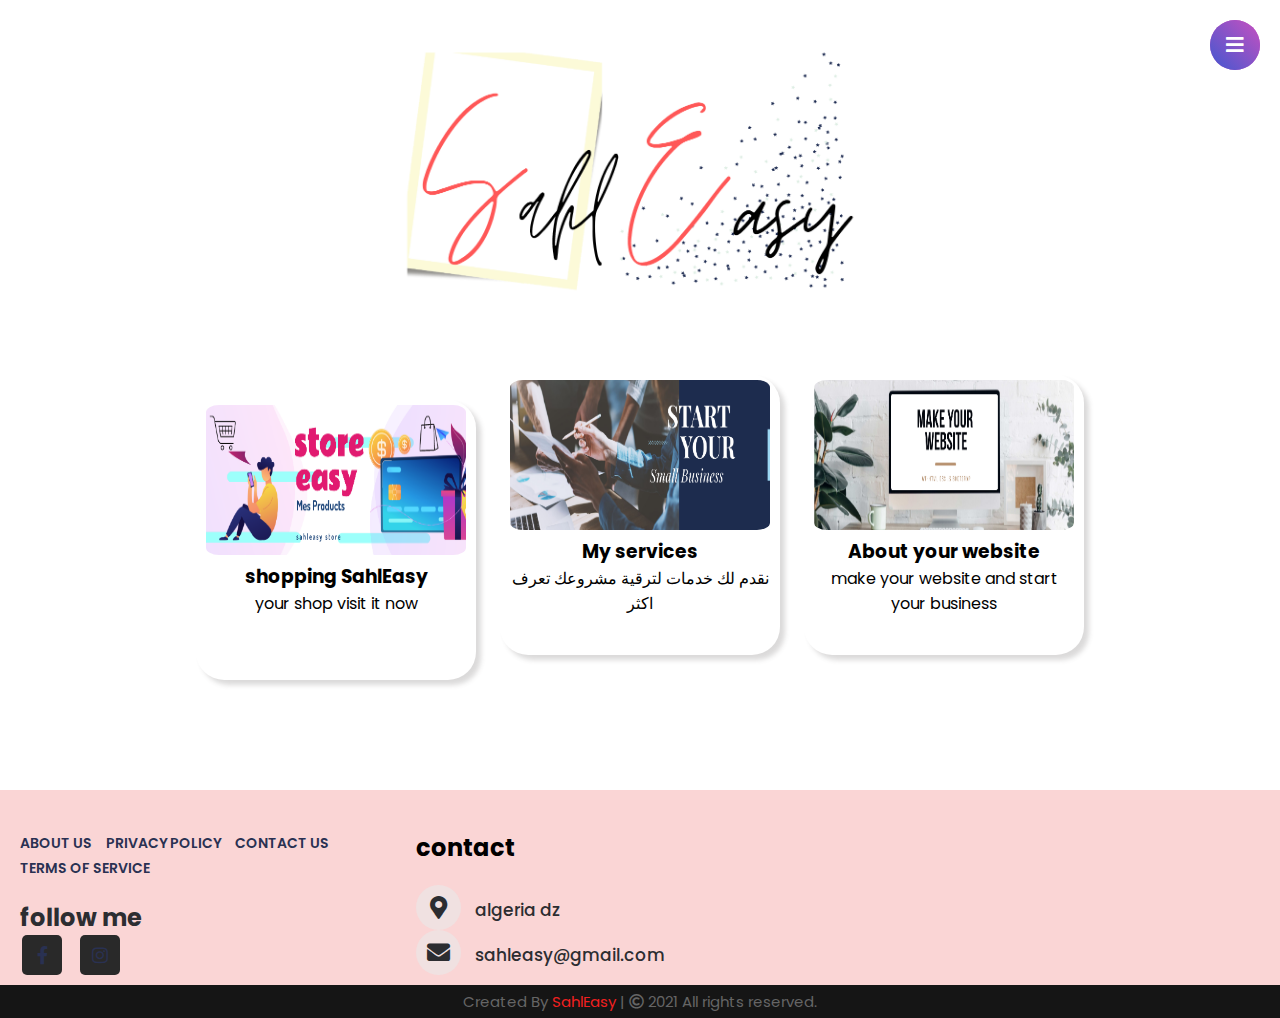
==== index.html @ 8ff3fc7f "new" ====
<!DOCTYPE html>
<html lang="en">
<head>
    <meta charset="UTF-8">
    <meta http-equiv="X-UA-Compatible" content="IE=edge">
    <meta name="viewport" content="width=device-width, initial-scale=1.0">
    <title>my shop</title>
    <link rel="shortcut icon" href="images/logo1.png" type="image/x-icon">
    <meta name="viewport" content="width=device-width, initial-scale=1.0">
    <link rel="stylesheet" href="css/style.css">
    <link rel="stylesheet" href="https://cdnjs.cloudflare.com/ajax/libs/font-awesome/5.15.3/css/all.min.css"/>
   
</head>
<body>
  <div class="canvalogo">
    <img src="images/logo.png" alt="">
  </div>
    <input type="checkbox" id="active">
      <label for="active" class="menu-btn"><i class="fas fa-bars"></i></label>
      <div class="wrapper">
         <ul>
            <li><a href="page/store.html">Home</a></li>
            <li><a href="#">About</a></li>
            <li><a href="page/service.html">Services</a></li>
            <li><a href="page/store.html">store</a></li>
            <li><a href="page/thanks.html">contact</a></li>
         </ul>
      </div>
<br>
<div class="col">
  <div class="coloncard">
    <a href="page/store.html"><img src="images/Couverture store.png" alt=""></a>
    <h3>shopping SahlEasy </h3>
    <p> your shop visit it now </p>
  </div>
  <div class="coloncard">
    <a href="page/service.html"><img src="images/Couverture service.png" alt=""></a>
    <h3>My services</h3>
    <p> نقدم لك خدمات لترقية مشروعك تعرف اكثر  </p>
  </div>
  <div class="coloncard">
    <a href="page/service.html"><img src="images/Couverture website.png" alt=""></a>
    <h3>About your website </h3>
    <p> make your website and start your business </p>
  </div>
  </div>    

 <footer>
  <div class="main-content">
    <div class="left box">
      <a href="page/plus.html">About us</a>
      <a href="page/plus.html">Privacy Policy</a>
      <a href="page/plus.html">Contact Us</a>
      <a href="page/plus.html">Terms of Service</a>
      <div class="content">
        <div class="social">
          <h2>follow me</h2>
          <a href=""><span class="fab fa-facebook-f"></span></a>
          <a href=""><span class="fab fa-instagram"></span></a>
        </div>
      </div>
    </div>
    <div class="center box">
      <h2>contact</h2>
      <div class="content">
        <div class="place">
          <span class="fas fa-map-marker-alt"></span>
          <span class="text">algeria dz</span>
        </div>
        <div class="email">
          <span class="fas fa-envelope"></span>
          <span class="text">sahleasy@gmail.com</span>
        </div>
      </div>
    </div>
  </div>
</footer>
<div class="bottom">
  <center>
    <span class="credit">Created By <a href="index.html">SahlEasy</a> | </span>
    <span class="far fa-copyright"></span><span> 2021 All rights reserved.</span>
  </center>
</div>
</body>
</html>
---- css/style.css ----
@import url('https://fonts.googleapis.com/css?family=Poppins:400,500,600,700&display=swap');
*{
    padding: 0;
    margin: 0;
    box-sizing: border-box;
  font-family: 'Poppins', sans-serif;
}
.headimg{
  text-align: center;
  max-width: 100%;
}
.headimg img{
  max-width: 95%;
  height: auto;
}
.texttiter{
box-sizing: border-box;
padding-right: 15px;
padding-left: 15px;
color: #1b1b1b;
font-weight: 300;
text-align: left;
margin: .4em 0 0 0;
line-height: 1.2em;
margin-top:60px;
}
.service{
display: flex;
text-align: justify;
box-sizing: border-box;
padding-right: 15px;
padding-left: 15px;
margin: 30px;
justify-content: space-between;
  
}

.descp{
  text-align: justify;
  box-sizing: border-box;
  flex-basis: 60%;
  
}
.descp p{
  line-height: 1.5;
  margin: 0 0 1.3em;

}
.canvalogo{
  text-align: center;
  height: 300px;
  margin-top: 20px;
  top: 20px;
  width: 100%;

}
.canvalogo img{
  width: auto;
  height: 300px;
}
.col{
  margin-bottom: 30px;
  padding: 20px;
  text-align: center;
  width: 100%;
 
}
.coloncard{
  width: 280px;
  height: 280px;
  display: inline-block;
  border-radius: 10%;
  padding: 5px 10px;
  margin: 10px 10px;
  cursor: pointer;
  background-position: center;
  background-size: cover;
  box-shadow: 5px 5px 5px rgba(75, 68, 68, 0.2);
  transition: 0.5s;

}
.coloncard img{
  width: 100%;
  border-radius: 5%;
  height: 150px;
}
.coloncard:hover{
transform:translateY(-10px);
color: rgb(77, 136, 80);
}
.barcolon{
  float: right;
  width: 30%;
  margin-bottom: 20px;
  margin-right: 60px;
  padding-bottom: 7px;
  text-align: justify;
  font-family: Verdana, Geneva, sans-serif;
  font-size: 14px;
  line-height: 21px;
  position: relative;
}
.barcolon h3 a{
  text-decoration: none;
  color: #1a1a1a;
  box-shadow: 5px 5px  rgba(231, 227, 227, 0.2);
}

.barcolon h3 a:hover{
  color: #9be2e2;
}
.wrapper{
    position: fixed;
    top: 0;
    left: 0;
    height: 100%;
    width: 100%;
    background: linear-gradient(-135deg, #c850c0, #4158d0);
    clip-path: circle(25px at calc(100% - 45px) 45px);
    transition: all 0.3s ease-in-out;
  }
  #active:checked ~ .wrapper{
    clip-path: circle(75%);
  }
  .menu-btn{
    position: fixed;
    z-index: 2;
    right: 20px;
    top: 20px;
    height: 50px;
    width: 50px;
    text-align: center;
    line-height: 50px;
    border-radius: 50%;
    font-size: 20px;
    color: #fff;
    cursor: pointer;
    background: linear-gradient(-135deg, #c850c0, #4158d0);
    transition: all 0.3s ease-in-out;
  }
  #active:checked ~ .menu-btn{
    background: #fff;
    color: #4158d0;
  }
  #active:checked ~ .menu-btn i:before{
    content: "\f00d";
  }
  .wrapper ul{
    position: absolute;
    top: 50%;
    left: 50%;
    transform: translate(-50%, -50%);
    list-style: none;
    text-align: center;
  }
  .wrapper ul li{
    margin: 15px 0;
  }
  .wrapper ul li a{
    color: none;
    text-decoration: none;
    font-size: 30px;
    font-weight: 500;
    padding: 5px 30px;
    color: #fff;
    position: relative;
    line-height: 50px;
    transition: all 0.3s ease;
  }
  .wrapper ul li a:after{
    position: absolute;
    content: "";
    background: #fff;
    width: 100%;
    height: 50px;
    left: 0;
    border-radius: 50px;
    transform: scaleY(0);
    z-index: -1;
    transition: transform 0.3s ease;
  }
  .wrapper ul li a:hover:after{
    transform: scaleY(1);
  }
  .wrapper ul li a:hover{
    color: #4158d0;
  }
  input[type="checkbox"]{
    display: none;
  }
.prodect{
    padding: 20px;
    text-align: center;
    margin: 30px;
}
.card{
    box-shadow: 0 4px 8px 0 rgba(0, 0, 0, 0.2);
    max-width: 250px;
    margin: 20px;
    text-align: center;
    display: inline-block;
    transition: 0.5s;
}
.card:hover{
  transform:translateY(-10px);
color: rgb(77, 136, 80);
}
.price{
    color: gray;
    font-size: 22px;
}
.card button{
    border: none;
    outline: 0;
    padding: 12px;
    color: white;
    background-color: rgb(54, 52, 52);
    text-align: center;
    cursor: pointer;
    width: 100%;
    font-size: 18px;
}
.card button:hover{
    opacity: 0.7;
}
.card button a{
  text-decoration: none;
  color: rgb(55, 231, 69);
  color: rgb(228, 240, 229);
  text-align: center;
  cursor: pointer;
  width: 100%;
  font-size: 18px;

}
.title{
    text-align: center;
    color: rgb(24, 212, 103);
    font-size: 20px;
    font-weight: initial;
}

footer{
  width: 100%;
  background: rgb(250, 213, 213);
  margin-top: 50px;
  display: inline-flex;
}
.main-content{
  display: flex;
}
.main-content .box{
  flex-basis: 50%;
  padding: 10px 20px;
  margin-top: 30px;
}
.box a{
  font-size: 14px;
  font-weight: 600;
  text-transform: uppercase;
  text-decoration: none;
  color:rgb(41, 49, 82);
  margin-right: 10px;
}
.box a:hover{
  color: #4158d0;
}
.box .content{
  margin: 20px 0 0 0;
  color: #2c2d31;
  
}
.box .content:before{
  position: absolute;
  content: '';
  top: -10px;
  height: 2px;
  width: 100%;
  background: #e9dada;
}
.box .content:after{
  position: absolute;
  content: '';
  height: 2px;
  width: 15%;
  background: #f12020;
  top: -10px;
}
.left .content p{
  text-align: justify;
}
.left .content .social{
  margin: 20px 0 0 0;
}
.left .content .social a{
  padding: 0 2px;
}
.left .content .social a span{
  height: 40px;
  width: 40px;
  background: #292929;
  line-height: 40px;
  text-align: center;
  font-size: 18px;
  border-radius: 5px;
  transition: 0.3s;
}
.left .content .social a span:hover{
  background: #f12020;
}
.center .content .fas{
  font-size: 1.4375rem;
  background: #f0e1e1;
  height: 45px;
  width: 45px;
  line-height: 45px;
  text-align: center;
  border-radius: 50%;
  transition: 0.3s;
  cursor: pointer;
}
.center .content .fas:hover{
  background: #f12020;
}
.center .content .text{
  font-size: 1.0625rem;
  font-weight: 500;
  padding-left: 10px;
}
.center .content .phone{
  margin: 15px 0;
}
.bottom center{
  padding: 5px;
  font-size: 0.9375rem;
  background: #151515;
}
.bottom center span{
  color: #656565;
}
.bottom center a{
  color: #f12020;
  text-decoration: none;
}
.bottom center a:hover{
  text-decoration: underline;
}
@media screen and (max-width: 900px) {
  footer{
    position: relative;
    bottom: 0px;
    width: 95%;
    display: block;
  }
  .main-content{
    flex-wrap: wrap;
    flex-direction: column;
  }
  .main-content .box{
    margin: 5px 0;
  }
  .service{
    display: block;
  }
   .service img{
    width: 300px;
    height: 200px;

  }
 
  .canvalogo{
    text-align: center;
    height: 200px;
    margin-top: 20px;
    top: 20px;
    width: 90%;
  
  }
  .canvalogo img{
    width: auto;
    height: 200px;
  }
 
  .col{
    width:100%;
  }
  .barcolon{
     width: 100%;
    margin-right: 10px;
  margin-left: 10px;
    text-align:center;
  } 
}
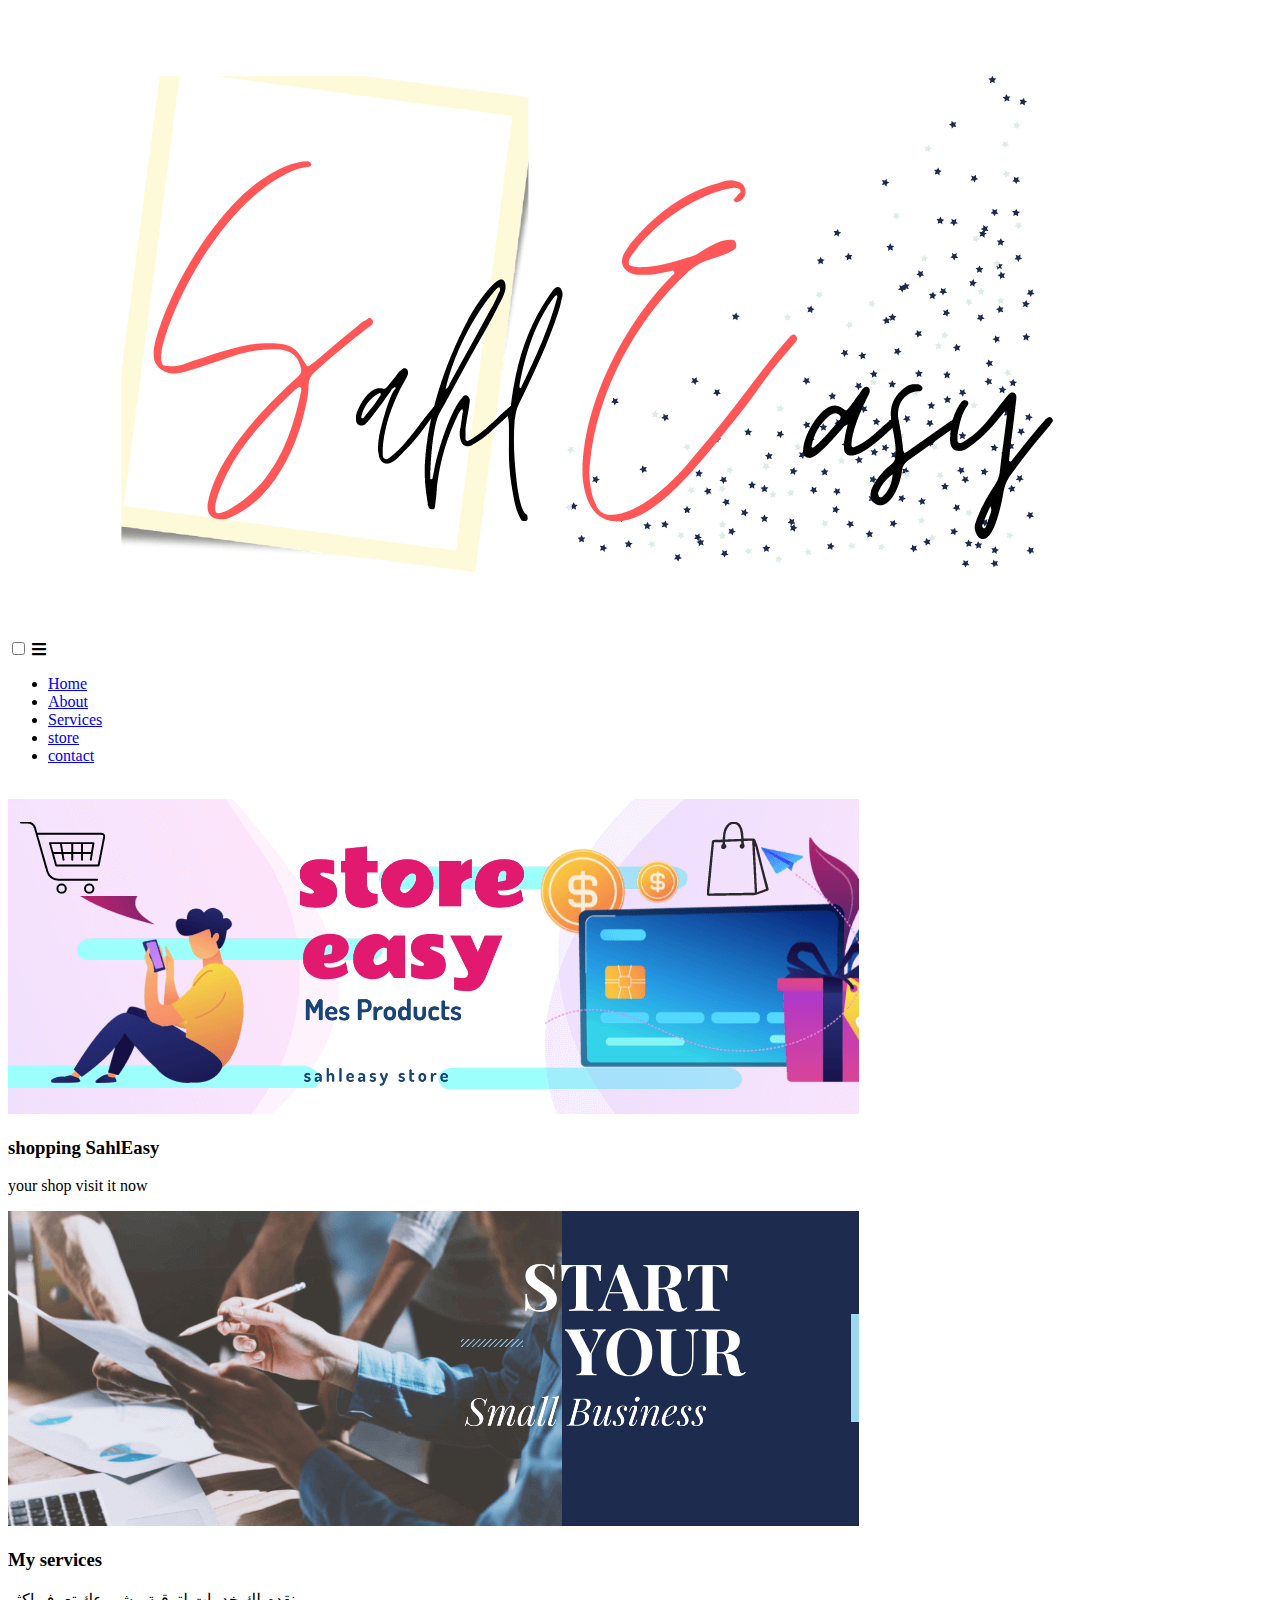
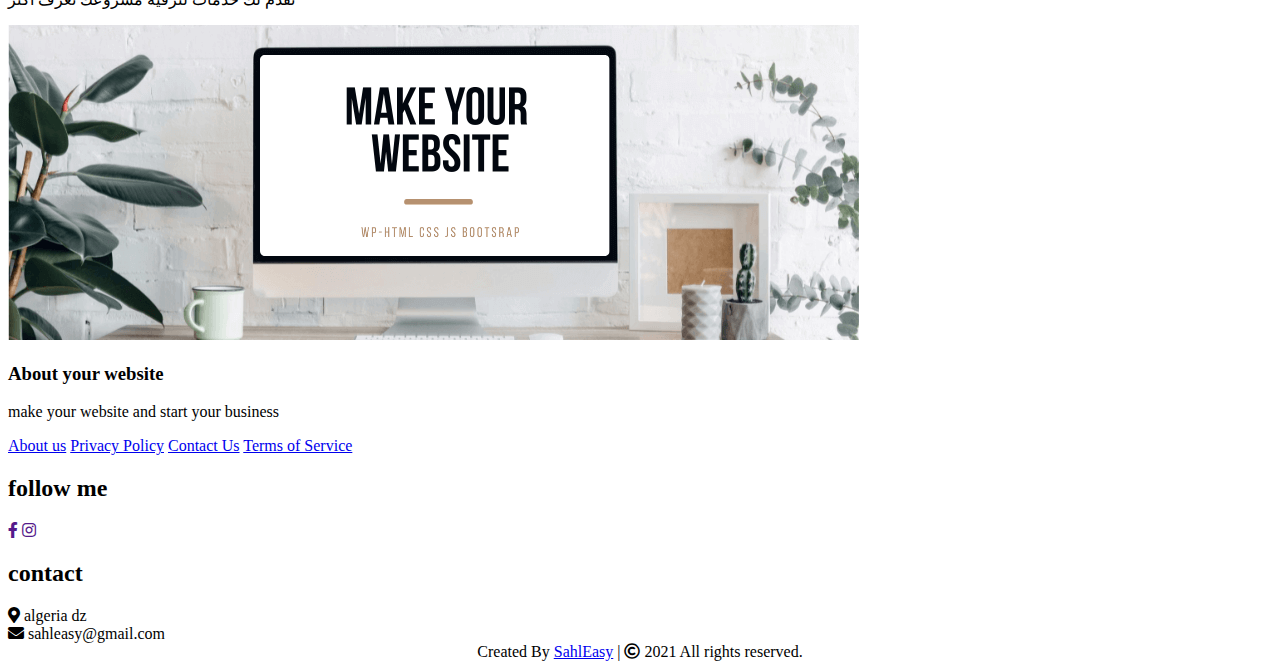
==== commit 42b8c034: "Update index.html" ====
--- a/index.html
+++ b/index.html
@@ -1,85 +1 @@
-<!DOCTYPE html>
-<html lang="en">
-<head>
-    <meta charset="UTF-8">
-    <meta http-equiv="X-UA-Compatible" content="IE=edge">
-    <meta name="viewport" content="width=device-width, initial-scale=1.0">
-    <title>my shop</title>
-    <link rel="shortcut icon" href="images/logo1.png" type="image/x-icon">
-    <meta name="viewport" content="width=device-width, initial-scale=1.0">
-    <link rel="stylesheet" href="css/style.css">
-    <link rel="stylesheet" href="https://cdnjs.cloudflare.com/ajax/libs/font-awesome/5.15.3/css/all.min.css"/>
-   
-</head>
-<body>
-  <div class="canvalogo">
-    <img src="images/logo.png" alt="">
-  </div>
-    <input type="checkbox" id="active">
-      <label for="active" class="menu-btn"><i class="fas fa-bars"></i></label>
-      <div class="wrapper">
-         <ul>
-            <li><a href="page/store.html">Home</a></li>
-            <li><a href="#">About</a></li>
-            <li><a href="page/service.html">Services</a></li>
-            <li><a href="page/store.html">store</a></li>
-            <li><a href="page/thanks.html">contact</a></li>
-         </ul>
-      </div>
-<br>
-<div class="col">
-  <div class="coloncard">
-    <a href="page/store.html"><img src="images/Couverture store.png" alt=""></a>
-    <h3>shopping SahlEasy </h3>
-    <p> your shop visit it now </p>
-  </div>
-  <div class="coloncard">
-    <a href="page/service.html"><img src="images/Couverture service.png" alt=""></a>
-    <h3>My services</h3>
-    <p> نقدم لك خدمات لترقية مشروعك تعرف اكثر  </p>
-  </div>
-  <div class="coloncard">
-    <a href="page/service.html"><img src="images/Couverture website.png" alt=""></a>
-    <h3>About your website </h3>
-    <p> make your website and start your business </p>
-  </div>
-  </div>    
-
- <footer>
-  <div class="main-content">
-    <div class="left box">
-      <a href="page/plus.html">About us</a>
-      <a href="page/plus.html">Privacy Policy</a>
-      <a href="page/plus.html">Contact Us</a>
-      <a href="page/plus.html">Terms of Service</a>
-      <div class="content">
-        <div class="social">
-          <h2>follow me</h2>
-          <a href=""><span class="fab fa-facebook-f"></span></a>
-          <a href=""><span class="fab fa-instagram"></span></a>
-        </div>
-      </div>
-    </div>
-    <div class="center box">
-      <h2>contact</h2>
-      <div class="content">
-        <div class="place">
-          <span class="fas fa-map-marker-alt"></span>
-          <span class="text">algeria dz</span>
-        </div>
-        <div class="email">
-          <span class="fas fa-envelope"></span>
-          <span class="text">sahleasy@gmail.com</span>
-        </div>
-      </div>
-    </div>
-  </div>
-</footer>
-<div class="bottom">
-  <center>
-    <span class="credit">Created By <a href="index.html">SahlEasy</a> | </span>
-    <span class="far fa-copyright"></span><span> 2021 All rights reserved.</span>
-  </center>
-</div>
-</body>
-</html>
+<!DOCTYPE html><html lang="en"><head><meta charset="UTF-8"><meta http-equiv="X-UA-Compatible" content="IE=edge"><meta name="viewport" content="width=device-width, initial-scale=1.0"><title>my shop</title><link rel="shortcut icon" href="images/logo1.png" type="image/x-icon"><meta name="viewport" content="width=device-width, initial-scale=1.0"><link rel="stylesheet" href="css/style.css"><link rel="stylesheet" href="https://cdnjs.cloudflare.com/ajax/libs/font-awesome/5.15.3/css/all.min.css"/></head><body><div class="canvalogo"> <img src="images/logo.png" alt=""></div> <input type="checkbox" id="active"> <label for="active" class="menu-btn"><i class="fas fa-bars"></i></label><div class="wrapper"><ul><li><a href="page/store.html">Home</a></li><li><a href="#">About</a></li><li><a href="page/service.html">Services</a></li><li><a href="page/store.html">store</a></li><li><a href="page/thanks.html">contact</a></li></ul></div> <br><div class="col"><div class="coloncard"> <a href="page/store.html"><img src="images/Couverture store.png" alt=""></a><h3>shopping SahlEasy</h3><p> your shop visit it now</p></div><div class="coloncard"> <a href="page/service.html"><img src="images/Couverture service.png" alt=""></a><h3>My services</h3><p> نقدم لك خدمات لترقية مشروعك تعرف اكثر</p></div><div class="coloncard"> <a href="page/service.html"><img src="images/Couverture website.png" alt=""></a><h3>About your website</h3><p> make your website and start your business</p></div></div><footer><div class="main-content"><div class="left box"> <a href="page/plus.html">About us</a> <a href="page/plus.html">Privacy Policy</a> <a href="page/plus.html">Contact Us</a> <a href="page/plus.html">Terms of Service</a><div class="content"><div class="social"><h2>follow me</h2> <a href=""><span class="fab fa-facebook-f"></span></a> <a href=""><span class="fab fa-instagram"></span></a></div></div></div><div class="center box"><h2>contact</h2><div class="content"><div class="place"> <span class="fas fa-map-marker-alt"></span> <span class="text">algeria dz</span></div><div class="email"> <span class="fas fa-envelope"></span> <span class="text">sahleasy@gmail.com</span></div></div></div></div> </footer><div class="bottom"><center> <span class="credit">Created By <a href="index.html">SahlEasy</a> | </span> <span class="far fa-copyright"></span><span> 2021 All rights reserved.</span></center></div></body></html>
--- a/css/style.css
+++ b/css/style.css
@@ -1,393 +1,5 @@
-@import url('https://fonts.googleapis.com/css?family=Poppins:400,500,600,700&display=swap');
-*{
-    padding: 0;
-    margin: 0;
-    box-sizing: border-box;
-  font-family: 'Poppins', sans-serif;
-}
-.headimg{
-  text-align: center;
-  max-width: 100%;
-}
-.headimg img{
-  max-width: 95%;
-  height: auto;
-}
-.texttiter{
-box-sizing: border-box;
-padding-right: 15px;
-padding-left: 15px;
-color: #1b1b1b;
-font-weight: 300;
-text-align: left;
-margin: .4em 0 0 0;
-line-height: 1.2em;
-margin-top:60px;
-}
-.service{
-display: flex;
-text-align: justify;
-box-sizing: border-box;
-padding-right: 15px;
-padding-left: 15px;
-margin: 30px;
-justify-content: space-between;
-  
-}
-
-.descp{
-  text-align: justify;
-  box-sizing: border-box;
-  flex-basis: 60%;
-  
-}
-.descp p{
-  line-height: 1.5;
-  margin: 0 0 1.3em;
-
-}
-.canvalogo{
-  text-align: center;
-  height: 300px;
-  margin-top: 20px;
-  top: 20px;
-  width: 100%;
-
-}
-.canvalogo img{
-  width: auto;
-  height: 300px;
-}
-.col{
-  margin-bottom: 30px;
-  padding: 20px;
-  text-align: center;
-  width: 100%;
- 
-}
-.coloncard{
-  width: 280px;
-  height: 280px;
-  display: inline-block;
-  border-radius: 10%;
-  padding: 5px 10px;
-  margin: 10px 10px;
-  cursor: pointer;
-  background-position: center;
-  background-size: cover;
-  box-shadow: 5px 5px 5px rgba(75, 68, 68, 0.2);
-  transition: 0.5s;
-
-}
-.coloncard img{
-  width: 100%;
-  border-radius: 5%;
-  height: 150px;
-}
-.coloncard:hover{
-transform:translateY(-10px);
-color: rgb(77, 136, 80);
-}
-.barcolon{
-  float: right;
-  width: 30%;
-  margin-bottom: 20px;
-  margin-right: 60px;
-  padding-bottom: 7px;
-  text-align: justify;
-  font-family: Verdana, Geneva, sans-serif;
-  font-size: 14px;
-  line-height: 21px;
-  position: relative;
-}
-.barcolon h3 a{
-  text-decoration: none;
-  color: #1a1a1a;
-  box-shadow: 5px 5px  rgba(231, 227, 227, 0.2);
-}
-
-.barcolon h3 a:hover{
-  color: #9be2e2;
-}
-.wrapper{
-    position: fixed;
-    top: 0;
-    left: 0;
-    height: 100%;
-    width: 100%;
-    background: linear-gradient(-135deg, #c850c0, #4158d0);
-    clip-path: circle(25px at calc(100% - 45px) 45px);
-    transition: all 0.3s ease-in-out;
-  }
-  #active:checked ~ .wrapper{
-    clip-path: circle(75%);
-  }
-  .menu-btn{
-    position: fixed;
-    z-index: 2;
-    right: 20px;
-    top: 20px;
-    height: 50px;
-    width: 50px;
-    text-align: center;
-    line-height: 50px;
-    border-radius: 50%;
-    font-size: 20px;
-    color: #fff;
-    cursor: pointer;
-    background: linear-gradient(-135deg, #c850c0, #4158d0);
-    transition: all 0.3s ease-in-out;
-  }
-  #active:checked ~ .menu-btn{
-    background: #fff;
-    color: #4158d0;
-  }
-  #active:checked ~ .menu-btn i:before{
-    content: "\f00d";
-  }
-  .wrapper ul{
-    position: absolute;
-    top: 50%;
-    left: 50%;
-    transform: translate(-50%, -50%);
-    list-style: none;
-    text-align: center;
-  }
-  .wrapper ul li{
-    margin: 15px 0;
-  }
-  .wrapper ul li a{
-    color: none;
-    text-decoration: none;
-    font-size: 30px;
-    font-weight: 500;
-    padding: 5px 30px;
-    color: #fff;
-    position: relative;
-    line-height: 50px;
-    transition: all 0.3s ease;
-  }
-  .wrapper ul li a:after{
-    position: absolute;
-    content: "";
-    background: #fff;
-    width: 100%;
-    height: 50px;
-    left: 0;
-    border-radius: 50px;
-    transform: scaleY(0);
-    z-index: -1;
-    transition: transform 0.3s ease;
-  }
-  .wrapper ul li a:hover:after{
-    transform: scaleY(1);
-  }
-  .wrapper ul li a:hover{
-    color: #4158d0;
-  }
-  input[type="checkbox"]{
-    display: none;
-  }
-.prodect{
-    padding: 20px;
-    text-align: center;
-    margin: 30px;
-}
-.card{
-    box-shadow: 0 4px 8px 0 rgba(0, 0, 0, 0.2);
-    max-width: 250px;
-    margin: 20px;
-    text-align: center;
-    display: inline-block;
-    transition: 0.5s;
-}
-.card:hover{
-  transform:translateY(-10px);
-color: rgb(77, 136, 80);
-}
-.price{
-    color: gray;
-    font-size: 22px;
-}
-.card button{
-    border: none;
-    outline: 0;
-    padding: 12px;
-    color: white;
-    background-color: rgb(54, 52, 52);
-    text-align: center;
-    cursor: pointer;
-    width: 100%;
-    font-size: 18px;
-}
-.card button:hover{
-    opacity: 0.7;
-}
-.card button a{
-  text-decoration: none;
-  color: rgb(55, 231, 69);
-  color: rgb(228, 240, 229);
-  text-align: center;
-  cursor: pointer;
-  width: 100%;
-  font-size: 18px;
-
-}
-.title{
-    text-align: center;
-    color: rgb(24, 212, 103);
-    font-size: 20px;
-    font-weight: initial;
-}
-
-footer{
-  width: 100%;
-  background: rgb(250, 213, 213);
-  margin-top: 50px;
-  display: inline-flex;
-}
-.main-content{
-  display: flex;
-}
-.main-content .box{
-  flex-basis: 50%;
-  padding: 10px 20px;
-  margin-top: 30px;
-}
-.box a{
-  font-size: 14px;
-  font-weight: 600;
-  text-transform: uppercase;
-  text-decoration: none;
-  color:rgb(41, 49, 82);
-  margin-right: 10px;
-}
-.box a:hover{
-  color: #4158d0;
-}
-.box .content{
-  margin: 20px 0 0 0;
-  color: #2c2d31;
-  
-}
-.box .content:before{
-  position: absolute;
-  content: '';
-  top: -10px;
-  height: 2px;
-  width: 100%;
-  background: #e9dada;
-}
-.box .content:after{
-  position: absolute;
-  content: '';
-  height: 2px;
-  width: 15%;
-  background: #f12020;
-  top: -10px;
-}
-.left .content p{
-  text-align: justify;
-}
-.left .content .social{
-  margin: 20px 0 0 0;
-}
-.left .content .social a{
-  padding: 0 2px;
-}
-.left .content .social a span{
-  height: 40px;
-  width: 40px;
-  background: #292929;
-  line-height: 40px;
-  text-align: center;
-  font-size: 18px;
-  border-radius: 5px;
-  transition: 0.3s;
-}
-.left .content .social a span:hover{
-  background: #f12020;
-}
-.center .content .fas{
-  font-size: 1.4375rem;
-  background: #f0e1e1;
-  height: 45px;
-  width: 45px;
-  line-height: 45px;
-  text-align: center;
-  border-radius: 50%;
-  transition: 0.3s;
-  cursor: pointer;
-}
-.center .content .fas:hover{
-  background: #f12020;
-}
-.center .content .text{
-  font-size: 1.0625rem;
-  font-weight: 500;
-  padding-left: 10px;
-}
-.center .content .phone{
-  margin: 15px 0;
-}
-.bottom center{
-  padding: 5px;
-  font-size: 0.9375rem;
-  background: #151515;
-}
-.bottom center span{
-  color: #656565;
-}
-.bottom center a{
-  color: #f12020;
-  text-decoration: none;
-}
-.bottom center a:hover{
-  text-decoration: underline;
-}
-@media screen and (max-width: 900px) {
-  footer{
-    position: relative;
-    bottom: 0px;
-    width: 95%;
-    display: block;
-  }
-  .main-content{
-    flex-wrap: wrap;
-    flex-direction: column;
-  }
-  .main-content .box{
-    margin: 5px 0;
-  }
-  .service{
-    display: block;
-  }
-   .service img{
-    width: 300px;
-    height: 200px;
-
-  }
- 
-  .canvalogo{
-    text-align: center;
-    height: 200px;
-    margin-top: 20px;
-    top: 20px;
-    width: 90%;
-  
-  }
-  .canvalogo img{
-    width: auto;
-    height: 200px;
-  }
- 
-  .col{
-    width:100%;
-  }
-  .barcolon{
-     width: 100%;
-    margin-right: 10px;
-  margin-left: 10px;
-    text-align:center;
-  } 
-}
+/*!
+ * Font Awesome Free 5.15.3 by @fontawesome - https://fontawesome.com
+ * License - https://fontawesome.com/license/free (Icons: CC BY 4.0, Fonts: SIL OFL 1.1, Code: MIT License)
+ */
+.fa,.fab,.fad,.fal,.far,.fas{-moz-osx-font-smoothing:grayscale;-webkit-font-smoothing:antialiased;display:inline-block;font-style:normal;font-variant:normal;text-rendering:auto;line-height:1}.fa-lg{font-size:1.33333em;line-height:.75em;vertical-align:-.0667em}.fa-xs{font-size:.75em}.fa-sm{font-size:.875em}.fa-1x{font-size:1em}.fa-2x{font-size:2em}.fa-3x{font-size:3em}.fa-4x{font-size:4em}.fa-5x{font-size:5em}.fa-6x{font-size:6em}.fa-7x{font-size:7em}.fa-8x{font-size:8em}.fa-9x{font-size:9em}.fa-10x{font-size:10em}.fa-fw{text-align:center;width:1.25em}.fa-ul{list-style-type:none;margin-left:2.5em;padding-left:0}.fa-ul>li{position:relative}.fa-li{left:-2em;position:absolute;text-align:center;width:2em;line-height:inherit}.fa-border{border:.08em solid #eee;border-radius:.1em;padding:.2em .25em .15em}.fa-pull-left{float:left}.fa-pull-right{float:right}.fa.fa-pull-left,.fab.fa-pull-left,.fal.fa-pull-left,.far.fa-pull-left,.fas.fa-pull-left{margin-right:.3em}.fa.fa-pull-right,.fab.fa-pull-right,.fal.fa-pull-right,.far.fa-pull-right,.fas.fa-pull-right{margin-left:.3em}.fa-spin{-webkit-animation:fa-spin 2s linear infinite;animation:fa-spin 2s linear infinite}.fa-pulse{-webkit-animation:fa-spin 1s steps(8) infinite;animation:fa-spin 1s steps(8) infinite}@-webkit-keyframes fa-spin{0%{-webkit-transform:rotate(0deg);transform:rotate(0deg)}to{-webkit-transform:rotate(1turn);transform:rotate(1turn)}}@keyframes fa-spin{0%{-webkit-transform:rotate(0deg);transform:rotate(0deg)}to{-webkit-transform:rotate(1turn);transform:rotate(1turn)}}.fa-rotate-90{-ms-filter:"progid:DXImageTransform.Microsoft.BasicImage(rotation=1)";-webkit-transform:rotate(90deg);transform:rotate(90deg)}.fa-rotate-180{-ms-filter:"progid:DXImageTransform.Microsoft.BasicImage(rotation=2)";-webkit-transform:rotate(180deg);transform:rotate(180deg)}.fa-rotate-270{-ms-filter:"progid:DXImageTransform.Microsoft.BasicImage(rotation=3)";-webkit-transform:rotate(270deg);transform:rotate(270deg)}.fa-flip-horizontal{-ms-filter:"progid:DXImageTransform.Microsoft.BasicImage(rotation=0, mirror=1)";-webkit-transform:scaleX(-1);transform:scaleX(-1)}.fa-flip-vertical{-webkit-transform:scaleY(-1);transform:scaleY(-1)}.fa-flip-both,.fa-flip-horizontal.fa-flip-vertical,.fa-flip-vertical{-ms-filter:"progid:DXImageTransform.Microsoft.BasicImage(rotation=2, mirror=1)"}.fa-flip-both,.fa-flip-horizontal.fa-flip-vertical{-webkit-transform:scale(-1);transform:scale(-1)}:root .fa-flip-both,:root .fa-flip-horizontal,:root .fa-flip-vertical,:root .fa-rotate-90,:root .fa-rotate-180,:root .fa-rotate-270{-webkit-filter:none;filter:none}.fa-stack{display:inline-block;height:2em;line-height:2em;position:relative;vertical-align:middle;width:2.5em}.fa-stack-1x,.fa-stack-2x{left:0;position:absolute;text-align:center;width:100%}.fa-stack-1x{line-height:inherit}.fa-stack-2x{font-size:2em}.fa-inverse{color:#fff}.fa-500px:before{content:"\f26e"}.fa-accessible-icon:before{content:"\f368"}.fa-accusoft:before{content:"\f369"}.fa-acquisitions-incorporated:before{content:"\f6af"}.fa-ad:before{content:"\f641"}.fa-address-book:before{content:"\f2b9"}.fa-address-card:before{content:"\f2bb"}.fa-adjust:before{content:"\f042"}.fa-adn:before{content:"\f170"}.fa-adversal:before{content:"\f36a"}.fa-affiliatetheme:before{content:"\f36b"}.fa-air-freshener:before{content:"\f5d0"}.fa-airbnb:before{content:"\f834"}.fa-algolia:before{content:"\f36c"}.fa-align-center:before{content:"\f037"}.fa-align-justify:before{content:"\f039"}.fa-align-left:before{content:"\f036"}.fa-align-right:before{content:"\f038"}.fa-alipay:before{content:"\f642"}.fa-allergies:before{content:"\f461"}.fa-amazon:before{content:"\f270"}.fa-amazon-pay:before{content:"\f42c"}.fa-ambulance:before{content:"\f0f9"}.fa-american-sign-language-interpreting:before{content:"\f2a3"}.fa-amilia:before{content:"\f36d"}.fa-anchor:before{content:"\f13d"}.fa-android:before{content:"\f17b"}.fa-angellist:before{content:"\f209"}.fa-angle-double-down:before{content:"\f103"}.fa-angle-double-left:before{content:"\f100"}.fa-angle-double-right:before{content:"\f101"}.fa-angle-double-up:before{content:"\f102"}.fa-angle-down:before{content:"\f107"}.fa-angle-left:before{content:"\f104"}.fa-angle-right:before{content:"\f105"}.fa-angle-up:before{content:"\f106"}.fa-angry:before{content:"\f556"}.fa-angrycreative:before{content:"\f36e"}.fa-angular:before{content:"\f420"}.fa-ankh:before{content:"\f644"}.fa-app-store:before{content:"\f36f"}.fa-app-store-ios:before{content:"\f370"}.fa-apper:before{content:"\f371"}.fa-apple:before{content:"\f179"}.fa-apple-alt:before{content:"\f5d1"}.fa-apple-pay:before{content:"\f415"}.fa-archive:before{content:"\f187"}.fa-archway:before{content:"\f557"}.fa-arrow-alt-circle-down:before{content:"\f358"}.fa-arrow-alt-circle-left:before{content:"\f359"}.fa-arrow-alt-circle-right:before{content:"\f35a"}.fa-arrow-alt-circle-up:before{content:"\f35b"}.fa-arrow-circle-down:before{content:"\f0ab"}.fa-arrow-circle-left:before{content:"\f0a8"}.fa-arrow-circle-right:before{content:"\f0a9"}.fa-arrow-circle-up:before{content:"\f0aa"}.fa-arrow-down:before{content:"\f063"}.fa-arrow-left:before{content:"\f060"}.fa-arrow-right:before{content:"\f061"}.fa-arrow-up:before{content:"\f062"}.fa-arrows-alt:before{content:"\f0b2"}.fa-arrows-alt-h:before{content:"\f337"}.fa-arrows-alt-v:before{content:"\f338"}.fa-artstation:before{content:"\f77a"}.fa-assistive-listening-systems:before{content:"\f2a2"}.fa-asterisk:before{content:"\f069"}.fa-asymmetrik:before{content:"\f372"}.fa-at:before{content:"\f1fa"}.fa-atlas:before{content:"\f558"}.fa-atlassian:before{content:"\f77b"}.fa-atom:before{content:"\f5d2"}.fa-audible:before{content:"\f373"}.fa-audio-description:before{content:"\f29e"}.fa-autoprefixer:before{content:"\f41c"}.fa-avianex:before{content:"\f374"}.fa-aviato:before{content:"\f421"}.fa-award:before{content:"\f559"}.fa-aws:before{content:"\f375"}.fa-baby:before{content:"\f77c"}.fa-baby-carriage:before{content:"\f77d"}.fa-backspace:before{content:"\f55a"}.fa-backward:before{content:"\f04a"}.fa-bacon:before{content:"\f7e5"}.fa-bacteria:before{content:"\e059"}.fa-bacterium:before{content:"\e05a"}.fa-bahai:before{content:"\f666"}.fa-balance-scale:before{content:"\f24e"}.fa-balance-scale-left:before{content:"\f515"}.fa-balance-scale-right:before{content:"\f516"}.fa-ban:before{content:"\f05e"}.fa-band-aid:before{content:"\f462"}.fa-bandcamp:before{content:"\f2d5"}.fa-barcode:before{content:"\f02a"}.fa-bars:before{content:"\f0c9"}.fa-baseball-ball:before{content:"\f433"}.fa-basketball-ball:before{content:"\f434"}.fa-bath:before{content:"\f2cd"}.fa-battery-empty:before{content:"\f244"}.fa-battery-full:before{content:"\f240"}.fa-battery-half:before{content:"\f242"}.fa-battery-quarter:before{content:"\f243"}.fa-battery-three-quarters:before{content:"\f241"}.fa-battle-net:before{content:"\f835"}.fa-bed:before{content:"\f236"}.fa-beer:before{content:"\f0fc"}.fa-behance:before{content:"\f1b4"}.fa-behance-square:before{content:"\f1b5"}.fa-bell:before{content:"\f0f3"}.fa-bell-slash:before{content:"\f1f6"}.fa-bezier-curve:before{content:"\f55b"}.fa-bible:before{content:"\f647"}.fa-bicycle:before{content:"\f206"}.fa-biking:before{content:"\f84a"}.fa-bimobject:before{content:"\f378"}.fa-binoculars:before{content:"\f1e5"}.fa-biohazard:before{content:"\f780"}.fa-birthday-cake:before{content:"\f1fd"}.fa-bitbucket:before{content:"\f171"}.fa-bitcoin:before{content:"\f379"}.fa-bity:before{content:"\f37a"}.fa-black-tie:before{content:"\f27e"}.fa-blackberry:before{content:"\f37b"}.fa-blender:before{content:"\f517"}.fa-blender-phone:before{content:"\f6b6"}.fa-blind:before{content:"\f29d"}.fa-blog:before{content:"\f781"}.fa-blogger:before{content:"\f37c"}.fa-blogger-b:before{content:"\f37d"}.fa-bluetooth:before{content:"\f293"}.fa-bluetooth-b:before{content:"\f294"}.fa-bold:before{content:"\f032"}.fa-bolt:before{content:"\f0e7"}.fa-bomb:before{content:"\f1e2"}.fa-bone:before{content:"\f5d7"}.fa-bong:before{content:"\f55c"}.fa-book:before{content:"\f02d"}.fa-book-dead:before{content:"\f6b7"}.fa-book-medical:before{content:"\f7e6"}.fa-book-open:before{content:"\f518"}.fa-book-reader:before{content:"\f5da"}.fa-bookmark:before{content:"\f02e"}.fa-bootstrap:before{content:"\f836"}.fa-border-all:before{content:"\f84c"}.fa-border-none:before{content:"\f850"}.fa-border-style:before{content:"\f853"}.fa-bowling-ball:before{content:"\f436"}.fa-box:before{content:"\f466"}.fa-box-open:before{content:"\f49e"}.fa-box-tissue:before{content:"\e05b"}.fa-boxes:before{content:"\f468"}.fa-braille:before{content:"\f2a1"}.fa-brain:before{content:"\f5dc"}.fa-bread-slice:before{content:"\f7ec"}.fa-briefcase:before{content:"\f0b1"}.fa-briefcase-medical:before{content:"\f469"}.fa-broadcast-tower:before{content:"\f519"}.fa-broom:before{content:"\f51a"}.fa-brush:before{content:"\f55d"}.fa-btc:before{content:"\f15a"}.fa-buffer:before{content:"\f837"}.fa-bug:before{content:"\f188"}.fa-building:before{content:"\f1ad"}.fa-bullhorn:before{content:"\f0a1"}.fa-bullseye:before{content:"\f140"}.fa-burn:before{content:"\f46a"}.fa-buromobelexperte:before{content:"\f37f"}.fa-bus:before{content:"\f207"}.fa-bus-alt:before{content:"\f55e"}.fa-business-time:before{content:"\f64a"}.fa-buy-n-large:before{content:"\f8a6"}.fa-buysellads:before{content:"\f20d"}.fa-calculator:before{content:"\f1ec"}.fa-calendar:before{content:"\f133"}.fa-calendar-alt:before{content:"\f073"}.fa-calendar-check:before{content:"\f274"}.fa-calendar-day:before{content:"\f783"}.fa-calendar-minus:before{content:"\f272"}.fa-calendar-plus:before{content:"\f271"}.fa-calendar-times:before{content:"\f273"}.fa-calendar-week:before{content:"\f784"}.fa-camera:before{content:"\f030"}.fa-camera-retro:before{content:"\f083"}.fa-campground:before{content:"\f6bb"}.fa-canadian-maple-leaf:before{content:"\f785"}.fa-candy-cane:before{content:"\f786"}.fa-cannabis:before{content:"\f55f"}.fa-capsules:before{content:"\f46b"}.fa-car:before{content:"\f1b9"}.fa-car-alt:before{content:"\f5de"}.fa-car-battery:before{content:"\f5df"}.fa-car-crash:before{content:"\f5e1"}.fa-car-side:before{content:"\f5e4"}.fa-caravan:before{content:"\f8ff"}.fa-caret-down:before{content:"\f0d7"}.fa-caret-left:before{content:"\f0d9"}.fa-caret-right:before{content:"\f0da"}.fa-caret-square-down:before{content:"\f150"}.fa-caret-square-left:before{content:"\f191"}.fa-caret-square-right:before{content:"\f152"}.fa-caret-square-up:before{content:"\f151"}.fa-caret-up:before{content:"\f0d8"}.fa-carrot:before{content:"\f787"}.fa-cart-arrow-down:before{content:"\f218"}.fa-cart-plus:before{content:"\f217"}.fa-cash-register:before{content:"\f788"}.fa-cat:before{content:"\f6be"}.fa-cc-amazon-pay:before{content:"\f42d"}.fa-cc-amex:before{content:"\f1f3"}.fa-cc-apple-pay:before{content:"\f416"}.fa-cc-diners-club:before{content:"\f24c"}.fa-cc-discover:before{content:"\f1f2"}.fa-cc-jcb:before{content:"\f24b"}.fa-cc-mastercard:before{content:"\f1f1"}.fa-cc-paypal:before{content:"\f1f4"}.fa-cc-stripe:before{content:"\f1f5"}.fa-cc-visa:before{content:"\f1f0"}.fa-centercode:before{content:"\f380"}.fa-centos:before{content:"\f789"}.fa-certificate:before{content:"\f0a3"}.fa-chair:before{content:"\f6c0"}.fa-chalkboard:before{content:"\f51b"}.fa-chalkboard-teacher:before{content:"\f51c"}.fa-charging-station:before{content:"\f5e7"}.fa-chart-area:before{content:"\f1fe"}.fa-chart-bar:before{content:"\f080"}.fa-chart-line:before{content:"\f201"}.fa-chart-pie:before{content:"\f200"}.fa-check:before{content:"\f00c"}.fa-check-circle:before{content:"\f058"}.fa-check-double:before{content:"\f560"}.fa-check-square:before{content:"\f14a"}.fa-cheese:before{content:"\f7ef"}.fa-chess:before{content:"\f439"}.fa-chess-bishop:before{content:"\f43a"}.fa-chess-board:before{content:"\f43c"}.fa-chess-king:before{content:"\f43f"}.fa-chess-knight:before{content:"\f441"}.fa-chess-pawn:before{content:"\f443"}.fa-chess-queen:before{content:"\f445"}.fa-chess-rook:before{content:"\f447"}.fa-chevron-circle-down:before{content:"\f13a"}.fa-chevron-circle-left:before{content:"\f137"}.fa-chevron-circle-right:before{content:"\f138"}.fa-chevron-circle-up:before{content:"\f139"}.fa-chevron-down:before{content:"\f078"}.fa-chevron-left:before{content:"\f053"}.fa-chevron-right:before{content:"\f054"}.fa-chevron-up:before{content:"\f077"}.fa-child:before{content:"\f1ae"}.fa-chrome:before{content:"\f268"}.fa-chromecast:before{content:"\f838"}.fa-church:before{content:"\f51d"}.fa-circle:before{content:"\f111"}.fa-circle-notch:before{content:"\f1ce"}.fa-city:before{content:"\f64f"}.fa-clinic-medical:before{content:"\f7f2"}.fa-clipboard:before{content:"\f328"}.fa-clipboard-check:before{content:"\f46c"}.fa-clipboard-list:before{content:"\f46d"}.fa-clock:before{content:"\f017"}.fa-clone:before{content:"\f24d"}.fa-closed-captioning:before{content:"\f20a"}.fa-cloud:before{content:"\f0c2"}.fa-cloud-download-alt:before{content:"\f381"}.fa-cloud-meatball:before{content:"\f73b"}.fa-cloud-moon:before{content:"\f6c3"}.fa-cloud-moon-rain:before{content:"\f73c"}.fa-cloud-rain:before{content:"\f73d"}.fa-cloud-showers-heavy:before{content:"\f740"}.fa-cloud-sun:before{content:"\f6c4"}.fa-cloud-sun-rain:before{content:"\f743"}.fa-cloud-upload-alt:before{content:"\f382"}.fa-cloudflare:before{content:"\e07d"}.fa-cloudscale:before{content:"\f383"}.fa-cloudsmith:before{content:"\f384"}.fa-cloudversify:before{content:"\f385"}.fa-cocktail:before{content:"\f561"}.fa-code:before{content:"\f121"}.fa-code-branch:before{content:"\f126"}.fa-codepen:before{content:"\f1cb"}.fa-codiepie:before{content:"\f284"}.fa-coffee:before{content:"\f0f4"}.fa-cog:before{content:"\f013"}.fa-cogs:before{content:"\f085"}.fa-coins:before{content:"\f51e"}.fa-columns:before{content:"\f0db"}.fa-comment:before{content:"\f075"}.fa-comment-alt:before{content:"\f27a"}.fa-comment-dollar:before{content:"\f651"}.fa-comment-dots:before{content:"\f4ad"}.fa-comment-medical:before{content:"\f7f5"}.fa-comment-slash:before{content:"\f4b3"}.fa-comments:before{content:"\f086"}.fa-comments-dollar:before{content:"\f653"}.fa-compact-disc:before{content:"\f51f"}.fa-compass:before{content:"\f14e"}.fa-compress:before{content:"\f066"}.fa-compress-alt:before{content:"\f422"}.fa-compress-arrows-alt:before{content:"\f78c"}.fa-concierge-bell:before{content:"\f562"}.fa-confluence:before{content:"\f78d"}.fa-connectdevelop:before{content:"\f20e"}.fa-contao:before{content:"\f26d"}.fa-cookie:before{content:"\f563"}.fa-cookie-bite:before{content:"\f564"}.fa-copy:before{content:"\f0c5"}.fa-copyright:before{content:"\f1f9"}.fa-cotton-bureau:before{content:"\f89e"}.fa-couch:before{content:"\f4b8"}.fa-cpanel:before{content:"\f388"}.fa-creative-commons:before{content:"\f25e"}.fa-creative-commons-by:before{content:"\f4e7"}.fa-creative-commons-nc:before{content:"\f4e8"}.fa-creative-commons-nc-eu:before{content:"\f4e9"}.fa-creative-commons-nc-jp:before{content:"\f4ea"}.fa-creative-commons-nd:before{content:"\f4eb"}.fa-creative-commons-pd:before{content:"\f4ec"}.fa-creative-commons-pd-alt:before{content:"\f4ed"}.fa-creative-commons-remix:before{content:"\f4ee"}.fa-creative-commons-sa:before{content:"\f4ef"}.fa-creative-commons-sampling:before{content:"\f4f0"}.fa-creative-commons-sampling-plus:before{content:"\f4f1"}.fa-creative-commons-share:before{content:"\f4f2"}.fa-creative-commons-zero:before{content:"\f4f3"}.fa-credit-card:before{content:"\f09d"}.fa-critical-role:before{content:"\f6c9"}.fa-crop:before{content:"\f125"}.fa-crop-alt:before{content:"\f565"}.fa-cross:before{content:"\f654"}.fa-crosshairs:before{content:"\f05b"}.fa-crow:before{content:"\f520"}.fa-crown:before{content:"\f521"}.fa-crutch:before{content:"\f7f7"}.fa-css3:before{content:"\f13c"}.fa-css3-alt:before{content:"\f38b"}.fa-cube:before{content:"\f1b2"}.fa-cubes:before{content:"\f1b3"}.fa-cut:before{content:"\f0c4"}.fa-cuttlefish:before{content:"\f38c"}.fa-d-and-d:before{content:"\f38d"}.fa-d-and-d-beyond:before{content:"\f6ca"}.fa-dailymotion:before{content:"\e052"}.fa-dashcube:before{content:"\f210"}.fa-database:before{content:"\f1c0"}.fa-deaf:before{content:"\f2a4"}.fa-deezer:before{content:"\e077"}.fa-delicious:before{content:"\f1a5"}.fa-democrat:before{content:"\f747"}.fa-deploydog:before{content:"\f38e"}.fa-deskpro:before{content:"\f38f"}.fa-desktop:before{content:"\f108"}.fa-dev:before{content:"\f6cc"}.fa-deviantart:before{content:"\f1bd"}.fa-dharmachakra:before{content:"\f655"}.fa-dhl:before{content:"\f790"}.fa-diagnoses:before{content:"\f470"}.fa-diaspora:before{content:"\f791"}.fa-dice:before{content:"\f522"}.fa-dice-d20:before{content:"\f6cf"}.fa-dice-d6:before{content:"\f6d1"}.fa-dice-five:before{content:"\f523"}.fa-dice-four:before{content:"\f524"}.fa-dice-one:before{content:"\f525"}.fa-dice-six:before{content:"\f526"}.fa-dice-three:before{content:"\f527"}.fa-dice-two:before{content:"\f528"}.fa-digg:before{content:"\f1a6"}.fa-digital-ocean:before{content:"\f391"}.fa-digital-tachograph:before{content:"\f566"}.fa-directions:before{content:"\f5eb"}.fa-discord:before{content:"\f392"}.fa-discourse:before{content:"\f393"}.fa-disease:before{content:"\f7fa"}.fa-divide:before{content:"\f529"}.fa-dizzy:before{content:"\f567"}.fa-dna:before{content:"\f471"}.fa-dochub:before{content:"\f394"}.fa-docker:before{content:"\f395"}.fa-dog:before{content:"\f6d3"}.fa-dollar-sign:before{content:"\f155"}.fa-dolly:before{content:"\f472"}.fa-dolly-flatbed:before{content:"\f474"}.fa-donate:before{content:"\f4b9"}.fa-door-closed:before{content:"\f52a"}.fa-door-open:before{content:"\f52b"}.fa-dot-circle:before{content:"\f192"}.fa-dove:before{content:"\f4ba"}.fa-download:before{content:"\f019"}.fa-draft2digital:before{content:"\f396"}.fa-drafting-compass:before{content:"\f568"}.fa-dragon:before{content:"\f6d5"}.fa-draw-polygon:before{content:"\f5ee"}.fa-dribbble:before{content:"\f17d"}.fa-dribbble-square:before{content:"\f397"}.fa-dropbox:before{content:"\f16b"}.fa-drum:before{content:"\f569"}.fa-drum-steelpan:before{content:"\f56a"}.fa-drumstick-bite:before{content:"\f6d7"}.fa-drupal:before{content:"\f1a9"}.fa-dumbbell:before{content:"\f44b"}.fa-dumpster:before{content:"\f793"}.fa-dumpster-fire:before{content:"\f794"}.fa-dungeon:before{content:"\f6d9"}.fa-dyalog:before{content:"\f399"}.fa-earlybirds:before{content:"\f39a"}.fa-ebay:before{content:"\f4f4"}.fa-edge:before{content:"\f282"}.fa-edge-legacy:before{content:"\e078"}.fa-edit:before{content:"\f044"}.fa-egg:before{content:"\f7fb"}.fa-eject:before{content:"\f052"}.fa-elementor:before{content:"\f430"}.fa-ellipsis-h:before{content:"\f141"}.fa-ellipsis-v:before{content:"\f142"}.fa-ello:before{content:"\f5f1"}.fa-ember:before{content:"\f423"}.fa-empire:before{content:"\f1d1"}.fa-envelope:before{content:"\f0e0"}.fa-envelope-open:before{content:"\f2b6"}.fa-envelope-open-text:before{content:"\f658"}.fa-envelope-square:before{content:"\f199"}.fa-envira:before{content:"\f299"}.fa-equals:before{content:"\f52c"}.fa-eraser:before{content:"\f12d"}.fa-erlang:before{content:"\f39d"}.fa-ethereum:before{content:"\f42e"}.fa-ethernet:before{content:"\f796"}.fa-etsy:before{content:"\f2d7"}.fa-euro-sign:before{content:"\f153"}.fa-evernote:before{content:"\f839"}.fa-exchange-alt:before{content:"\f362"}.fa-exclamation:before{content:"\f12a"}.fa-exclamation-circle:before{content:"\f06a"}.fa-exclamation-triangle:before{content:"\f071"}.fa-expand:before{content:"\f065"}.fa-expand-alt:before{content:"\f424"}.fa-expand-arrows-alt:before{content:"\f31e"}.fa-expeditedssl:before{content:"\f23e"}.fa-external-link-alt:before{content:"\f35d"}.fa-external-link-square-alt:before{content:"\f360"}.fa-eye:before{content:"\f06e"}.fa-eye-dropper:before{content:"\f1fb"}.fa-eye-slash:before{content:"\f070"}.fa-facebook:before{content:"\f09a"}.fa-facebook-f:before{content:"\f39e"}.fa-facebook-messenger:before{content:"\f39f"}.fa-facebook-square:before{content:"\f082"}.fa-fan:before{content:"\f863"}.fa-fantasy-flight-games:before{content:"\f6dc"}.fa-fast-backward:before{content:"\f049"}.fa-fast-forward:before{content:"\f050"}.fa-faucet:before{content:"\e005"}.fa-fax:before{content:"\f1ac"}.fa-feather:before{content:"\f52d"}.fa-feather-alt:before{content:"\f56b"}.fa-fedex:before{content:"\f797"}.fa-fedora:before{content:"\f798"}.fa-female:before{content:"\f182"}.fa-fighter-jet:before{content:"\f0fb"}.fa-figma:before{content:"\f799"}.fa-file:before{content:"\f15b"}.fa-file-alt:before{content:"\f15c"}.fa-file-archive:before{content:"\f1c6"}.fa-file-audio:before{content:"\f1c7"}.fa-file-code:before{content:"\f1c9"}.fa-file-contract:before{content:"\f56c"}.fa-file-csv:before{content:"\f6dd"}.fa-file-download:before{content:"\f56d"}.fa-file-excel:before{content:"\f1c3"}.fa-file-export:before{content:"\f56e"}.fa-file-image:before{content:"\f1c5"}.fa-file-import:before{content:"\f56f"}.fa-file-invoice:before{content:"\f570"}.fa-file-invoice-dollar:before{content:"\f571"}.fa-file-medical:before{content:"\f477"}.fa-file-medical-alt:before{content:"\f478"}.fa-file-pdf:before{content:"\f1c1"}.fa-file-powerpoint:before{content:"\f1c4"}.fa-file-prescription:before{content:"\f572"}.fa-file-signature:before{content:"\f573"}.fa-file-upload:before{content:"\f574"}.fa-file-video:before{content:"\f1c8"}.fa-file-word:before{content:"\f1c2"}.fa-fill:before{content:"\f575"}.fa-fill-drip:before{content:"\f576"}.fa-film:before{content:"\f008"}.fa-filter:before{content:"\f0b0"}.fa-fingerprint:before{content:"\f577"}.fa-fire:before{content:"\f06d"}.fa-fire-alt:before{content:"\f7e4"}.fa-fire-extinguisher:before{content:"\f134"}.fa-firefox:before{content:"\f269"}.fa-firefox-browser:before{content:"\e007"}.fa-first-aid:before{content:"\f479"}.fa-first-order:before{content:"\f2b0"}.fa-first-order-alt:before{content:"\f50a"}.fa-firstdraft:before{content:"\f3a1"}.fa-fish:before{content:"\f578"}.fa-fist-raised:before{content:"\f6de"}.fa-flag:before{content:"\f024"}.fa-flag-checkered:before{content:"\f11e"}.fa-flag-usa:before{content:"\f74d"}.fa-flask:before{content:"\f0c3"}.fa-flickr:before{content:"\f16e"}.fa-flipboard:before{content:"\f44d"}.fa-flushed:before{content:"\f579"}.fa-fly:before{content:"\f417"}.fa-folder:before{content:"\f07b"}.fa-folder-minus:before{content:"\f65d"}.fa-folder-open:before{content:"\f07c"}.fa-folder-plus:before{content:"\f65e"}.fa-font:before{content:"\f031"}.fa-font-awesome:before{content:"\f2b4"}.fa-font-awesome-alt:before{content:"\f35c"}.fa-font-awesome-flag:before{content:"\f425"}.fa-font-awesome-logo-full:before{content:"\f4e6"}.fa-fonticons:before{content:"\f280"}.fa-fonticons-fi:before{content:"\f3a2"}.fa-football-ball:before{content:"\f44e"}.fa-fort-awesome:before{content:"\f286"}.fa-fort-awesome-alt:before{content:"\f3a3"}.fa-forumbee:before{content:"\f211"}.fa-forward:before{content:"\f04e"}.fa-foursquare:before{content:"\f180"}.fa-free-code-camp:before{content:"\f2c5"}.fa-freebsd:before{content:"\f3a4"}.fa-frog:before{content:"\f52e"}.fa-frown:before{content:"\f119"}.fa-frown-open:before{content:"\f57a"}.fa-fulcrum:before{content:"\f50b"}.fa-funnel-dollar:before{content:"\f662"}.fa-futbol:before{content:"\f1e3"}.fa-galactic-republic:before{content:"\f50c"}.fa-galactic-senate:before{content:"\f50d"}.fa-gamepad:before{content:"\f11b"}.fa-gas-pump:before{content:"\f52f"}.fa-gavel:before{content:"\f0e3"}.fa-gem:before{content:"\f3a5"}.fa-genderless:before{content:"\f22d"}.fa-get-pocket:before{content:"\f265"}.fa-gg:before{content:"\f260"}.fa-gg-circle:before{content:"\f261"}.fa-ghost:before{content:"\f6e2"}.fa-gift:before{content:"\f06b"}.fa-gifts:before{content:"\f79c"}.fa-git:before{content:"\f1d3"}.fa-git-alt:before{content:"\f841"}.fa-git-square:before{content:"\f1d2"}.fa-github:before{content:"\f09b"}.fa-github-alt:before{content:"\f113"}.fa-github-square:before{content:"\f092"}.fa-gitkraken:before{content:"\f3a6"}.fa-gitlab:before{content:"\f296"}.fa-gitter:before{content:"\f426"}.fa-glass-cheers:before{content:"\f79f"}.fa-glass-martini:before{content:"\f000"}.fa-glass-martini-alt:before{content:"\f57b"}.fa-glass-whiskey:before{content:"\f7a0"}.fa-glasses:before{content:"\f530"}.fa-glide:before{content:"\f2a5"}.fa-glide-g:before{content:"\f2a6"}.fa-globe:before{content:"\f0ac"}.fa-globe-africa:before{content:"\f57c"}.fa-globe-americas:before{content:"\f57d"}.fa-globe-asia:before{content:"\f57e"}.fa-globe-europe:before{content:"\f7a2"}.fa-gofore:before{content:"\f3a7"}.fa-golf-ball:before{content:"\f450"}.fa-goodreads:before{content:"\f3a8"}.fa-goodreads-g:before{content:"\f3a9"}.fa-google:before{content:"\f1a0"}.fa-google-drive:before{content:"\f3aa"}.fa-google-pay:before{content:"\e079"}.fa-google-play:before{content:"\f3ab"}.fa-google-plus:before{content:"\f2b3"}.fa-google-plus-g:before{content:"\f0d5"}.fa-google-plus-square:before{content:"\f0d4"}.fa-google-wallet:before{content:"\f1ee"}.fa-gopuram:before{content:"\f664"}.fa-graduation-cap:before{content:"\f19d"}.fa-gratipay:before{content:"\f184"}.fa-grav:before{content:"\f2d6"}.fa-greater-than:before{content:"\f531"}.fa-greater-than-equal:before{content:"\f532"}.fa-grimace:before{content:"\f57f"}.fa-grin:before{content:"\f580"}.fa-grin-alt:before{content:"\f581"}.fa-grin-beam:before{content:"\f582"}.fa-grin-beam-sweat:before{content:"\f583"}.fa-grin-hearts:before{content:"\f584"}.fa-grin-squint:before{content:"\f585"}.fa-grin-squint-tears:before{content:"\f586"}.fa-grin-stars:before{content:"\f587"}.fa-grin-tears:before{content:"\f588"}.fa-grin-tongue:before{content:"\f589"}.fa-grin-tongue-squint:before{content:"\f58a"}.fa-grin-tongue-wink:before{content:"\f58b"}.fa-grin-wink:before{content:"\f58c"}.fa-grip-horizontal:before{content:"\f58d"}.fa-grip-lines:before{content:"\f7a4"}.fa-grip-lines-vertical:before{content:"\f7a5"}.fa-grip-vertical:before{content:"\f58e"}.fa-gripfire:before{content:"\f3ac"}.fa-grunt:before{content:"\f3ad"}.fa-guilded:before{content:"\e07e"}.fa-guitar:before{content:"\f7a6"}.fa-gulp:before{content:"\f3ae"}.fa-h-square:before{content:"\f0fd"}.fa-hacker-news:before{content:"\f1d4"}.fa-hacker-news-square:before{content:"\f3af"}.fa-hackerrank:before{content:"\f5f7"}.fa-hamburger:before{content:"\f805"}.fa-hammer:before{content:"\f6e3"}.fa-hamsa:before{content:"\f665"}.fa-hand-holding:before{content:"\f4bd"}.fa-hand-holding-heart:before{content:"\f4be"}.fa-hand-holding-medical:before{content:"\e05c"}.fa-hand-holding-usd:before{content:"\f4c0"}.fa-hand-holding-water:before{content:"\f4c1"}.fa-hand-lizard:before{content:"\f258"}.fa-hand-middle-finger:before{content:"\f806"}.fa-hand-paper:before{content:"\f256"}.fa-hand-peace:before{content:"\f25b"}.fa-hand-point-down:before{content:"\f0a7"}.fa-hand-point-left:before{content:"\f0a5"}.fa-hand-point-right:before{content:"\f0a4"}.fa-hand-point-up:before{content:"\f0a6"}.fa-hand-pointer:before{content:"\f25a"}.fa-hand-rock:before{content:"\f255"}.fa-hand-scissors:before{content:"\f257"}.fa-hand-sparkles:before{content:"\e05d"}.fa-hand-spock:before{content:"\f259"}.fa-hands:before{content:"\f4c2"}.fa-hands-helping:before{content:"\f4c4"}.fa-hands-wash:before{content:"\e05e"}.fa-handshake:before{content:"\f2b5"}.fa-handshake-alt-slash:before{content:"\e05f"}.fa-handshake-slash:before{content:"\e060"}.fa-hanukiah:before{content:"\f6e6"}.fa-hard-hat:before{content:"\f807"}.fa-hashtag:before{content:"\f292"}.fa-hat-cowboy:before{content:"\f8c0"}.fa-hat-cowboy-side:before{content:"\f8c1"}.fa-hat-wizard:before{content:"\f6e8"}.fa-hdd:before{content:"\f0a0"}.fa-head-side-cough:before{content:"\e061"}.fa-head-side-cough-slash:before{content:"\e062"}.fa-head-side-mask:before{content:"\e063"}.fa-head-side-virus:before{content:"\e064"}.fa-heading:before{content:"\f1dc"}.fa-headphones:before{content:"\f025"}.fa-headphones-alt:before{content:"\f58f"}.fa-headset:before{content:"\f590"}.fa-heart:before{content:"\f004"}.fa-heart-broken:before{content:"\f7a9"}.fa-heartbeat:before{content:"\f21e"}.fa-helicopter:before{content:"\f533"}.fa-highlighter:before{content:"\f591"}.fa-hiking:before{content:"\f6ec"}.fa-hippo:before{content:"\f6ed"}.fa-hips:before{content:"\f452"}.fa-hire-a-helper:before{content:"\f3b0"}.fa-history:before{content:"\f1da"}.fa-hive:before{content:"\e07f"}.fa-hockey-puck:before{content:"\f453"}.fa-holly-berry:before{content:"\f7aa"}.fa-home:before{content:"\f015"}.fa-hooli:before{content:"\f427"}.fa-hornbill:before{content:"\f592"}.fa-horse:before{content:"\f6f0"}.fa-horse-head:before{content:"\f7ab"}.fa-hospital:before{content:"\f0f8"}.fa-hospital-alt:before{content:"\f47d"}.fa-hospital-symbol:before{content:"\f47e"}.fa-hospital-user:before{content:"\f80d"}.fa-hot-tub:before{content:"\f593"}.fa-hotdog:before{content:"\f80f"}.fa-hotel:before{content:"\f594"}.fa-hotjar:before{content:"\f3b1"}.fa-hourglass:before{content:"\f254"}.fa-hourglass-end:before{content:"\f253"}.fa-hourglass-half:before{content:"\f252"}.fa-hourglass-start:before{content:"\f251"}.fa-house-damage:before{content:"\f6f1"}.fa-house-user:before{content:"\e065"}.fa-houzz:before{content:"\f27c"}.fa-hryvnia:before{content:"\f6f2"}.fa-html5:before{content:"\f13b"}.fa-hubspot:before{content:"\f3b2"}.fa-i-cursor:before{content:"\f246"}.fa-ice-cream:before{content:"\f810"}.fa-icicles:before{content:"\f7ad"}.fa-icons:before{content:"\f86d"}.fa-id-badge:before{content:"\f2c1"}.fa-id-card:before{content:"\f2c2"}.fa-id-card-alt:before{content:"\f47f"}.fa-ideal:before{content:"\e013"}.fa-igloo:before{content:"\f7ae"}.fa-image:before{content:"\f03e"}.fa-images:before{content:"\f302"}.fa-imdb:before{content:"\f2d8"}.fa-inbox:before{content:"\f01c"}.fa-indent:before{content:"\f03c"}.fa-industry:before{content:"\f275"}.fa-infinity:before{content:"\f534"}.fa-info:before{content:"\f129"}.fa-info-circle:before{content:"\f05a"}.fa-innosoft:before{content:"\e080"}.fa-instagram:before{content:"\f16d"}.fa-instagram-square:before{content:"\e055"}.fa-instalod:before{content:"\e081"}.fa-intercom:before{content:"\f7af"}.fa-internet-explorer:before{content:"\f26b"}.fa-invision:before{content:"\f7b0"}.fa-ioxhost:before{content:"\f208"}.fa-italic:before{content:"\f033"}.fa-itch-io:before{content:"\f83a"}.fa-itunes:before{content:"\f3b4"}.fa-itunes-note:before{content:"\f3b5"}.fa-java:before{content:"\f4e4"}.fa-jedi:before{content:"\f669"}.fa-jedi-order:before{content:"\f50e"}.fa-jenkins:before{content:"\f3b6"}.fa-jira:before{content:"\f7b1"}.fa-joget:before{content:"\f3b7"}.fa-joint:before{content:"\f595"}.fa-joomla:before{content:"\f1aa"}.fa-journal-whills:before{content:"\f66a"}.fa-js:before{content:"\f3b8"}.fa-js-square:before{content:"\f3b9"}.fa-jsfiddle:before{content:"\f1cc"}.fa-kaaba:before{content:"\f66b"}.fa-kaggle:before{content:"\f5fa"}.fa-key:before{content:"\f084"}.fa-keybase:before{content:"\f4f5"}.fa-keyboard:before{content:"\f11c"}.fa-keycdn:before{content:"\f3ba"}.fa-khanda:before{content:"\f66d"}.fa-kickstarter:before{content:"\f3bb"}.fa-kickstarter-k:before{content:"\f3bc"}.fa-kiss:before{content:"\f596"}.fa-kiss-beam:before{content:"\f597"}.fa-kiss-wink-heart:before{content:"\f598"}.fa-kiwi-bird:before{content:"\f535"}.fa-korvue:before{content:"\f42f"}.fa-landmark:before{content:"\f66f"}.fa-language:before{content:"\f1ab"}.fa-laptop:before{content:"\f109"}.fa-laptop-code:before{content:"\f5fc"}.fa-laptop-house:before{content:"\e066"}.fa-laptop-medical:before{content:"\f812"}.fa-laravel:before{content:"\f3bd"}.fa-lastfm:before{content:"\f202"}.fa-lastfm-square:before{content:"\f203"}.fa-laugh:before{content:"\f599"}.fa-laugh-beam:before{content:"\f59a"}.fa-laugh-squint:before{content:"\f59b"}.fa-laugh-wink:before{content:"\f59c"}.fa-layer-group:before{content:"\f5fd"}.fa-leaf:before{content:"\f06c"}.fa-leanpub:before{content:"\f212"}.fa-lemon:before{content:"\f094"}.fa-less:before{content:"\f41d"}.fa-less-than:before{content:"\f536"}.fa-less-than-equal:before{content:"\f537"}.fa-level-down-alt:before{content:"\f3be"}.fa-level-up-alt:before{content:"\f3bf"}.fa-life-ring:before{content:"\f1cd"}.fa-lightbulb:before{content:"\f0eb"}.fa-line:before{content:"\f3c0"}.fa-link:before{content:"\f0c1"}.fa-linkedin:before{content:"\f08c"}.fa-linkedin-in:before{content:"\f0e1"}.fa-linode:before{content:"\f2b8"}.fa-linux:before{content:"\f17c"}.fa-lira-sign:before{content:"\f195"}.fa-list:before{content:"\f03a"}.fa-list-alt:before{content:"\f022"}.fa-list-ol:before{content:"\f0cb"}.fa-list-ul:before{content:"\f0ca"}.fa-location-arrow:before{content:"\f124"}.fa-lock:before{content:"\f023"}.fa-lock-open:before{content:"\f3c1"}.fa-long-arrow-alt-down:before{content:"\f309"}.fa-long-arrow-alt-left:before{content:"\f30a"}.fa-long-arrow-alt-right:before{content:"\f30b"}.fa-long-arrow-alt-up:before{content:"\f30c"}.fa-low-vision:before{content:"\f2a8"}.fa-luggage-cart:before{content:"\f59d"}.fa-lungs:before{content:"\f604"}.fa-lungs-virus:before{content:"\e067"}.fa-lyft:before{content:"\f3c3"}.fa-magento:before{content:"\f3c4"}.fa-magic:before{content:"\f0d0"}.fa-magnet:before{content:"\f076"}.fa-mail-bulk:before{content:"\f674"}.fa-mailchimp:before{content:"\f59e"}.fa-male:before{content:"\f183"}.fa-mandalorian:before{content:"\f50f"}.fa-map:before{content:"\f279"}.fa-map-marked:before{content:"\f59f"}.fa-map-marked-alt:before{content:"\f5a0"}.fa-map-marker:before{content:"\f041"}.fa-map-marker-alt:before{content:"\f3c5"}.fa-map-pin:before{content:"\f276"}.fa-map-signs:before{content:"\f277"}.fa-markdown:before{content:"\f60f"}.fa-marker:before{content:"\f5a1"}.fa-mars:before{content:"\f222"}.fa-mars-double:before{content:"\f227"}.fa-mars-stroke:before{content:"\f229"}.fa-mars-stroke-h:before{content:"\f22b"}.fa-mars-stroke-v:before{content:"\f22a"}.fa-mask:before{content:"\f6fa"}.fa-mastodon:before{content:"\f4f6"}.fa-maxcdn:before{content:"\f136"}.fa-mdb:before{content:"\f8ca"}.fa-medal:before{content:"\f5a2"}.fa-medapps:before{content:"\f3c6"}.fa-medium:before{content:"\f23a"}.fa-medium-m:before{content:"\f3c7"}.fa-medkit:before{content:"\f0fa"}.fa-medrt:before{content:"\f3c8"}.fa-meetup:before{content:"\f2e0"}.fa-megaport:before{content:"\f5a3"}.fa-meh:before{content:"\f11a"}.fa-meh-blank:before{content:"\f5a4"}.fa-meh-rolling-eyes:before{content:"\f5a5"}.fa-memory:before{content:"\f538"}.fa-mendeley:before{content:"\f7b3"}.fa-menorah:before{content:"\f676"}.fa-mercury:before{content:"\f223"}.fa-meteor:before{content:"\f753"}.fa-microblog:before{content:"\e01a"}.fa-microchip:before{content:"\f2db"}.fa-microphone:before{content:"\f130"}.fa-microphone-alt:before{content:"\f3c9"}.fa-microphone-alt-slash:before{content:"\f539"}.fa-microphone-slash:before{content:"\f131"}.fa-microscope:before{content:"\f610"}.fa-microsoft:before{content:"\f3ca"}.fa-minus:before{content:"\f068"}.fa-minus-circle:before{content:"\f056"}.fa-minus-square:before{content:"\f146"}.fa-mitten:before{content:"\f7b5"}.fa-mix:before{content:"\f3cb"}.fa-mixcloud:before{content:"\f289"}.fa-mixer:before{content:"\e056"}.fa-mizuni:before{content:"\f3cc"}.fa-mobile:before{content:"\f10b"}.fa-mobile-alt:before{content:"\f3cd"}.fa-modx:before{content:"\f285"}.fa-monero:before{content:"\f3d0"}.fa-money-bill:before{content:"\f0d6"}.fa-money-bill-alt:before{content:"\f3d1"}.fa-money-bill-wave:before{content:"\f53a"}.fa-money-bill-wave-alt:before{content:"\f53b"}.fa-money-check:before{content:"\f53c"}.fa-money-check-alt:before{content:"\f53d"}.fa-monument:before{content:"\f5a6"}.fa-moon:before{content:"\f186"}.fa-mortar-pestle:before{content:"\f5a7"}.fa-mosque:before{content:"\f678"}.fa-motorcycle:before{content:"\f21c"}.fa-mountain:before{content:"\f6fc"}.fa-mouse:before{content:"\f8cc"}.fa-mouse-pointer:before{content:"\f245"}.fa-mug-hot:before{content:"\f7b6"}.fa-music:before{content:"\f001"}.fa-napster:before{content:"\f3d2"}.fa-neos:before{content:"\f612"}.fa-network-wired:before{content:"\f6ff"}.fa-neuter:before{content:"\f22c"}.fa-newspaper:before{content:"\f1ea"}.fa-nimblr:before{content:"\f5a8"}.fa-node:before{content:"\f419"}.fa-node-js:before{content:"\f3d3"}.fa-not-equal:before{content:"\f53e"}.fa-notes-medical:before{content:"\f481"}.fa-npm:before{content:"\f3d4"}.fa-ns8:before{content:"\f3d5"}.fa-nutritionix:before{content:"\f3d6"}.fa-object-group:before{content:"\f247"}.fa-object-ungroup:before{content:"\f248"}.fa-octopus-deploy:before{content:"\e082"}.fa-odnoklassniki:before{content:"\f263"}.fa-odnoklassniki-square:before{content:"\f264"}.fa-oil-can:before{content:"\f613"}.fa-old-republic:before{content:"\f510"}.fa-om:before{content:"\f679"}.fa-opencart:before{content:"\f23d"}.fa-openid:before{content:"\f19b"}.fa-opera:before{content:"\f26a"}.fa-optin-monster:before{content:"\f23c"}.fa-orcid:before{content:"\f8d2"}.fa-osi:before{content:"\f41a"}.fa-otter:before{content:"\f700"}.fa-outdent:before{content:"\f03b"}.fa-page4:before{content:"\f3d7"}.fa-pagelines:before{content:"\f18c"}.fa-pager:before{content:"\f815"}.fa-paint-brush:before{content:"\f1fc"}.fa-paint-roller:before{content:"\f5aa"}.fa-palette:before{content:"\f53f"}.fa-palfed:before{content:"\f3d8"}.fa-pallet:before{content:"\f482"}.fa-paper-plane:before{content:"\f1d8"}.fa-paperclip:before{content:"\f0c6"}.fa-parachute-box:before{content:"\f4cd"}.fa-paragraph:before{content:"\f1dd"}.fa-parking:before{content:"\f540"}.fa-passport:before{content:"\f5ab"}.fa-pastafarianism:before{content:"\f67b"}.fa-paste:before{content:"\f0ea"}.fa-patreon:before{content:"\f3d9"}.fa-pause:before{content:"\f04c"}.fa-pause-circle:before{content:"\f28b"}.fa-paw:before{content:"\f1b0"}.fa-paypal:before{content:"\f1ed"}.fa-peace:before{content:"\f67c"}.fa-pen:before{content:"\f304"}.fa-pen-alt:before{content:"\f305"}.fa-pen-fancy:before{content:"\f5ac"}.fa-pen-nib:before{content:"\f5ad"}.fa-pen-square:before{content:"\f14b"}.fa-pencil-alt:before{content:"\f303"}.fa-pencil-ruler:before{content:"\f5ae"}.fa-penny-arcade:before{content:"\f704"}.fa-people-arrows:before{content:"\e068"}.fa-people-carry:before{content:"\f4ce"}.fa-pepper-hot:before{content:"\f816"}.fa-perbyte:before{content:"\e083"}.fa-percent:before{content:"\f295"}.fa-percentage:before{content:"\f541"}.fa-periscope:before{content:"\f3da"}.fa-person-booth:before{content:"\f756"}.fa-phabricator:before{content:"\f3db"}.fa-phoenix-framework:before{content:"\f3dc"}.fa-phoenix-squadron:before{content:"\f511"}.fa-phone:before{content:"\f095"}.fa-phone-alt:before{content:"\f879"}.fa-phone-slash:before{content:"\f3dd"}.fa-phone-square:before{content:"\f098"}.fa-phone-square-alt:before{content:"\f87b"}.fa-phone-volume:before{content:"\f2a0"}.fa-photo-video:before{content:"\f87c"}.fa-php:before{content:"\f457"}.fa-pied-piper:before{content:"\f2ae"}.fa-pied-piper-alt:before{content:"\f1a8"}.fa-pied-piper-hat:before{content:"\f4e5"}.fa-pied-piper-pp:before{content:"\f1a7"}.fa-pied-piper-square:before{content:"\e01e"}.fa-piggy-bank:before{content:"\f4d3"}.fa-pills:before{content:"\f484"}.fa-pinterest:before{content:"\f0d2"}.fa-pinterest-p:before{content:"\f231"}.fa-pinterest-square:before{content:"\f0d3"}.fa-pizza-slice:before{content:"\f818"}.fa-place-of-worship:before{content:"\f67f"}.fa-plane:before{content:"\f072"}.fa-plane-arrival:before{content:"\f5af"}.fa-plane-departure:before{content:"\f5b0"}.fa-plane-slash:before{content:"\e069"}.fa-play:before{content:"\f04b"}.fa-play-circle:before{content:"\f144"}.fa-playstation:before{content:"\f3df"}.fa-plug:before{content:"\f1e6"}.fa-plus:before{content:"\f067"}.fa-plus-circle:before{content:"\f055"}.fa-plus-square:before{content:"\f0fe"}.fa-podcast:before{content:"\f2ce"}.fa-poll:before{content:"\f681"}.fa-poll-h:before{content:"\f682"}.fa-poo:before{content:"\f2fe"}.fa-poo-storm:before{content:"\f75a"}.fa-poop:before{content:"\f619"}.fa-portrait:before{content:"\f3e0"}.fa-pound-sign:before{content:"\f154"}.fa-power-off:before{content:"\f011"}.fa-pray:before{content:"\f683"}.fa-praying-hands:before{content:"\f684"}.fa-prescription:before{content:"\f5b1"}.fa-prescription-bottle:before{content:"\f485"}.fa-prescription-bottle-alt:before{content:"\f486"}.fa-print:before{content:"\f02f"}.fa-procedures:before{content:"\f487"}.fa-product-hunt:before{content:"\f288"}.fa-project-diagram:before{content:"\f542"}.fa-pump-medical:before{content:"\e06a"}.fa-pump-soap:before{content:"\e06b"}.fa-pushed:before{content:"\f3e1"}.fa-puzzle-piece:before{content:"\f12e"}.fa-python:before{content:"\f3e2"}.fa-qq:before{content:"\f1d6"}.fa-qrcode:before{content:"\f029"}.fa-question:before{content:"\f128"}.fa-question-circle:before{content:"\f059"}.fa-quidditch:before{content:"\f458"}.fa-quinscape:before{content:"\f459"}.fa-quora:before{content:"\f2c4"}.fa-quote-left:before{content:"\f10d"}.fa-quote-right:before{content:"\f10e"}.fa-quran:before{content:"\f687"}.fa-r-project:before{content:"\f4f7"}.fa-radiation:before{content:"\f7b9"}.fa-radiation-alt:before{content:"\f7ba"}.fa-rainbow:before{content:"\f75b"}.fa-random:before{content:"\f074"}.fa-raspberry-pi:before{content:"\f7bb"}.fa-ravelry:before{content:"\f2d9"}.fa-react:before{content:"\f41b"}.fa-reacteurope:before{content:"\f75d"}.fa-readme:before{content:"\f4d5"}.fa-rebel:before{content:"\f1d0"}.fa-receipt:before{content:"\f543"}.fa-record-vinyl:before{content:"\f8d9"}.fa-recycle:before{content:"\f1b8"}.fa-red-river:before{content:"\f3e3"}.fa-reddit:before{content:"\f1a1"}.fa-reddit-alien:before{content:"\f281"}.fa-reddit-square:before{content:"\f1a2"}.fa-redhat:before{content:"\f7bc"}.fa-redo:before{content:"\f01e"}.fa-redo-alt:before{content:"\f2f9"}.fa-registered:before{content:"\f25d"}.fa-remove-format:before{content:"\f87d"}.fa-renren:before{content:"\f18b"}.fa-reply:before{content:"\f3e5"}.fa-reply-all:before{content:"\f122"}.fa-replyd:before{content:"\f3e6"}.fa-republican:before{content:"\f75e"}.fa-researchgate:before{content:"\f4f8"}.fa-resolving:before{content:"\f3e7"}.fa-restroom:before{content:"\f7bd"}.fa-retweet:before{content:"\f079"}.fa-rev:before{content:"\f5b2"}.fa-ribbon:before{content:"\f4d6"}.fa-ring:before{content:"\f70b"}.fa-road:before{content:"\f018"}.fa-robot:before{content:"\f544"}.fa-rocket:before{content:"\f135"}.fa-rocketchat:before{content:"\f3e8"}.fa-rockrms:before{content:"\f3e9"}.fa-route:before{content:"\f4d7"}.fa-rss:before{content:"\f09e"}.fa-rss-square:before{content:"\f143"}.fa-ruble-sign:before{content:"\f158"}.fa-ruler:before{content:"\f545"}.fa-ruler-combined:before{content:"\f546"}.fa-ruler-horizontal:before{content:"\f547"}.fa-ruler-vertical:before{content:"\f548"}.fa-running:before{content:"\f70c"}.fa-rupee-sign:before{content:"\f156"}.fa-rust:before{content:"\e07a"}.fa-sad-cry:before{content:"\f5b3"}.fa-sad-tear:before{content:"\f5b4"}.fa-safari:before{content:"\f267"}.fa-salesforce:before{content:"\f83b"}.fa-sass:before{content:"\f41e"}.fa-satellite:before{content:"\f7bf"}.fa-satellite-dish:before{content:"\f7c0"}.fa-save:before{content:"\f0c7"}.fa-schlix:before{content:"\f3ea"}.fa-school:before{content:"\f549"}.fa-screwdriver:before{content:"\f54a"}.fa-scribd:before{content:"\f28a"}.fa-scroll:before{content:"\f70e"}.fa-sd-card:before{content:"\f7c2"}.fa-search:before{content:"\f002"}.fa-search-dollar:before{content:"\f688"}.fa-search-location:before{content:"\f689"}.fa-search-minus:before{content:"\f010"}.fa-search-plus:before{content:"\f00e"}.fa-searchengin:before{content:"\f3eb"}.fa-seedling:before{content:"\f4d8"}.fa-sellcast:before{content:"\f2da"}.fa-sellsy:before{content:"\f213"}.fa-server:before{content:"\f233"}.fa-servicestack:before{content:"\f3ec"}.fa-shapes:before{content:"\f61f"}.fa-share:before{content:"\f064"}.fa-share-alt:before{content:"\f1e0"}.fa-share-alt-square:before{content:"\f1e1"}.fa-share-square:before{content:"\f14d"}.fa-shekel-sign:before{content:"\f20b"}.fa-shield-alt:before{content:"\f3ed"}.fa-shield-virus:before{content:"\e06c"}.fa-ship:before{content:"\f21a"}.fa-shipping-fast:before{content:"\f48b"}.fa-shirtsinbulk:before{content:"\f214"}.fa-shoe-prints:before{content:"\f54b"}.fa-shopify:before{content:"\e057"}.fa-shopping-bag:before{content:"\f290"}.fa-shopping-basket:before{content:"\f291"}.fa-shopping-cart:before{content:"\f07a"}.fa-shopware:before{content:"\f5b5"}.fa-shower:before{content:"\f2cc"}.fa-shuttle-van:before{content:"\f5b6"}.fa-sign:before{content:"\f4d9"}.fa-sign-in-alt:before{content:"\f2f6"}.fa-sign-language:before{content:"\f2a7"}.fa-sign-out-alt:before{content:"\f2f5"}.fa-signal:before{content:"\f012"}.fa-signature:before{content:"\f5b7"}.fa-sim-card:before{content:"\f7c4"}.fa-simplybuilt:before{content:"\f215"}.fa-sink:before{content:"\e06d"}.fa-sistrix:before{content:"\f3ee"}.fa-sitemap:before{content:"\f0e8"}.fa-sith:before{content:"\f512"}.fa-skating:before{content:"\f7c5"}.fa-sketch:before{content:"\f7c6"}.fa-skiing:before{content:"\f7c9"}.fa-skiing-nordic:before{content:"\f7ca"}.fa-skull:before{content:"\f54c"}.fa-skull-crossbones:before{content:"\f714"}.fa-skyatlas:before{content:"\f216"}.fa-skype:before{content:"\f17e"}.fa-slack:before{content:"\f198"}.fa-slack-hash:before{content:"\f3ef"}.fa-slash:before{content:"\f715"}.fa-sleigh:before{content:"\f7cc"}.fa-sliders-h:before{content:"\f1de"}.fa-slideshare:before{content:"\f1e7"}.fa-smile:before{content:"\f118"}.fa-smile-beam:before{content:"\f5b8"}.fa-smile-wink:before{content:"\f4da"}.fa-smog:before{content:"\f75f"}.fa-smoking:before{content:"\f48d"}.fa-smoking-ban:before{content:"\f54d"}.fa-sms:before{content:"\f7cd"}.fa-snapchat:before{content:"\f2ab"}.fa-snapchat-ghost:before{content:"\f2ac"}.fa-snapchat-square:before{content:"\f2ad"}.fa-snowboarding:before{content:"\f7ce"}.fa-snowflake:before{content:"\f2dc"}.fa-snowman:before{content:"\f7d0"}.fa-snowplow:before{content:"\f7d2"}.fa-soap:before{content:"\e06e"}.fa-socks:before{content:"\f696"}.fa-solar-panel:before{content:"\f5ba"}.fa-sort:before{content:"\f0dc"}.fa-sort-alpha-down:before{content:"\f15d"}.fa-sort-alpha-down-alt:before{content:"\f881"}.fa-sort-alpha-up:before{content:"\f15e"}.fa-sort-alpha-up-alt:before{content:"\f882"}.fa-sort-amount-down:before{content:"\f160"}.fa-sort-amount-down-alt:before{content:"\f884"}.fa-sort-amount-up:before{content:"\f161"}.fa-sort-amount-up-alt:before{content:"\f885"}.fa-sort-down:before{content:"\f0dd"}.fa-sort-numeric-down:before{content:"\f162"}.fa-sort-numeric-down-alt:before{content:"\f886"}.fa-sort-numeric-up:before{content:"\f163"}.fa-sort-numeric-up-alt:before{content:"\f887"}.fa-sort-up:before{content:"\f0de"}.fa-soundcloud:before{content:"\f1be"}.fa-sourcetree:before{content:"\f7d3"}.fa-spa:before{content:"\f5bb"}.fa-space-shuttle:before{content:"\f197"}.fa-speakap:before{content:"\f3f3"}.fa-speaker-deck:before{content:"\f83c"}.fa-spell-check:before{content:"\f891"}.fa-spider:before{content:"\f717"}.fa-spinner:before{content:"\f110"}.fa-splotch:before{content:"\f5bc"}.fa-spotify:before{content:"\f1bc"}.fa-spray-can:before{content:"\f5bd"}.fa-square:before{content:"\f0c8"}.fa-square-full:before{content:"\f45c"}.fa-square-root-alt:before{content:"\f698"}.fa-squarespace:before{content:"\f5be"}.fa-stack-exchange:before{content:"\f18d"}.fa-stack-overflow:before{content:"\f16c"}.fa-stackpath:before{content:"\f842"}.fa-stamp:before{content:"\f5bf"}.fa-star:before{content:"\f005"}.fa-star-and-crescent:before{content:"\f699"}.fa-star-half:before{content:"\f089"}.fa-star-half-alt:before{content:"\f5c0"}.fa-star-of-david:before{content:"\f69a"}.fa-star-of-life:before{content:"\f621"}.fa-staylinked:before{content:"\f3f5"}.fa-steam:before{content:"\f1b6"}.fa-steam-square:before{content:"\f1b7"}.fa-steam-symbol:before{content:"\f3f6"}.fa-step-backward:before{content:"\f048"}.fa-step-forward:before{content:"\f051"}.fa-stethoscope:before{content:"\f0f1"}.fa-sticker-mule:before{content:"\f3f7"}.fa-sticky-note:before{content:"\f249"}.fa-stop:before{content:"\f04d"}.fa-stop-circle:before{content:"\f28d"}.fa-stopwatch:before{content:"\f2f2"}.fa-stopwatch-20:before{content:"\e06f"}.fa-store:before{content:"\f54e"}.fa-store-alt:before{content:"\f54f"}.fa-store-alt-slash:before{content:"\e070"}.fa-store-slash:before{content:"\e071"}.fa-strava:before{content:"\f428"}.fa-stream:before{content:"\f550"}.fa-street-view:before{content:"\f21d"}.fa-strikethrough:before{content:"\f0cc"}.fa-stripe:before{content:"\f429"}.fa-stripe-s:before{content:"\f42a"}.fa-stroopwafel:before{content:"\f551"}.fa-studiovinari:before{content:"\f3f8"}.fa-stumbleupon:before{content:"\f1a4"}.fa-stumbleupon-circle:before{content:"\f1a3"}.fa-subscript:before{content:"\f12c"}.fa-subway:before{content:"\f239"}.fa-suitcase:before{content:"\f0f2"}.fa-suitcase-rolling:before{content:"\f5c1"}.fa-sun:before{content:"\f185"}.fa-superpowers:before{content:"\f2dd"}.fa-superscript:before{content:"\f12b"}.fa-supple:before{content:"\f3f9"}.fa-surprise:before{content:"\f5c2"}.fa-suse:before{content:"\f7d6"}.fa-swatchbook:before{content:"\f5c3"}.fa-swift:before{content:"\f8e1"}.fa-swimmer:before{content:"\f5c4"}.fa-swimming-pool:before{content:"\f5c5"}.fa-symfony:before{content:"\f83d"}.fa-synagogue:before{content:"\f69b"}.fa-sync:before{content:"\f021"}.fa-sync-alt:before{content:"\f2f1"}.fa-syringe:before{content:"\f48e"}.fa-table:before{content:"\f0ce"}.fa-table-tennis:before{content:"\f45d"}.fa-tablet:before{content:"\f10a"}.fa-tablet-alt:before{content:"\f3fa"}.fa-tablets:before{content:"\f490"}.fa-tachometer-alt:before{content:"\f3fd"}.fa-tag:before{content:"\f02b"}.fa-tags:before{content:"\f02c"}.fa-tape:before{content:"\f4db"}.fa-tasks:before{content:"\f0ae"}.fa-taxi:before{content:"\f1ba"}.fa-teamspeak:before{content:"\f4f9"}.fa-teeth:before{content:"\f62e"}.fa-teeth-open:before{content:"\f62f"}.fa-telegram:before{content:"\f2c6"}.fa-telegram-plane:before{content:"\f3fe"}.fa-temperature-high:before{content:"\f769"}.fa-temperature-low:before{content:"\f76b"}.fa-tencent-weibo:before{content:"\f1d5"}.fa-tenge:before{content:"\f7d7"}.fa-terminal:before{content:"\f120"}.fa-text-height:before{content:"\f034"}.fa-text-width:before{content:"\f035"}.fa-th:before{content:"\f00a"}.fa-th-large:before{content:"\f009"}.fa-th-list:before{content:"\f00b"}.fa-the-red-yeti:before{content:"\f69d"}.fa-theater-masks:before{content:"\f630"}.fa-themeco:before{content:"\f5c6"}.fa-themeisle:before{content:"\f2b2"}.fa-thermometer:before{content:"\f491"}.fa-thermometer-empty:before{content:"\f2cb"}.fa-thermometer-full:before{content:"\f2c7"}.fa-thermometer-half:before{content:"\f2c9"}.fa-thermometer-quarter:before{content:"\f2ca"}.fa-thermometer-three-quarters:before{content:"\f2c8"}.fa-think-peaks:before{content:"\f731"}.fa-thumbs-down:before{content:"\f165"}.fa-thumbs-up:before{content:"\f164"}.fa-thumbtack:before{content:"\f08d"}.fa-ticket-alt:before{content:"\f3ff"}.fa-tiktok:before{content:"\e07b"}.fa-times:before{content:"\f00d"}.fa-times-circle:before{content:"\f057"}.fa-tint:before{content:"\f043"}.fa-tint-slash:before{content:"\f5c7"}.fa-tired:before{content:"\f5c8"}.fa-toggle-off:before{content:"\f204"}.fa-toggle-on:before{content:"\f205"}.fa-toilet:before{content:"\f7d8"}.fa-toilet-paper:before{content:"\f71e"}.fa-toilet-paper-slash:before{content:"\e072"}.fa-toolbox:before{content:"\f552"}.fa-tools:before{content:"\f7d9"}.fa-tooth:before{content:"\f5c9"}.fa-torah:before{content:"\f6a0"}.fa-torii-gate:before{content:"\f6a1"}.fa-tractor:before{content:"\f722"}.fa-trade-federation:before{content:"\f513"}.fa-trademark:before{content:"\f25c"}.fa-traffic-light:before{content:"\f637"}.fa-trailer:before{content:"\e041"}.fa-train:before{content:"\f238"}.fa-tram:before{content:"\f7da"}.fa-transgender:before{content:"\f224"}.fa-transgender-alt:before{content:"\f225"}.fa-trash:before{content:"\f1f8"}.fa-trash-alt:before{content:"\f2ed"}.fa-trash-restore:before{content:"\f829"}.fa-trash-restore-alt:before{content:"\f82a"}.fa-tree:before{content:"\f1bb"}.fa-trello:before{content:"\f181"}.fa-tripadvisor:before{content:"\f262"}.fa-trophy:before{content:"\f091"}.fa-truck:before{content:"\f0d1"}.fa-truck-loading:before{content:"\f4de"}.fa-truck-monster:before{content:"\f63b"}.fa-truck-moving:before{content:"\f4df"}.fa-truck-pickup:before{content:"\f63c"}.fa-tshirt:before{content:"\f553"}.fa-tty:before{content:"\f1e4"}.fa-tumblr:before{content:"\f173"}.fa-tumblr-square:before{content:"\f174"}.fa-tv:before{content:"\f26c"}.fa-twitch:before{content:"\f1e8"}.fa-twitter:before{content:"\f099"}.fa-twitter-square:before{content:"\f081"}.fa-typo3:before{content:"\f42b"}.fa-uber:before{content:"\f402"}.fa-ubuntu:before{content:"\f7df"}.fa-uikit:before{content:"\f403"}.fa-umbraco:before{content:"\f8e8"}.fa-umbrella:before{content:"\f0e9"}.fa-umbrella-beach:before{content:"\f5ca"}.fa-uncharted:before{content:"\e084"}.fa-underline:before{content:"\f0cd"}.fa-undo:before{content:"\f0e2"}.fa-undo-alt:before{content:"\f2ea"}.fa-uniregistry:before{content:"\f404"}.fa-unity:before{content:"\e049"}.fa-universal-access:before{content:"\f29a"}.fa-university:before{content:"\f19c"}.fa-unlink:before{content:"\f127"}.fa-unlock:before{content:"\f09c"}.fa-unlock-alt:before{content:"\f13e"}.fa-unsplash:before{content:"\e07c"}.fa-untappd:before{content:"\f405"}.fa-upload:before{content:"\f093"}.fa-ups:before{content:"\f7e0"}.fa-usb:before{content:"\f287"}.fa-user:before{content:"\f007"}.fa-user-alt:before{content:"\f406"}.fa-user-alt-slash:before{content:"\f4fa"}.fa-user-astronaut:before{content:"\f4fb"}.fa-user-check:before{content:"\f4fc"}.fa-user-circle:before{content:"\f2bd"}.fa-user-clock:before{content:"\f4fd"}.fa-user-cog:before{content:"\f4fe"}.fa-user-edit:before{content:"\f4ff"}.fa-user-friends:before{content:"\f500"}.fa-user-graduate:before{content:"\f501"}.fa-user-injured:before{content:"\f728"}.fa-user-lock:before{content:"\f502"}.fa-user-md:before{content:"\f0f0"}.fa-user-minus:before{content:"\f503"}.fa-user-ninja:before{content:"\f504"}.fa-user-nurse:before{content:"\f82f"}.fa-user-plus:before{content:"\f234"}.fa-user-secret:before{content:"\f21b"}.fa-user-shield:before{content:"\f505"}.fa-user-slash:before{content:"\f506"}.fa-user-tag:before{content:"\f507"}.fa-user-tie:before{content:"\f508"}.fa-user-times:before{content:"\f235"}.fa-users:before{content:"\f0c0"}.fa-users-cog:before{content:"\f509"}.fa-users-slash:before{content:"\e073"}.fa-usps:before{content:"\f7e1"}.fa-ussunnah:before{content:"\f407"}.fa-utensil-spoon:before{content:"\f2e5"}.fa-utensils:before{content:"\f2e7"}.fa-vaadin:before{content:"\f408"}.fa-vector-square:before{content:"\f5cb"}.fa-venus:before{content:"\f221"}.fa-venus-double:before{content:"\f226"}.fa-venus-mars:before{content:"\f228"}.fa-vest:before{content:"\e085"}.fa-vest-patches:before{content:"\e086"}.fa-viacoin:before{content:"\f237"}.fa-viadeo:before{content:"\f2a9"}.fa-viadeo-square:before{content:"\f2aa"}.fa-vial:before{content:"\f492"}.fa-vials:before{content:"\f493"}.fa-viber:before{content:"\f409"}.fa-video:before{content:"\f03d"}.fa-video-slash:before{content:"\f4e2"}.fa-vihara:before{content:"\f6a7"}.fa-vimeo:before{content:"\f40a"}.fa-vimeo-square:before{content:"\f194"}.fa-vimeo-v:before{content:"\f27d"}.fa-vine:before{content:"\f1ca"}.fa-virus:before{content:"\e074"}.fa-virus-slash:before{content:"\e075"}.fa-viruses:before{content:"\e076"}.fa-vk:before{content:"\f189"}.fa-vnv:before{content:"\f40b"}.fa-voicemail:before{content:"\f897"}.fa-volleyball-ball:before{content:"\f45f"}.fa-volume-down:before{content:"\f027"}.fa-volume-mute:before{content:"\f6a9"}.fa-volume-off:before{content:"\f026"}.fa-volume-up:before{content:"\f028"}.fa-vote-yea:before{content:"\f772"}.fa-vr-cardboard:before{content:"\f729"}.fa-vuejs:before{content:"\f41f"}.fa-walking:before{content:"\f554"}.fa-wallet:before{content:"\f555"}.fa-warehouse:before{content:"\f494"}.fa-watchman-monitoring:before{content:"\e087"}.fa-water:before{content:"\f773"}.fa-wave-square:before{content:"\f83e"}.fa-waze:before{content:"\f83f"}.fa-weebly:before{content:"\f5cc"}.fa-weibo:before{content:"\f18a"}.fa-weight:before{content:"\f496"}.fa-weight-hanging:before{content:"\f5cd"}.fa-weixin:before{content:"\f1d7"}.fa-whatsapp:before{content:"\f232"}.fa-whatsapp-square:before{content:"\f40c"}.fa-wheelchair:before{content:"\f193"}.fa-whmcs:before{content:"\f40d"}.fa-wifi:before{content:"\f1eb"}.fa-wikipedia-w:before{content:"\f266"}.fa-wind:before{content:"\f72e"}.fa-window-close:before{content:"\f410"}.fa-window-maximize:before{content:"\f2d0"}.fa-window-minimize:before{content:"\f2d1"}.fa-window-restore:before{content:"\f2d2"}.fa-windows:before{content:"\f17a"}.fa-wine-bottle:before{content:"\f72f"}.fa-wine-glass:before{content:"\f4e3"}.fa-wine-glass-alt:before{content:"\f5ce"}.fa-wix:before{content:"\f5cf"}.fa-wizards-of-the-coast:before{content:"\f730"}.fa-wodu:before{content:"\e088"}.fa-wolf-pack-battalion:before{content:"\f514"}.fa-won-sign:before{content:"\f159"}.fa-wordpress:before{content:"\f19a"}.fa-wordpress-simple:before{content:"\f411"}.fa-wpbeginner:before{content:"\f297"}.fa-wpexplorer:before{content:"\f2de"}.fa-wpforms:before{content:"\f298"}.fa-wpressr:before{content:"\f3e4"}.fa-wrench:before{content:"\f0ad"}.fa-x-ray:before{content:"\f497"}.fa-xbox:before{content:"\f412"}.fa-xing:before{content:"\f168"}.fa-xing-square:before{content:"\f169"}.fa-y-combinator:before{content:"\f23b"}.fa-yahoo:before{content:"\f19e"}.fa-yammer:before{content:"\f840"}.fa-yandex:before{content:"\f413"}.fa-yandex-international:before{content:"\f414"}.fa-yarn:before{content:"\f7e3"}.fa-yelp:before{content:"\f1e9"}.fa-yen-sign:before{content:"\f157"}.fa-yin-yang:before{content:"\f6ad"}.fa-yoast:before{content:"\f2b1"}.fa-youtube:before{content:"\f167"}.fa-youtube-square:before{content:"\f431"}.fa-zhihu:before{content:"\f63f"}.sr-only{border:0;clip:rect(0,0,0,0);height:1px;margin:-1px;overflow:hidden;padding:0;position:absolute;width:1px}.sr-only-focusable:active,.sr-only-focusable:focus{clip:auto;height:auto;margin:0;overflow:visible;position:static;width:auto}@font-face{font-family:"Font Awesome 5 Brands";font-style:normal;font-weight:400;font-display:block;src:url(../webfonts/fa-brands-400.eot);src:url(../webfonts/fa-brands-400.eot?#iefix) format("embedded-opentype"),url(../webfonts/fa-brands-400.woff2) format("woff2"),url(../webfonts/fa-brands-400.woff) format("woff"),url(../webfonts/fa-brands-400.ttf) format("truetype"),url(../webfonts/fa-brands-400.svg#fontawesome) format("svg")}.fab{font-family:"Font Awesome 5 Brands"}@font-face{font-family:"Font Awesome 5 Free";font-style:normal;font-weight:400;font-display:block;src:url(../webfonts/fa-regular-400.eot);src:url(../webfonts/fa-regular-400.eot?#iefix) format("embedded-opentype"),url(../webfonts/fa-regular-400.woff2) format("woff2"),url(../webfonts/fa-regular-400.woff) format("woff"),url(../webfonts/fa-regular-400.ttf) format("truetype"),url(../webfonts/fa-regular-400.svg#fontawesome) format("svg")}.fab,.far{font-weight:400}@font-face{font-family:"Font Awesome 5 Free";font-style:normal;font-weight:900;font-display:block;src:url(../webfonts/fa-solid-900.eot);src:url(../webfonts/fa-solid-900.eot?#iefix) format("embedded-opentype"),url(../webfonts/fa-solid-900.woff2) format("woff2"),url(../webfonts/fa-solid-900.woff) format("woff"),url(../webfonts/fa-solid-900.ttf) format("truetype"),url(../webfonts/fa-solid-900.svg#fontawesome) format("svg")}.fa,.far,.fas{font-family:"Font Awesome 5 Free"}.fa,.fas{font-weight:900}
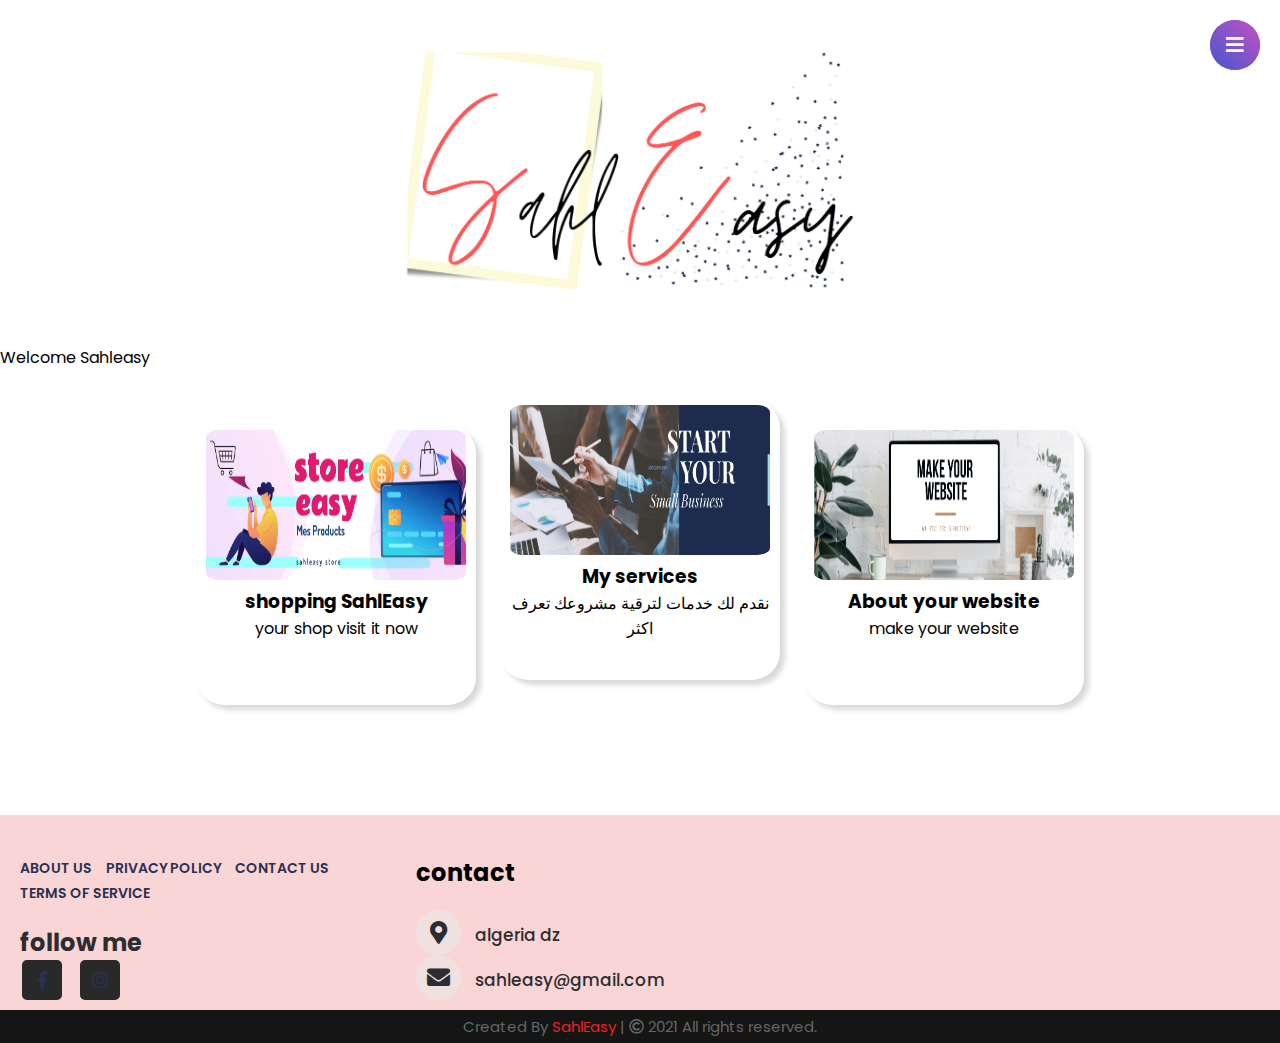
==== commit 702feac8: "Update index.html" ====
--- a/index.html
+++ b/index.html
@@ -1 +1,86 @@
-<!DOCTYPE html><html lang="en"><head><meta charset="UTF-8"><meta http-equiv="X-UA-Compatible" content="IE=edge"><meta name="viewport" content="width=device-width, initial-scale=1.0"><title>my shop</title><link rel="shortcut icon" href="images/logo1.png" type="image/x-icon"><meta name="viewport" content="width=device-width, initial-scale=1.0"><link rel="stylesheet" href="css/style.css"><link rel="stylesheet" href="https://cdnjs.cloudflare.com/ajax/libs/font-awesome/5.15.3/css/all.min.css"/></head><body><div class="canvalogo"> <img src="images/logo.png" alt=""></div> <input type="checkbox" id="active"> <label for="active" class="menu-btn"><i class="fas fa-bars"></i></label><div class="wrapper"><ul><li><a href="page/store.html">Home</a></li><li><a href="#">About</a></li><li><a href="page/service.html">Services</a></li><li><a href="page/store.html">store</a></li><li><a href="page/thanks.html">contact</a></li></ul></div> <br><div class="col"><div class="coloncard"> <a href="page/store.html"><img src="images/Couverture store.png" alt=""></a><h3>shopping SahlEasy</h3><p> your shop visit it now</p></div><div class="coloncard"> <a href="page/service.html"><img src="images/Couverture service.png" alt=""></a><h3>My services</h3><p> نقدم لك خدمات لترقية مشروعك تعرف اكثر</p></div><div class="coloncard"> <a href="page/service.html"><img src="images/Couverture website.png" alt=""></a><h3>About your website</h3><p> make your website and start your business</p></div></div><footer><div class="main-content"><div class="left box"> <a href="page/plus.html">About us</a> <a href="page/plus.html">Privacy Policy</a> <a href="page/plus.html">Contact Us</a> <a href="page/plus.html">Terms of Service</a><div class="content"><div class="social"><h2>follow me</h2> <a href=""><span class="fab fa-facebook-f"></span></a> <a href=""><span class="fab fa-instagram"></span></a></div></div></div><div class="center box"><h2>contact</h2><div class="content"><div class="place"> <span class="fas fa-map-marker-alt"></span> <span class="text">algeria dz</span></div><div class="email"> <span class="fas fa-envelope"></span> <span class="text">sahleasy@gmail.com</span></div></div></div></div> </footer><div class="bottom"><center> <span class="credit">Created By <a href="index.html">SahlEasy</a> | </span> <span class="far fa-copyright"></span><span> 2021 All rights reserved.</span></center></div></body></html>
+<!DOCTYPE html>
+<html lang="en">
+<head>
+    <meta charset="UTF-8">
+    <meta http-equiv="X-UA-Compatible" content="IE=edge">
+    <meta name="viewport" content="width=device-width, initial-scale=1.0">
+    <title>my shop</title>
+    <link rel="shortcut icon" href="images/logo.png" type="image/x-icon">
+    <meta name="viewport" content="width=device-width, initial-scale=1.0">
+    <link rel="stylesheet" href="css/style.css">
+    <link rel="stylesheet" href="https://cdnjs.cloudflare.com/ajax/libs/font-awesome/5.15.3/css/all.min.css"/>
+   
+</head>
+<body>
+  <div class="canvalogo">
+    <img src="images/logo.png" alt="">
+  </div>
+    <input type="checkbox" id="active">
+      <label for="active" class="menu-btn"><i class="fas fa-bars"></i></label>
+      <div class="wrapper">
+         <ul>
+            <li><a href="page/store.html">Home</a></li>
+            <li><a href="page/about us.html">About</a></li>
+            <li><a href="page/service.html">Services</a></li>
+            <li><a href="page/store.html">store</a></li>
+            <li><a href="page/CONTACT US.html">contact</a></li>
+         </ul>
+      </div>
+<br>
+    <p class="neons col-12"> Welcome Sahleasy</p>
+<div class="col">
+  <div class="coloncard">
+    <a href="page/store.html"><img src="images/Couverture store.png" alt=""></a>
+    <h3>shopping SahlEasy </h3>
+    <p> your shop visit it now </p>
+  </div>
+  <div class="coloncard">
+    <a href="page/service.html"><img src="images/Couverture service.png" alt=""></a>
+    <h3>My services</h3>
+    <p> نقدم لك خدمات لترقية مشروعك تعرف اكثر  </p>
+  </div>
+  <div class="coloncard">
+    <a href="page/service.html"><img src="images/Couverture website.png" alt=""></a>
+    <h3>About your website </h3>
+    <p> make your website  </p>
+  </div>
+  </div>    
+
+ <footer>
+  <div class="main-content">
+    <div class="left box">
+      <a href="page/about us.html">About us</a>
+      <a href="page/Privasy  policy.html">Privacy Policy</a>
+      <a href="page/CONTACT US.html">Contact Us</a>
+      <a href="page/TERMS OF SERVICE.html">Terms of Service</a>
+      <div class="content">
+        <div class="social">
+          <h2>follow me</h2>
+          <a href=""><span class="fab fa-facebook-f"></span></a>
+          <a href=""><span class="fab fa-instagram"></span></a>
+        </div>
+      </div>
+    </div>
+    <div class="center box">
+      <h2>contact</h2>
+      <div class="content">
+        <div class="place">
+          <span class="fas fa-map-marker-alt"></span>
+          <span class="text">algeria dz</span>
+        </div>
+        <div class="email">
+          <span class="fas fa-envelope"></span>
+          <span class="text">sahleasy@gmail.com</span>
+        </div>
+      </div>
+    </div>
+  </div>
+</footer>
+<div class="bottom">
+  <center>
+    <span class="credit">Created By <a href="index.html">SahlEasy</a> | </span>
+    <span class="far fa-copyright"></span><span> 2021 All rights reserved.</span>
+  </center>
+</div>
+</body>
+</html>
--- a/css/style.css
+++ b/css/style.css
@@ -1,5 +1,419 @@
-/*!
- * Font Awesome Free 5.15.3 by @fontawesome - https://fontawesome.com
- * License - https://fontawesome.com/license/free (Icons: CC BY 4.0, Fonts: SIL OFL 1.1, Code: MIT License)
- */
-.fa,.fab,.fad,.fal,.far,.fas{-moz-osx-font-smoothing:grayscale;-webkit-font-smoothing:antialiased;display:inline-block;font-style:normal;font-variant:normal;text-rendering:auto;line-height:1}.fa-lg{font-size:1.33333em;line-height:.75em;vertical-align:-.0667em}.fa-xs{font-size:.75em}.fa-sm{font-size:.875em}.fa-1x{font-size:1em}.fa-2x{font-size:2em}.fa-3x{font-size:3em}.fa-4x{font-size:4em}.fa-5x{font-size:5em}.fa-6x{font-size:6em}.fa-7x{font-size:7em}.fa-8x{font-size:8em}.fa-9x{font-size:9em}.fa-10x{font-size:10em}.fa-fw{text-align:center;width:1.25em}.fa-ul{list-style-type:none;margin-left:2.5em;padding-left:0}.fa-ul>li{position:relative}.fa-li{left:-2em;position:absolute;text-align:center;width:2em;line-height:inherit}.fa-border{border:.08em solid #eee;border-radius:.1em;padding:.2em .25em .15em}.fa-pull-left{float:left}.fa-pull-right{float:right}.fa.fa-pull-left,.fab.fa-pull-left,.fal.fa-pull-left,.far.fa-pull-left,.fas.fa-pull-left{margin-right:.3em}.fa.fa-pull-right,.fab.fa-pull-right,.fal.fa-pull-right,.far.fa-pull-right,.fas.fa-pull-right{margin-left:.3em}.fa-spin{-webkit-animation:fa-spin 2s linear infinite;animation:fa-spin 2s linear infinite}.fa-pulse{-webkit-animation:fa-spin 1s steps(8) infinite;animation:fa-spin 1s steps(8) infinite}@-webkit-keyframes fa-spin{0%{-webkit-transform:rotate(0deg);transform:rotate(0deg)}to{-webkit-transform:rotate(1turn);transform:rotate(1turn)}}@keyframes fa-spin{0%{-webkit-transform:rotate(0deg);transform:rotate(0deg)}to{-webkit-transform:rotate(1turn);transform:rotate(1turn)}}.fa-rotate-90{-ms-filter:"progid:DXImageTransform.Microsoft.BasicImage(rotation=1)";-webkit-transform:rotate(90deg);transform:rotate(90deg)}.fa-rotate-180{-ms-filter:"progid:DXImageTransform.Microsoft.BasicImage(rotation=2)";-webkit-transform:rotate(180deg);transform:rotate(180deg)}.fa-rotate-270{-ms-filter:"progid:DXImageTransform.Microsoft.BasicImage(rotation=3)";-webkit-transform:rotate(270deg);transform:rotate(270deg)}.fa-flip-horizontal{-ms-filter:"progid:DXImageTransform.Microsoft.BasicImage(rotation=0, mirror=1)";-webkit-transform:scaleX(-1);transform:scaleX(-1)}.fa-flip-vertical{-webkit-transform:scaleY(-1);transform:scaleY(-1)}.fa-flip-both,.fa-flip-horizontal.fa-flip-vertical,.fa-flip-vertical{-ms-filter:"progid:DXImageTransform.Microsoft.BasicImage(rotation=2, mirror=1)"}.fa-flip-both,.fa-flip-horizontal.fa-flip-vertical{-webkit-transform:scale(-1);transform:scale(-1)}:root .fa-flip-both,:root .fa-flip-horizontal,:root .fa-flip-vertical,:root .fa-rotate-90,:root .fa-rotate-180,:root .fa-rotate-270{-webkit-filter:none;filter:none}.fa-stack{display:inline-block;height:2em;line-height:2em;position:relative;vertical-align:middle;width:2.5em}.fa-stack-1x,.fa-stack-2x{left:0;position:absolute;text-align:center;width:100%}.fa-stack-1x{line-height:inherit}.fa-stack-2x{font-size:2em}.fa-inverse{color:#fff}.fa-500px:before{content:"\f26e"}.fa-accessible-icon:before{content:"\f368"}.fa-accusoft:before{content:"\f369"}.fa-acquisitions-incorporated:before{content:"\f6af"}.fa-ad:before{content:"\f641"}.fa-address-book:before{content:"\f2b9"}.fa-address-card:before{content:"\f2bb"}.fa-adjust:before{content:"\f042"}.fa-adn:before{content:"\f170"}.fa-adversal:before{content:"\f36a"}.fa-affiliatetheme:before{content:"\f36b"}.fa-air-freshener:before{content:"\f5d0"}.fa-airbnb:before{content:"\f834"}.fa-algolia:before{content:"\f36c"}.fa-align-center:before{content:"\f037"}.fa-align-justify:before{content:"\f039"}.fa-align-left:before{content:"\f036"}.fa-align-right:before{content:"\f038"}.fa-alipay:before{content:"\f642"}.fa-allergies:before{content:"\f461"}.fa-amazon:before{content:"\f270"}.fa-amazon-pay:before{content:"\f42c"}.fa-ambulance:before{content:"\f0f9"}.fa-american-sign-language-interpreting:before{content:"\f2a3"}.fa-amilia:before{content:"\f36d"}.fa-anchor:before{content:"\f13d"}.fa-android:before{content:"\f17b"}.fa-angellist:before{content:"\f209"}.fa-angle-double-down:before{content:"\f103"}.fa-angle-double-left:before{content:"\f100"}.fa-angle-double-right:before{content:"\f101"}.fa-angle-double-up:before{content:"\f102"}.fa-angle-down:before{content:"\f107"}.fa-angle-left:before{content:"\f104"}.fa-angle-right:before{content:"\f105"}.fa-angle-up:before{content:"\f106"}.fa-angry:before{content:"\f556"}.fa-angrycreative:before{content:"\f36e"}.fa-angular:before{content:"\f420"}.fa-ankh:before{content:"\f644"}.fa-app-store:before{content:"\f36f"}.fa-app-store-ios:before{content:"\f370"}.fa-apper:before{content:"\f371"}.fa-apple:before{content:"\f179"}.fa-apple-alt:before{content:"\f5d1"}.fa-apple-pay:before{content:"\f415"}.fa-archive:before{content:"\f187"}.fa-archway:before{content:"\f557"}.fa-arrow-alt-circle-down:before{content:"\f358"}.fa-arrow-alt-circle-left:before{content:"\f359"}.fa-arrow-alt-circle-right:before{content:"\f35a"}.fa-arrow-alt-circle-up:before{content:"\f35b"}.fa-arrow-circle-down:before{content:"\f0ab"}.fa-arrow-circle-left:before{content:"\f0a8"}.fa-arrow-circle-right:before{content:"\f0a9"}.fa-arrow-circle-up:before{content:"\f0aa"}.fa-arrow-down:before{content:"\f063"}.fa-arrow-left:before{content:"\f060"}.fa-arrow-right:before{content:"\f061"}.fa-arrow-up:before{content:"\f062"}.fa-arrows-alt:before{content:"\f0b2"}.fa-arrows-alt-h:before{content:"\f337"}.fa-arrows-alt-v:before{content:"\f338"}.fa-artstation:before{content:"\f77a"}.fa-assistive-listening-systems:before{content:"\f2a2"}.fa-asterisk:before{content:"\f069"}.fa-asymmetrik:before{content:"\f372"}.fa-at:before{content:"\f1fa"}.fa-atlas:before{content:"\f558"}.fa-atlassian:before{content:"\f77b"}.fa-atom:before{content:"\f5d2"}.fa-audible:before{content:"\f373"}.fa-audio-description:before{content:"\f29e"}.fa-autoprefixer:before{content:"\f41c"}.fa-avianex:before{content:"\f374"}.fa-aviato:before{content:"\f421"}.fa-award:before{content:"\f559"}.fa-aws:before{content:"\f375"}.fa-baby:before{content:"\f77c"}.fa-baby-carriage:before{content:"\f77d"}.fa-backspace:before{content:"\f55a"}.fa-backward:before{content:"\f04a"}.fa-bacon:before{content:"\f7e5"}.fa-bacteria:before{content:"\e059"}.fa-bacterium:before{content:"\e05a"}.fa-bahai:before{content:"\f666"}.fa-balance-scale:before{content:"\f24e"}.fa-balance-scale-left:before{content:"\f515"}.fa-balance-scale-right:before{content:"\f516"}.fa-ban:before{content:"\f05e"}.fa-band-aid:before{content:"\f462"}.fa-bandcamp:before{content:"\f2d5"}.fa-barcode:before{content:"\f02a"}.fa-bars:before{content:"\f0c9"}.fa-baseball-ball:before{content:"\f433"}.fa-basketball-ball:before{content:"\f434"}.fa-bath:before{content:"\f2cd"}.fa-battery-empty:before{content:"\f244"}.fa-battery-full:before{content:"\f240"}.fa-battery-half:before{content:"\f242"}.fa-battery-quarter:before{content:"\f243"}.fa-battery-three-quarters:before{content:"\f241"}.fa-battle-net:before{content:"\f835"}.fa-bed:before{content:"\f236"}.fa-beer:before{content:"\f0fc"}.fa-behance:before{content:"\f1b4"}.fa-behance-square:before{content:"\f1b5"}.fa-bell:before{content:"\f0f3"}.fa-bell-slash:before{content:"\f1f6"}.fa-bezier-curve:before{content:"\f55b"}.fa-bible:before{content:"\f647"}.fa-bicycle:before{content:"\f206"}.fa-biking:before{content:"\f84a"}.fa-bimobject:before{content:"\f378"}.fa-binoculars:before{content:"\f1e5"}.fa-biohazard:before{content:"\f780"}.fa-birthday-cake:before{content:"\f1fd"}.fa-bitbucket:before{content:"\f171"}.fa-bitcoin:before{content:"\f379"}.fa-bity:before{content:"\f37a"}.fa-black-tie:before{content:"\f27e"}.fa-blackberry:before{content:"\f37b"}.fa-blender:before{content:"\f517"}.fa-blender-phone:before{content:"\f6b6"}.fa-blind:before{content:"\f29d"}.fa-blog:before{content:"\f781"}.fa-blogger:before{content:"\f37c"}.fa-blogger-b:before{content:"\f37d"}.fa-bluetooth:before{content:"\f293"}.fa-bluetooth-b:before{content:"\f294"}.fa-bold:before{content:"\f032"}.fa-bolt:before{content:"\f0e7"}.fa-bomb:before{content:"\f1e2"}.fa-bone:before{content:"\f5d7"}.fa-bong:before{content:"\f55c"}.fa-book:before{content:"\f02d"}.fa-book-dead:before{content:"\f6b7"}.fa-book-medical:before{content:"\f7e6"}.fa-book-open:before{content:"\f518"}.fa-book-reader:before{content:"\f5da"}.fa-bookmark:before{content:"\f02e"}.fa-bootstrap:before{content:"\f836"}.fa-border-all:before{content:"\f84c"}.fa-border-none:before{content:"\f850"}.fa-border-style:before{content:"\f853"}.fa-bowling-ball:before{content:"\f436"}.fa-box:before{content:"\f466"}.fa-box-open:before{content:"\f49e"}.fa-box-tissue:before{content:"\e05b"}.fa-boxes:before{content:"\f468"}.fa-braille:before{content:"\f2a1"}.fa-brain:before{content:"\f5dc"}.fa-bread-slice:before{content:"\f7ec"}.fa-briefcase:before{content:"\f0b1"}.fa-briefcase-medical:before{content:"\f469"}.fa-broadcast-tower:before{content:"\f519"}.fa-broom:before{content:"\f51a"}.fa-brush:before{content:"\f55d"}.fa-btc:before{content:"\f15a"}.fa-buffer:before{content:"\f837"}.fa-bug:before{content:"\f188"}.fa-building:before{content:"\f1ad"}.fa-bullhorn:before{content:"\f0a1"}.fa-bullseye:before{content:"\f140"}.fa-burn:before{content:"\f46a"}.fa-buromobelexperte:before{content:"\f37f"}.fa-bus:before{content:"\f207"}.fa-bus-alt:before{content:"\f55e"}.fa-business-time:before{content:"\f64a"}.fa-buy-n-large:before{content:"\f8a6"}.fa-buysellads:before{content:"\f20d"}.fa-calculator:before{content:"\f1ec"}.fa-calendar:before{content:"\f133"}.fa-calendar-alt:before{content:"\f073"}.fa-calendar-check:before{content:"\f274"}.fa-calendar-day:before{content:"\f783"}.fa-calendar-minus:before{content:"\f272"}.fa-calendar-plus:before{content:"\f271"}.fa-calendar-times:before{content:"\f273"}.fa-calendar-week:before{content:"\f784"}.fa-camera:before{content:"\f030"}.fa-camera-retro:before{content:"\f083"}.fa-campground:before{content:"\f6bb"}.fa-canadian-maple-leaf:before{content:"\f785"}.fa-candy-cane:before{content:"\f786"}.fa-cannabis:before{content:"\f55f"}.fa-capsules:before{content:"\f46b"}.fa-car:before{content:"\f1b9"}.fa-car-alt:before{content:"\f5de"}.fa-car-battery:before{content:"\f5df"}.fa-car-crash:before{content:"\f5e1"}.fa-car-side:before{content:"\f5e4"}.fa-caravan:before{content:"\f8ff"}.fa-caret-down:before{content:"\f0d7"}.fa-caret-left:before{content:"\f0d9"}.fa-caret-right:before{content:"\f0da"}.fa-caret-square-down:before{content:"\f150"}.fa-caret-square-left:before{content:"\f191"}.fa-caret-square-right:before{content:"\f152"}.fa-caret-square-up:before{content:"\f151"}.fa-caret-up:before{content:"\f0d8"}.fa-carrot:before{content:"\f787"}.fa-cart-arrow-down:before{content:"\f218"}.fa-cart-plus:before{content:"\f217"}.fa-cash-register:before{content:"\f788"}.fa-cat:before{content:"\f6be"}.fa-cc-amazon-pay:before{content:"\f42d"}.fa-cc-amex:before{content:"\f1f3"}.fa-cc-apple-pay:before{content:"\f416"}.fa-cc-diners-club:before{content:"\f24c"}.fa-cc-discover:before{content:"\f1f2"}.fa-cc-jcb:before{content:"\f24b"}.fa-cc-mastercard:before{content:"\f1f1"}.fa-cc-paypal:before{content:"\f1f4"}.fa-cc-stripe:before{content:"\f1f5"}.fa-cc-visa:before{content:"\f1f0"}.fa-centercode:before{content:"\f380"}.fa-centos:before{content:"\f789"}.fa-certificate:before{content:"\f0a3"}.fa-chair:before{content:"\f6c0"}.fa-chalkboard:before{content:"\f51b"}.fa-chalkboard-teacher:before{content:"\f51c"}.fa-charging-station:before{content:"\f5e7"}.fa-chart-area:before{content:"\f1fe"}.fa-chart-bar:before{content:"\f080"}.fa-chart-line:before{content:"\f201"}.fa-chart-pie:before{content:"\f200"}.fa-check:before{content:"\f00c"}.fa-check-circle:before{content:"\f058"}.fa-check-double:before{content:"\f560"}.fa-check-square:before{content:"\f14a"}.fa-cheese:before{content:"\f7ef"}.fa-chess:before{content:"\f439"}.fa-chess-bishop:before{content:"\f43a"}.fa-chess-board:before{content:"\f43c"}.fa-chess-king:before{content:"\f43f"}.fa-chess-knight:before{content:"\f441"}.fa-chess-pawn:before{content:"\f443"}.fa-chess-queen:before{content:"\f445"}.fa-chess-rook:before{content:"\f447"}.fa-chevron-circle-down:before{content:"\f13a"}.fa-chevron-circle-left:before{content:"\f137"}.fa-chevron-circle-right:before{content:"\f138"}.fa-chevron-circle-up:before{content:"\f139"}.fa-chevron-down:before{content:"\f078"}.fa-chevron-left:before{content:"\f053"}.fa-chevron-right:before{content:"\f054"}.fa-chevron-up:before{content:"\f077"}.fa-child:before{content:"\f1ae"}.fa-chrome:before{content:"\f268"}.fa-chromecast:before{content:"\f838"}.fa-church:before{content:"\f51d"}.fa-circle:before{content:"\f111"}.fa-circle-notch:before{content:"\f1ce"}.fa-city:before{content:"\f64f"}.fa-clinic-medical:before{content:"\f7f2"}.fa-clipboard:before{content:"\f328"}.fa-clipboard-check:before{content:"\f46c"}.fa-clipboard-list:before{content:"\f46d"}.fa-clock:before{content:"\f017"}.fa-clone:before{content:"\f24d"}.fa-closed-captioning:before{content:"\f20a"}.fa-cloud:before{content:"\f0c2"}.fa-cloud-download-alt:before{content:"\f381"}.fa-cloud-meatball:before{content:"\f73b"}.fa-cloud-moon:before{content:"\f6c3"}.fa-cloud-moon-rain:before{content:"\f73c"}.fa-cloud-rain:before{content:"\f73d"}.fa-cloud-showers-heavy:before{content:"\f740"}.fa-cloud-sun:before{content:"\f6c4"}.fa-cloud-sun-rain:before{content:"\f743"}.fa-cloud-upload-alt:before{content:"\f382"}.fa-cloudflare:before{content:"\e07d"}.fa-cloudscale:before{content:"\f383"}.fa-cloudsmith:before{content:"\f384"}.fa-cloudversify:before{content:"\f385"}.fa-cocktail:before{content:"\f561"}.fa-code:before{content:"\f121"}.fa-code-branch:before{content:"\f126"}.fa-codepen:before{content:"\f1cb"}.fa-codiepie:before{content:"\f284"}.fa-coffee:before{content:"\f0f4"}.fa-cog:before{content:"\f013"}.fa-cogs:before{content:"\f085"}.fa-coins:before{content:"\f51e"}.fa-columns:before{content:"\f0db"}.fa-comment:before{content:"\f075"}.fa-comment-alt:before{content:"\f27a"}.fa-comment-dollar:before{content:"\f651"}.fa-comment-dots:before{content:"\f4ad"}.fa-comment-medical:before{content:"\f7f5"}.fa-comment-slash:before{content:"\f4b3"}.fa-comments:before{content:"\f086"}.fa-comments-dollar:before{content:"\f653"}.fa-compact-disc:before{content:"\f51f"}.fa-compass:before{content:"\f14e"}.fa-compress:before{content:"\f066"}.fa-compress-alt:before{content:"\f422"}.fa-compress-arrows-alt:before{content:"\f78c"}.fa-concierge-bell:before{content:"\f562"}.fa-confluence:before{content:"\f78d"}.fa-connectdevelop:before{content:"\f20e"}.fa-contao:before{content:"\f26d"}.fa-cookie:before{content:"\f563"}.fa-cookie-bite:before{content:"\f564"}.fa-copy:before{content:"\f0c5"}.fa-copyright:before{content:"\f1f9"}.fa-cotton-bureau:before{content:"\f89e"}.fa-couch:before{content:"\f4b8"}.fa-cpanel:before{content:"\f388"}.fa-creative-commons:before{content:"\f25e"}.fa-creative-commons-by:before{content:"\f4e7"}.fa-creative-commons-nc:before{content:"\f4e8"}.fa-creative-commons-nc-eu:before{content:"\f4e9"}.fa-creative-commons-nc-jp:before{content:"\f4ea"}.fa-creative-commons-nd:before{content:"\f4eb"}.fa-creative-commons-pd:before{content:"\f4ec"}.fa-creative-commons-pd-alt:before{content:"\f4ed"}.fa-creative-commons-remix:before{content:"\f4ee"}.fa-creative-commons-sa:before{content:"\f4ef"}.fa-creative-commons-sampling:before{content:"\f4f0"}.fa-creative-commons-sampling-plus:before{content:"\f4f1"}.fa-creative-commons-share:before{content:"\f4f2"}.fa-creative-commons-zero:before{content:"\f4f3"}.fa-credit-card:before{content:"\f09d"}.fa-critical-role:before{content:"\f6c9"}.fa-crop:before{content:"\f125"}.fa-crop-alt:before{content:"\f565"}.fa-cross:before{content:"\f654"}.fa-crosshairs:before{content:"\f05b"}.fa-crow:before{content:"\f520"}.fa-crown:before{content:"\f521"}.fa-crutch:before{content:"\f7f7"}.fa-css3:before{content:"\f13c"}.fa-css3-alt:before{content:"\f38b"}.fa-cube:before{content:"\f1b2"}.fa-cubes:before{content:"\f1b3"}.fa-cut:before{content:"\f0c4"}.fa-cuttlefish:before{content:"\f38c"}.fa-d-and-d:before{content:"\f38d"}.fa-d-and-d-beyond:before{content:"\f6ca"}.fa-dailymotion:before{content:"\e052"}.fa-dashcube:before{content:"\f210"}.fa-database:before{content:"\f1c0"}.fa-deaf:before{content:"\f2a4"}.fa-deezer:before{content:"\e077"}.fa-delicious:before{content:"\f1a5"}.fa-democrat:before{content:"\f747"}.fa-deploydog:before{content:"\f38e"}.fa-deskpro:before{content:"\f38f"}.fa-desktop:before{content:"\f108"}.fa-dev:before{content:"\f6cc"}.fa-deviantart:before{content:"\f1bd"}.fa-dharmachakra:before{content:"\f655"}.fa-dhl:before{content:"\f790"}.fa-diagnoses:before{content:"\f470"}.fa-diaspora:before{content:"\f791"}.fa-dice:before{content:"\f522"}.fa-dice-d20:before{content:"\f6cf"}.fa-dice-d6:before{content:"\f6d1"}.fa-dice-five:before{content:"\f523"}.fa-dice-four:before{content:"\f524"}.fa-dice-one:before{content:"\f525"}.fa-dice-six:before{content:"\f526"}.fa-dice-three:before{content:"\f527"}.fa-dice-two:before{content:"\f528"}.fa-digg:before{content:"\f1a6"}.fa-digital-ocean:before{content:"\f391"}.fa-digital-tachograph:before{content:"\f566"}.fa-directions:before{content:"\f5eb"}.fa-discord:before{content:"\f392"}.fa-discourse:before{content:"\f393"}.fa-disease:before{content:"\f7fa"}.fa-divide:before{content:"\f529"}.fa-dizzy:before{content:"\f567"}.fa-dna:before{content:"\f471"}.fa-dochub:before{content:"\f394"}.fa-docker:before{content:"\f395"}.fa-dog:before{content:"\f6d3"}.fa-dollar-sign:before{content:"\f155"}.fa-dolly:before{content:"\f472"}.fa-dolly-flatbed:before{content:"\f474"}.fa-donate:before{content:"\f4b9"}.fa-door-closed:before{content:"\f52a"}.fa-door-open:before{content:"\f52b"}.fa-dot-circle:before{content:"\f192"}.fa-dove:before{content:"\f4ba"}.fa-download:before{content:"\f019"}.fa-draft2digital:before{content:"\f396"}.fa-drafting-compass:before{content:"\f568"}.fa-dragon:before{content:"\f6d5"}.fa-draw-polygon:before{content:"\f5ee"}.fa-dribbble:before{content:"\f17d"}.fa-dribbble-square:before{content:"\f397"}.fa-dropbox:before{content:"\f16b"}.fa-drum:before{content:"\f569"}.fa-drum-steelpan:before{content:"\f56a"}.fa-drumstick-bite:before{content:"\f6d7"}.fa-drupal:before{content:"\f1a9"}.fa-dumbbell:before{content:"\f44b"}.fa-dumpster:before{content:"\f793"}.fa-dumpster-fire:before{content:"\f794"}.fa-dungeon:before{content:"\f6d9"}.fa-dyalog:before{content:"\f399"}.fa-earlybirds:before{content:"\f39a"}.fa-ebay:before{content:"\f4f4"}.fa-edge:before{content:"\f282"}.fa-edge-legacy:before{content:"\e078"}.fa-edit:before{content:"\f044"}.fa-egg:before{content:"\f7fb"}.fa-eject:before{content:"\f052"}.fa-elementor:before{content:"\f430"}.fa-ellipsis-h:before{content:"\f141"}.fa-ellipsis-v:before{content:"\f142"}.fa-ello:before{content:"\f5f1"}.fa-ember:before{content:"\f423"}.fa-empire:before{content:"\f1d1"}.fa-envelope:before{content:"\f0e0"}.fa-envelope-open:before{content:"\f2b6"}.fa-envelope-open-text:before{content:"\f658"}.fa-envelope-square:before{content:"\f199"}.fa-envira:before{content:"\f299"}.fa-equals:before{content:"\f52c"}.fa-eraser:before{content:"\f12d"}.fa-erlang:before{content:"\f39d"}.fa-ethereum:before{content:"\f42e"}.fa-ethernet:before{content:"\f796"}.fa-etsy:before{content:"\f2d7"}.fa-euro-sign:before{content:"\f153"}.fa-evernote:before{content:"\f839"}.fa-exchange-alt:before{content:"\f362"}.fa-exclamation:before{content:"\f12a"}.fa-exclamation-circle:before{content:"\f06a"}.fa-exclamation-triangle:before{content:"\f071"}.fa-expand:before{content:"\f065"}.fa-expand-alt:before{content:"\f424"}.fa-expand-arrows-alt:before{content:"\f31e"}.fa-expeditedssl:before{content:"\f23e"}.fa-external-link-alt:before{content:"\f35d"}.fa-external-link-square-alt:before{content:"\f360"}.fa-eye:before{content:"\f06e"}.fa-eye-dropper:before{content:"\f1fb"}.fa-eye-slash:before{content:"\f070"}.fa-facebook:before{content:"\f09a"}.fa-facebook-f:before{content:"\f39e"}.fa-facebook-messenger:before{content:"\f39f"}.fa-facebook-square:before{content:"\f082"}.fa-fan:before{content:"\f863"}.fa-fantasy-flight-games:before{content:"\f6dc"}.fa-fast-backward:before{content:"\f049"}.fa-fast-forward:before{content:"\f050"}.fa-faucet:before{content:"\e005"}.fa-fax:before{content:"\f1ac"}.fa-feather:before{content:"\f52d"}.fa-feather-alt:before{content:"\f56b"}.fa-fedex:before{content:"\f797"}.fa-fedora:before{content:"\f798"}.fa-female:before{content:"\f182"}.fa-fighter-jet:before{content:"\f0fb"}.fa-figma:before{content:"\f799"}.fa-file:before{content:"\f15b"}.fa-file-alt:before{content:"\f15c"}.fa-file-archive:before{content:"\f1c6"}.fa-file-audio:before{content:"\f1c7"}.fa-file-code:before{content:"\f1c9"}.fa-file-contract:before{content:"\f56c"}.fa-file-csv:before{content:"\f6dd"}.fa-file-download:before{content:"\f56d"}.fa-file-excel:before{content:"\f1c3"}.fa-file-export:before{content:"\f56e"}.fa-file-image:before{content:"\f1c5"}.fa-file-import:before{content:"\f56f"}.fa-file-invoice:before{content:"\f570"}.fa-file-invoice-dollar:before{content:"\f571"}.fa-file-medical:before{content:"\f477"}.fa-file-medical-alt:before{content:"\f478"}.fa-file-pdf:before{content:"\f1c1"}.fa-file-powerpoint:before{content:"\f1c4"}.fa-file-prescription:before{content:"\f572"}.fa-file-signature:before{content:"\f573"}.fa-file-upload:before{content:"\f574"}.fa-file-video:before{content:"\f1c8"}.fa-file-word:before{content:"\f1c2"}.fa-fill:before{content:"\f575"}.fa-fill-drip:before{content:"\f576"}.fa-film:before{content:"\f008"}.fa-filter:before{content:"\f0b0"}.fa-fingerprint:before{content:"\f577"}.fa-fire:before{content:"\f06d"}.fa-fire-alt:before{content:"\f7e4"}.fa-fire-extinguisher:before{content:"\f134"}.fa-firefox:before{content:"\f269"}.fa-firefox-browser:before{content:"\e007"}.fa-first-aid:before{content:"\f479"}.fa-first-order:before{content:"\f2b0"}.fa-first-order-alt:before{content:"\f50a"}.fa-firstdraft:before{content:"\f3a1"}.fa-fish:before{content:"\f578"}.fa-fist-raised:before{content:"\f6de"}.fa-flag:before{content:"\f024"}.fa-flag-checkered:before{content:"\f11e"}.fa-flag-usa:before{content:"\f74d"}.fa-flask:before{content:"\f0c3"}.fa-flickr:before{content:"\f16e"}.fa-flipboard:before{content:"\f44d"}.fa-flushed:before{content:"\f579"}.fa-fly:before{content:"\f417"}.fa-folder:before{content:"\f07b"}.fa-folder-minus:before{content:"\f65d"}.fa-folder-open:before{content:"\f07c"}.fa-folder-plus:before{content:"\f65e"}.fa-font:before{content:"\f031"}.fa-font-awesome:before{content:"\f2b4"}.fa-font-awesome-alt:before{content:"\f35c"}.fa-font-awesome-flag:before{content:"\f425"}.fa-font-awesome-logo-full:before{content:"\f4e6"}.fa-fonticons:before{content:"\f280"}.fa-fonticons-fi:before{content:"\f3a2"}.fa-football-ball:before{content:"\f44e"}.fa-fort-awesome:before{content:"\f286"}.fa-fort-awesome-alt:before{content:"\f3a3"}.fa-forumbee:before{content:"\f211"}.fa-forward:before{content:"\f04e"}.fa-foursquare:before{content:"\f180"}.fa-free-code-camp:before{content:"\f2c5"}.fa-freebsd:before{content:"\f3a4"}.fa-frog:before{content:"\f52e"}.fa-frown:before{content:"\f119"}.fa-frown-open:before{content:"\f57a"}.fa-fulcrum:before{content:"\f50b"}.fa-funnel-dollar:before{content:"\f662"}.fa-futbol:before{content:"\f1e3"}.fa-galactic-republic:before{content:"\f50c"}.fa-galactic-senate:before{content:"\f50d"}.fa-gamepad:before{content:"\f11b"}.fa-gas-pump:before{content:"\f52f"}.fa-gavel:before{content:"\f0e3"}.fa-gem:before{content:"\f3a5"}.fa-genderless:before{content:"\f22d"}.fa-get-pocket:before{content:"\f265"}.fa-gg:before{content:"\f260"}.fa-gg-circle:before{content:"\f261"}.fa-ghost:before{content:"\f6e2"}.fa-gift:before{content:"\f06b"}.fa-gifts:before{content:"\f79c"}.fa-git:before{content:"\f1d3"}.fa-git-alt:before{content:"\f841"}.fa-git-square:before{content:"\f1d2"}.fa-github:before{content:"\f09b"}.fa-github-alt:before{content:"\f113"}.fa-github-square:before{content:"\f092"}.fa-gitkraken:before{content:"\f3a6"}.fa-gitlab:before{content:"\f296"}.fa-gitter:before{content:"\f426"}.fa-glass-cheers:before{content:"\f79f"}.fa-glass-martini:before{content:"\f000"}.fa-glass-martini-alt:before{content:"\f57b"}.fa-glass-whiskey:before{content:"\f7a0"}.fa-glasses:before{content:"\f530"}.fa-glide:before{content:"\f2a5"}.fa-glide-g:before{content:"\f2a6"}.fa-globe:before{content:"\f0ac"}.fa-globe-africa:before{content:"\f57c"}.fa-globe-americas:before{content:"\f57d"}.fa-globe-asia:before{content:"\f57e"}.fa-globe-europe:before{content:"\f7a2"}.fa-gofore:before{content:"\f3a7"}.fa-golf-ball:before{content:"\f450"}.fa-goodreads:before{content:"\f3a8"}.fa-goodreads-g:before{content:"\f3a9"}.fa-google:before{content:"\f1a0"}.fa-google-drive:before{content:"\f3aa"}.fa-google-pay:before{content:"\e079"}.fa-google-play:before{content:"\f3ab"}.fa-google-plus:before{content:"\f2b3"}.fa-google-plus-g:before{content:"\f0d5"}.fa-google-plus-square:before{content:"\f0d4"}.fa-google-wallet:before{content:"\f1ee"}.fa-gopuram:before{content:"\f664"}.fa-graduation-cap:before{content:"\f19d"}.fa-gratipay:before{content:"\f184"}.fa-grav:before{content:"\f2d6"}.fa-greater-than:before{content:"\f531"}.fa-greater-than-equal:before{content:"\f532"}.fa-grimace:before{content:"\f57f"}.fa-grin:before{content:"\f580"}.fa-grin-alt:before{content:"\f581"}.fa-grin-beam:before{content:"\f582"}.fa-grin-beam-sweat:before{content:"\f583"}.fa-grin-hearts:before{content:"\f584"}.fa-grin-squint:before{content:"\f585"}.fa-grin-squint-tears:before{content:"\f586"}.fa-grin-stars:before{content:"\f587"}.fa-grin-tears:before{content:"\f588"}.fa-grin-tongue:before{content:"\f589"}.fa-grin-tongue-squint:before{content:"\f58a"}.fa-grin-tongue-wink:before{content:"\f58b"}.fa-grin-wink:before{content:"\f58c"}.fa-grip-horizontal:before{content:"\f58d"}.fa-grip-lines:before{content:"\f7a4"}.fa-grip-lines-vertical:before{content:"\f7a5"}.fa-grip-vertical:before{content:"\f58e"}.fa-gripfire:before{content:"\f3ac"}.fa-grunt:before{content:"\f3ad"}.fa-guilded:before{content:"\e07e"}.fa-guitar:before{content:"\f7a6"}.fa-gulp:before{content:"\f3ae"}.fa-h-square:before{content:"\f0fd"}.fa-hacker-news:before{content:"\f1d4"}.fa-hacker-news-square:before{content:"\f3af"}.fa-hackerrank:before{content:"\f5f7"}.fa-hamburger:before{content:"\f805"}.fa-hammer:before{content:"\f6e3"}.fa-hamsa:before{content:"\f665"}.fa-hand-holding:before{content:"\f4bd"}.fa-hand-holding-heart:before{content:"\f4be"}.fa-hand-holding-medical:before{content:"\e05c"}.fa-hand-holding-usd:before{content:"\f4c0"}.fa-hand-holding-water:before{content:"\f4c1"}.fa-hand-lizard:before{content:"\f258"}.fa-hand-middle-finger:before{content:"\f806"}.fa-hand-paper:before{content:"\f256"}.fa-hand-peace:before{content:"\f25b"}.fa-hand-point-down:before{content:"\f0a7"}.fa-hand-point-left:before{content:"\f0a5"}.fa-hand-point-right:before{content:"\f0a4"}.fa-hand-point-up:before{content:"\f0a6"}.fa-hand-pointer:before{content:"\f25a"}.fa-hand-rock:before{content:"\f255"}.fa-hand-scissors:before{content:"\f257"}.fa-hand-sparkles:before{content:"\e05d"}.fa-hand-spock:before{content:"\f259"}.fa-hands:before{content:"\f4c2"}.fa-hands-helping:before{content:"\f4c4"}.fa-hands-wash:before{content:"\e05e"}.fa-handshake:before{content:"\f2b5"}.fa-handshake-alt-slash:before{content:"\e05f"}.fa-handshake-slash:before{content:"\e060"}.fa-hanukiah:before{content:"\f6e6"}.fa-hard-hat:before{content:"\f807"}.fa-hashtag:before{content:"\f292"}.fa-hat-cowboy:before{content:"\f8c0"}.fa-hat-cowboy-side:before{content:"\f8c1"}.fa-hat-wizard:before{content:"\f6e8"}.fa-hdd:before{content:"\f0a0"}.fa-head-side-cough:before{content:"\e061"}.fa-head-side-cough-slash:before{content:"\e062"}.fa-head-side-mask:before{content:"\e063"}.fa-head-side-virus:before{content:"\e064"}.fa-heading:before{content:"\f1dc"}.fa-headphones:before{content:"\f025"}.fa-headphones-alt:before{content:"\f58f"}.fa-headset:before{content:"\f590"}.fa-heart:before{content:"\f004"}.fa-heart-broken:before{content:"\f7a9"}.fa-heartbeat:before{content:"\f21e"}.fa-helicopter:before{content:"\f533"}.fa-highlighter:before{content:"\f591"}.fa-hiking:before{content:"\f6ec"}.fa-hippo:before{content:"\f6ed"}.fa-hips:before{content:"\f452"}.fa-hire-a-helper:before{content:"\f3b0"}.fa-history:before{content:"\f1da"}.fa-hive:before{content:"\e07f"}.fa-hockey-puck:before{content:"\f453"}.fa-holly-berry:before{content:"\f7aa"}.fa-home:before{content:"\f015"}.fa-hooli:before{content:"\f427"}.fa-hornbill:before{content:"\f592"}.fa-horse:before{content:"\f6f0"}.fa-horse-head:before{content:"\f7ab"}.fa-hospital:before{content:"\f0f8"}.fa-hospital-alt:before{content:"\f47d"}.fa-hospital-symbol:before{content:"\f47e"}.fa-hospital-user:before{content:"\f80d"}.fa-hot-tub:before{content:"\f593"}.fa-hotdog:before{content:"\f80f"}.fa-hotel:before{content:"\f594"}.fa-hotjar:before{content:"\f3b1"}.fa-hourglass:before{content:"\f254"}.fa-hourglass-end:before{content:"\f253"}.fa-hourglass-half:before{content:"\f252"}.fa-hourglass-start:before{content:"\f251"}.fa-house-damage:before{content:"\f6f1"}.fa-house-user:before{content:"\e065"}.fa-houzz:before{content:"\f27c"}.fa-hryvnia:before{content:"\f6f2"}.fa-html5:before{content:"\f13b"}.fa-hubspot:before{content:"\f3b2"}.fa-i-cursor:before{content:"\f246"}.fa-ice-cream:before{content:"\f810"}.fa-icicles:before{content:"\f7ad"}.fa-icons:before{content:"\f86d"}.fa-id-badge:before{content:"\f2c1"}.fa-id-card:before{content:"\f2c2"}.fa-id-card-alt:before{content:"\f47f"}.fa-ideal:before{content:"\e013"}.fa-igloo:before{content:"\f7ae"}.fa-image:before{content:"\f03e"}.fa-images:before{content:"\f302"}.fa-imdb:before{content:"\f2d8"}.fa-inbox:before{content:"\f01c"}.fa-indent:before{content:"\f03c"}.fa-industry:before{content:"\f275"}.fa-infinity:before{content:"\f534"}.fa-info:before{content:"\f129"}.fa-info-circle:before{content:"\f05a"}.fa-innosoft:before{content:"\e080"}.fa-instagram:before{content:"\f16d"}.fa-instagram-square:before{content:"\e055"}.fa-instalod:before{content:"\e081"}.fa-intercom:before{content:"\f7af"}.fa-internet-explorer:before{content:"\f26b"}.fa-invision:before{content:"\f7b0"}.fa-ioxhost:before{content:"\f208"}.fa-italic:before{content:"\f033"}.fa-itch-io:before{content:"\f83a"}.fa-itunes:before{content:"\f3b4"}.fa-itunes-note:before{content:"\f3b5"}.fa-java:before{content:"\f4e4"}.fa-jedi:before{content:"\f669"}.fa-jedi-order:before{content:"\f50e"}.fa-jenkins:before{content:"\f3b6"}.fa-jira:before{content:"\f7b1"}.fa-joget:before{content:"\f3b7"}.fa-joint:before{content:"\f595"}.fa-joomla:before{content:"\f1aa"}.fa-journal-whills:before{content:"\f66a"}.fa-js:before{content:"\f3b8"}.fa-js-square:before{content:"\f3b9"}.fa-jsfiddle:before{content:"\f1cc"}.fa-kaaba:before{content:"\f66b"}.fa-kaggle:before{content:"\f5fa"}.fa-key:before{content:"\f084"}.fa-keybase:before{content:"\f4f5"}.fa-keyboard:before{content:"\f11c"}.fa-keycdn:before{content:"\f3ba"}.fa-khanda:before{content:"\f66d"}.fa-kickstarter:before{content:"\f3bb"}.fa-kickstarter-k:before{content:"\f3bc"}.fa-kiss:before{content:"\f596"}.fa-kiss-beam:before{content:"\f597"}.fa-kiss-wink-heart:before{content:"\f598"}.fa-kiwi-bird:before{content:"\f535"}.fa-korvue:before{content:"\f42f"}.fa-landmark:before{content:"\f66f"}.fa-language:before{content:"\f1ab"}.fa-laptop:before{content:"\f109"}.fa-laptop-code:before{content:"\f5fc"}.fa-laptop-house:before{content:"\e066"}.fa-laptop-medical:before{content:"\f812"}.fa-laravel:before{content:"\f3bd"}.fa-lastfm:before{content:"\f202"}.fa-lastfm-square:before{content:"\f203"}.fa-laugh:before{content:"\f599"}.fa-laugh-beam:before{content:"\f59a"}.fa-laugh-squint:before{content:"\f59b"}.fa-laugh-wink:before{content:"\f59c"}.fa-layer-group:before{content:"\f5fd"}.fa-leaf:before{content:"\f06c"}.fa-leanpub:before{content:"\f212"}.fa-lemon:before{content:"\f094"}.fa-less:before{content:"\f41d"}.fa-less-than:before{content:"\f536"}.fa-less-than-equal:before{content:"\f537"}.fa-level-down-alt:before{content:"\f3be"}.fa-level-up-alt:before{content:"\f3bf"}.fa-life-ring:before{content:"\f1cd"}.fa-lightbulb:before{content:"\f0eb"}.fa-line:before{content:"\f3c0"}.fa-link:before{content:"\f0c1"}.fa-linkedin:before{content:"\f08c"}.fa-linkedin-in:before{content:"\f0e1"}.fa-linode:before{content:"\f2b8"}.fa-linux:before{content:"\f17c"}.fa-lira-sign:before{content:"\f195"}.fa-list:before{content:"\f03a"}.fa-list-alt:before{content:"\f022"}.fa-list-ol:before{content:"\f0cb"}.fa-list-ul:before{content:"\f0ca"}.fa-location-arrow:before{content:"\f124"}.fa-lock:before{content:"\f023"}.fa-lock-open:before{content:"\f3c1"}.fa-long-arrow-alt-down:before{content:"\f309"}.fa-long-arrow-alt-left:before{content:"\f30a"}.fa-long-arrow-alt-right:before{content:"\f30b"}.fa-long-arrow-alt-up:before{content:"\f30c"}.fa-low-vision:before{content:"\f2a8"}.fa-luggage-cart:before{content:"\f59d"}.fa-lungs:before{content:"\f604"}.fa-lungs-virus:before{content:"\e067"}.fa-lyft:before{content:"\f3c3"}.fa-magento:before{content:"\f3c4"}.fa-magic:before{content:"\f0d0"}.fa-magnet:before{content:"\f076"}.fa-mail-bulk:before{content:"\f674"}.fa-mailchimp:before{content:"\f59e"}.fa-male:before{content:"\f183"}.fa-mandalorian:before{content:"\f50f"}.fa-map:before{content:"\f279"}.fa-map-marked:before{content:"\f59f"}.fa-map-marked-alt:before{content:"\f5a0"}.fa-map-marker:before{content:"\f041"}.fa-map-marker-alt:before{content:"\f3c5"}.fa-map-pin:before{content:"\f276"}.fa-map-signs:before{content:"\f277"}.fa-markdown:before{content:"\f60f"}.fa-marker:before{content:"\f5a1"}.fa-mars:before{content:"\f222"}.fa-mars-double:before{content:"\f227"}.fa-mars-stroke:before{content:"\f229"}.fa-mars-stroke-h:before{content:"\f22b"}.fa-mars-stroke-v:before{content:"\f22a"}.fa-mask:before{content:"\f6fa"}.fa-mastodon:before{content:"\f4f6"}.fa-maxcdn:before{content:"\f136"}.fa-mdb:before{content:"\f8ca"}.fa-medal:before{content:"\f5a2"}.fa-medapps:before{content:"\f3c6"}.fa-medium:before{content:"\f23a"}.fa-medium-m:before{content:"\f3c7"}.fa-medkit:before{content:"\f0fa"}.fa-medrt:before{content:"\f3c8"}.fa-meetup:before{content:"\f2e0"}.fa-megaport:before{content:"\f5a3"}.fa-meh:before{content:"\f11a"}.fa-meh-blank:before{content:"\f5a4"}.fa-meh-rolling-eyes:before{content:"\f5a5"}.fa-memory:before{content:"\f538"}.fa-mendeley:before{content:"\f7b3"}.fa-menorah:before{content:"\f676"}.fa-mercury:before{content:"\f223"}.fa-meteor:before{content:"\f753"}.fa-microblog:before{content:"\e01a"}.fa-microchip:before{content:"\f2db"}.fa-microphone:before{content:"\f130"}.fa-microphone-alt:before{content:"\f3c9"}.fa-microphone-alt-slash:before{content:"\f539"}.fa-microphone-slash:before{content:"\f131"}.fa-microscope:before{content:"\f610"}.fa-microsoft:before{content:"\f3ca"}.fa-minus:before{content:"\f068"}.fa-minus-circle:before{content:"\f056"}.fa-minus-square:before{content:"\f146"}.fa-mitten:before{content:"\f7b5"}.fa-mix:before{content:"\f3cb"}.fa-mixcloud:before{content:"\f289"}.fa-mixer:before{content:"\e056"}.fa-mizuni:before{content:"\f3cc"}.fa-mobile:before{content:"\f10b"}.fa-mobile-alt:before{content:"\f3cd"}.fa-modx:before{content:"\f285"}.fa-monero:before{content:"\f3d0"}.fa-money-bill:before{content:"\f0d6"}.fa-money-bill-alt:before{content:"\f3d1"}.fa-money-bill-wave:before{content:"\f53a"}.fa-money-bill-wave-alt:before{content:"\f53b"}.fa-money-check:before{content:"\f53c"}.fa-money-check-alt:before{content:"\f53d"}.fa-monument:before{content:"\f5a6"}.fa-moon:before{content:"\f186"}.fa-mortar-pestle:before{content:"\f5a7"}.fa-mosque:before{content:"\f678"}.fa-motorcycle:before{content:"\f21c"}.fa-mountain:before{content:"\f6fc"}.fa-mouse:before{content:"\f8cc"}.fa-mouse-pointer:before{content:"\f245"}.fa-mug-hot:before{content:"\f7b6"}.fa-music:before{content:"\f001"}.fa-napster:before{content:"\f3d2"}.fa-neos:before{content:"\f612"}.fa-network-wired:before{content:"\f6ff"}.fa-neuter:before{content:"\f22c"}.fa-newspaper:before{content:"\f1ea"}.fa-nimblr:before{content:"\f5a8"}.fa-node:before{content:"\f419"}.fa-node-js:before{content:"\f3d3"}.fa-not-equal:before{content:"\f53e"}.fa-notes-medical:before{content:"\f481"}.fa-npm:before{content:"\f3d4"}.fa-ns8:before{content:"\f3d5"}.fa-nutritionix:before{content:"\f3d6"}.fa-object-group:before{content:"\f247"}.fa-object-ungroup:before{content:"\f248"}.fa-octopus-deploy:before{content:"\e082"}.fa-odnoklassniki:before{content:"\f263"}.fa-odnoklassniki-square:before{content:"\f264"}.fa-oil-can:before{content:"\f613"}.fa-old-republic:before{content:"\f510"}.fa-om:before{content:"\f679"}.fa-opencart:before{content:"\f23d"}.fa-openid:before{content:"\f19b"}.fa-opera:before{content:"\f26a"}.fa-optin-monster:before{content:"\f23c"}.fa-orcid:before{content:"\f8d2"}.fa-osi:before{content:"\f41a"}.fa-otter:before{content:"\f700"}.fa-outdent:before{content:"\f03b"}.fa-page4:before{content:"\f3d7"}.fa-pagelines:before{content:"\f18c"}.fa-pager:before{content:"\f815"}.fa-paint-brush:before{content:"\f1fc"}.fa-paint-roller:before{content:"\f5aa"}.fa-palette:before{content:"\f53f"}.fa-palfed:before{content:"\f3d8"}.fa-pallet:before{content:"\f482"}.fa-paper-plane:before{content:"\f1d8"}.fa-paperclip:before{content:"\f0c6"}.fa-parachute-box:before{content:"\f4cd"}.fa-paragraph:before{content:"\f1dd"}.fa-parking:before{content:"\f540"}.fa-passport:before{content:"\f5ab"}.fa-pastafarianism:before{content:"\f67b"}.fa-paste:before{content:"\f0ea"}.fa-patreon:before{content:"\f3d9"}.fa-pause:before{content:"\f04c"}.fa-pause-circle:before{content:"\f28b"}.fa-paw:before{content:"\f1b0"}.fa-paypal:before{content:"\f1ed"}.fa-peace:before{content:"\f67c"}.fa-pen:before{content:"\f304"}.fa-pen-alt:before{content:"\f305"}.fa-pen-fancy:before{content:"\f5ac"}.fa-pen-nib:before{content:"\f5ad"}.fa-pen-square:before{content:"\f14b"}.fa-pencil-alt:before{content:"\f303"}.fa-pencil-ruler:before{content:"\f5ae"}.fa-penny-arcade:before{content:"\f704"}.fa-people-arrows:before{content:"\e068"}.fa-people-carry:before{content:"\f4ce"}.fa-pepper-hot:before{content:"\f816"}.fa-perbyte:before{content:"\e083"}.fa-percent:before{content:"\f295"}.fa-percentage:before{content:"\f541"}.fa-periscope:before{content:"\f3da"}.fa-person-booth:before{content:"\f756"}.fa-phabricator:before{content:"\f3db"}.fa-phoenix-framework:before{content:"\f3dc"}.fa-phoenix-squadron:before{content:"\f511"}.fa-phone:before{content:"\f095"}.fa-phone-alt:before{content:"\f879"}.fa-phone-slash:before{content:"\f3dd"}.fa-phone-square:before{content:"\f098"}.fa-phone-square-alt:before{content:"\f87b"}.fa-phone-volume:before{content:"\f2a0"}.fa-photo-video:before{content:"\f87c"}.fa-php:before{content:"\f457"}.fa-pied-piper:before{content:"\f2ae"}.fa-pied-piper-alt:before{content:"\f1a8"}.fa-pied-piper-hat:before{content:"\f4e5"}.fa-pied-piper-pp:before{content:"\f1a7"}.fa-pied-piper-square:before{content:"\e01e"}.fa-piggy-bank:before{content:"\f4d3"}.fa-pills:before{content:"\f484"}.fa-pinterest:before{content:"\f0d2"}.fa-pinterest-p:before{content:"\f231"}.fa-pinterest-square:before{content:"\f0d3"}.fa-pizza-slice:before{content:"\f818"}.fa-place-of-worship:before{content:"\f67f"}.fa-plane:before{content:"\f072"}.fa-plane-arrival:before{content:"\f5af"}.fa-plane-departure:before{content:"\f5b0"}.fa-plane-slash:before{content:"\e069"}.fa-play:before{content:"\f04b"}.fa-play-circle:before{content:"\f144"}.fa-playstation:before{content:"\f3df"}.fa-plug:before{content:"\f1e6"}.fa-plus:before{content:"\f067"}.fa-plus-circle:before{content:"\f055"}.fa-plus-square:before{content:"\f0fe"}.fa-podcast:before{content:"\f2ce"}.fa-poll:before{content:"\f681"}.fa-poll-h:before{content:"\f682"}.fa-poo:before{content:"\f2fe"}.fa-poo-storm:before{content:"\f75a"}.fa-poop:before{content:"\f619"}.fa-portrait:before{content:"\f3e0"}.fa-pound-sign:before{content:"\f154"}.fa-power-off:before{content:"\f011"}.fa-pray:before{content:"\f683"}.fa-praying-hands:before{content:"\f684"}.fa-prescription:before{content:"\f5b1"}.fa-prescription-bottle:before{content:"\f485"}.fa-prescription-bottle-alt:before{content:"\f486"}.fa-print:before{content:"\f02f"}.fa-procedures:before{content:"\f487"}.fa-product-hunt:before{content:"\f288"}.fa-project-diagram:before{content:"\f542"}.fa-pump-medical:before{content:"\e06a"}.fa-pump-soap:before{content:"\e06b"}.fa-pushed:before{content:"\f3e1"}.fa-puzzle-piece:before{content:"\f12e"}.fa-python:before{content:"\f3e2"}.fa-qq:before{content:"\f1d6"}.fa-qrcode:before{content:"\f029"}.fa-question:before{content:"\f128"}.fa-question-circle:before{content:"\f059"}.fa-quidditch:before{content:"\f458"}.fa-quinscape:before{content:"\f459"}.fa-quora:before{content:"\f2c4"}.fa-quote-left:before{content:"\f10d"}.fa-quote-right:before{content:"\f10e"}.fa-quran:before{content:"\f687"}.fa-r-project:before{content:"\f4f7"}.fa-radiation:before{content:"\f7b9"}.fa-radiation-alt:before{content:"\f7ba"}.fa-rainbow:before{content:"\f75b"}.fa-random:before{content:"\f074"}.fa-raspberry-pi:before{content:"\f7bb"}.fa-ravelry:before{content:"\f2d9"}.fa-react:before{content:"\f41b"}.fa-reacteurope:before{content:"\f75d"}.fa-readme:before{content:"\f4d5"}.fa-rebel:before{content:"\f1d0"}.fa-receipt:before{content:"\f543"}.fa-record-vinyl:before{content:"\f8d9"}.fa-recycle:before{content:"\f1b8"}.fa-red-river:before{content:"\f3e3"}.fa-reddit:before{content:"\f1a1"}.fa-reddit-alien:before{content:"\f281"}.fa-reddit-square:before{content:"\f1a2"}.fa-redhat:before{content:"\f7bc"}.fa-redo:before{content:"\f01e"}.fa-redo-alt:before{content:"\f2f9"}.fa-registered:before{content:"\f25d"}.fa-remove-format:before{content:"\f87d"}.fa-renren:before{content:"\f18b"}.fa-reply:before{content:"\f3e5"}.fa-reply-all:before{content:"\f122"}.fa-replyd:before{content:"\f3e6"}.fa-republican:before{content:"\f75e"}.fa-researchgate:before{content:"\f4f8"}.fa-resolving:before{content:"\f3e7"}.fa-restroom:before{content:"\f7bd"}.fa-retweet:before{content:"\f079"}.fa-rev:before{content:"\f5b2"}.fa-ribbon:before{content:"\f4d6"}.fa-ring:before{content:"\f70b"}.fa-road:before{content:"\f018"}.fa-robot:before{content:"\f544"}.fa-rocket:before{content:"\f135"}.fa-rocketchat:before{content:"\f3e8"}.fa-rockrms:before{content:"\f3e9"}.fa-route:before{content:"\f4d7"}.fa-rss:before{content:"\f09e"}.fa-rss-square:before{content:"\f143"}.fa-ruble-sign:before{content:"\f158"}.fa-ruler:before{content:"\f545"}.fa-ruler-combined:before{content:"\f546"}.fa-ruler-horizontal:before{content:"\f547"}.fa-ruler-vertical:before{content:"\f548"}.fa-running:before{content:"\f70c"}.fa-rupee-sign:before{content:"\f156"}.fa-rust:before{content:"\e07a"}.fa-sad-cry:before{content:"\f5b3"}.fa-sad-tear:before{content:"\f5b4"}.fa-safari:before{content:"\f267"}.fa-salesforce:before{content:"\f83b"}.fa-sass:before{content:"\f41e"}.fa-satellite:before{content:"\f7bf"}.fa-satellite-dish:before{content:"\f7c0"}.fa-save:before{content:"\f0c7"}.fa-schlix:before{content:"\f3ea"}.fa-school:before{content:"\f549"}.fa-screwdriver:before{content:"\f54a"}.fa-scribd:before{content:"\f28a"}.fa-scroll:before{content:"\f70e"}.fa-sd-card:before{content:"\f7c2"}.fa-search:before{content:"\f002"}.fa-search-dollar:before{content:"\f688"}.fa-search-location:before{content:"\f689"}.fa-search-minus:before{content:"\f010"}.fa-search-plus:before{content:"\f00e"}.fa-searchengin:before{content:"\f3eb"}.fa-seedling:before{content:"\f4d8"}.fa-sellcast:before{content:"\f2da"}.fa-sellsy:before{content:"\f213"}.fa-server:before{content:"\f233"}.fa-servicestack:before{content:"\f3ec"}.fa-shapes:before{content:"\f61f"}.fa-share:before{content:"\f064"}.fa-share-alt:before{content:"\f1e0"}.fa-share-alt-square:before{content:"\f1e1"}.fa-share-square:before{content:"\f14d"}.fa-shekel-sign:before{content:"\f20b"}.fa-shield-alt:before{content:"\f3ed"}.fa-shield-virus:before{content:"\e06c"}.fa-ship:before{content:"\f21a"}.fa-shipping-fast:before{content:"\f48b"}.fa-shirtsinbulk:before{content:"\f214"}.fa-shoe-prints:before{content:"\f54b"}.fa-shopify:before{content:"\e057"}.fa-shopping-bag:before{content:"\f290"}.fa-shopping-basket:before{content:"\f291"}.fa-shopping-cart:before{content:"\f07a"}.fa-shopware:before{content:"\f5b5"}.fa-shower:before{content:"\f2cc"}.fa-shuttle-van:before{content:"\f5b6"}.fa-sign:before{content:"\f4d9"}.fa-sign-in-alt:before{content:"\f2f6"}.fa-sign-language:before{content:"\f2a7"}.fa-sign-out-alt:before{content:"\f2f5"}.fa-signal:before{content:"\f012"}.fa-signature:before{content:"\f5b7"}.fa-sim-card:before{content:"\f7c4"}.fa-simplybuilt:before{content:"\f215"}.fa-sink:before{content:"\e06d"}.fa-sistrix:before{content:"\f3ee"}.fa-sitemap:before{content:"\f0e8"}.fa-sith:before{content:"\f512"}.fa-skating:before{content:"\f7c5"}.fa-sketch:before{content:"\f7c6"}.fa-skiing:before{content:"\f7c9"}.fa-skiing-nordic:before{content:"\f7ca"}.fa-skull:before{content:"\f54c"}.fa-skull-crossbones:before{content:"\f714"}.fa-skyatlas:before{content:"\f216"}.fa-skype:before{content:"\f17e"}.fa-slack:before{content:"\f198"}.fa-slack-hash:before{content:"\f3ef"}.fa-slash:before{content:"\f715"}.fa-sleigh:before{content:"\f7cc"}.fa-sliders-h:before{content:"\f1de"}.fa-slideshare:before{content:"\f1e7"}.fa-smile:before{content:"\f118"}.fa-smile-beam:before{content:"\f5b8"}.fa-smile-wink:before{content:"\f4da"}.fa-smog:before{content:"\f75f"}.fa-smoking:before{content:"\f48d"}.fa-smoking-ban:before{content:"\f54d"}.fa-sms:before{content:"\f7cd"}.fa-snapchat:before{content:"\f2ab"}.fa-snapchat-ghost:before{content:"\f2ac"}.fa-snapchat-square:before{content:"\f2ad"}.fa-snowboarding:before{content:"\f7ce"}.fa-snowflake:before{content:"\f2dc"}.fa-snowman:before{content:"\f7d0"}.fa-snowplow:before{content:"\f7d2"}.fa-soap:before{content:"\e06e"}.fa-socks:before{content:"\f696"}.fa-solar-panel:before{content:"\f5ba"}.fa-sort:before{content:"\f0dc"}.fa-sort-alpha-down:before{content:"\f15d"}.fa-sort-alpha-down-alt:before{content:"\f881"}.fa-sort-alpha-up:before{content:"\f15e"}.fa-sort-alpha-up-alt:before{content:"\f882"}.fa-sort-amount-down:before{content:"\f160"}.fa-sort-amount-down-alt:before{content:"\f884"}.fa-sort-amount-up:before{content:"\f161"}.fa-sort-amount-up-alt:before{content:"\f885"}.fa-sort-down:before{content:"\f0dd"}.fa-sort-numeric-down:before{content:"\f162"}.fa-sort-numeric-down-alt:before{content:"\f886"}.fa-sort-numeric-up:before{content:"\f163"}.fa-sort-numeric-up-alt:before{content:"\f887"}.fa-sort-up:before{content:"\f0de"}.fa-soundcloud:before{content:"\f1be"}.fa-sourcetree:before{content:"\f7d3"}.fa-spa:before{content:"\f5bb"}.fa-space-shuttle:before{content:"\f197"}.fa-speakap:before{content:"\f3f3"}.fa-speaker-deck:before{content:"\f83c"}.fa-spell-check:before{content:"\f891"}.fa-spider:before{content:"\f717"}.fa-spinner:before{content:"\f110"}.fa-splotch:before{content:"\f5bc"}.fa-spotify:before{content:"\f1bc"}.fa-spray-can:before{content:"\f5bd"}.fa-square:before{content:"\f0c8"}.fa-square-full:before{content:"\f45c"}.fa-square-root-alt:before{content:"\f698"}.fa-squarespace:before{content:"\f5be"}.fa-stack-exchange:before{content:"\f18d"}.fa-stack-overflow:before{content:"\f16c"}.fa-stackpath:before{content:"\f842"}.fa-stamp:before{content:"\f5bf"}.fa-star:before{content:"\f005"}.fa-star-and-crescent:before{content:"\f699"}.fa-star-half:before{content:"\f089"}.fa-star-half-alt:before{content:"\f5c0"}.fa-star-of-david:before{content:"\f69a"}.fa-star-of-life:before{content:"\f621"}.fa-staylinked:before{content:"\f3f5"}.fa-steam:before{content:"\f1b6"}.fa-steam-square:before{content:"\f1b7"}.fa-steam-symbol:before{content:"\f3f6"}.fa-step-backward:before{content:"\f048"}.fa-step-forward:before{content:"\f051"}.fa-stethoscope:before{content:"\f0f1"}.fa-sticker-mule:before{content:"\f3f7"}.fa-sticky-note:before{content:"\f249"}.fa-stop:before{content:"\f04d"}.fa-stop-circle:before{content:"\f28d"}.fa-stopwatch:before{content:"\f2f2"}.fa-stopwatch-20:before{content:"\e06f"}.fa-store:before{content:"\f54e"}.fa-store-alt:before{content:"\f54f"}.fa-store-alt-slash:before{content:"\e070"}.fa-store-slash:before{content:"\e071"}.fa-strava:before{content:"\f428"}.fa-stream:before{content:"\f550"}.fa-street-view:before{content:"\f21d"}.fa-strikethrough:before{content:"\f0cc"}.fa-stripe:before{content:"\f429"}.fa-stripe-s:before{content:"\f42a"}.fa-stroopwafel:before{content:"\f551"}.fa-studiovinari:before{content:"\f3f8"}.fa-stumbleupon:before{content:"\f1a4"}.fa-stumbleupon-circle:before{content:"\f1a3"}.fa-subscript:before{content:"\f12c"}.fa-subway:before{content:"\f239"}.fa-suitcase:before{content:"\f0f2"}.fa-suitcase-rolling:before{content:"\f5c1"}.fa-sun:before{content:"\f185"}.fa-superpowers:before{content:"\f2dd"}.fa-superscript:before{content:"\f12b"}.fa-supple:before{content:"\f3f9"}.fa-surprise:before{content:"\f5c2"}.fa-suse:before{content:"\f7d6"}.fa-swatchbook:before{content:"\f5c3"}.fa-swift:before{content:"\f8e1"}.fa-swimmer:before{content:"\f5c4"}.fa-swimming-pool:before{content:"\f5c5"}.fa-symfony:before{content:"\f83d"}.fa-synagogue:before{content:"\f69b"}.fa-sync:before{content:"\f021"}.fa-sync-alt:before{content:"\f2f1"}.fa-syringe:before{content:"\f48e"}.fa-table:before{content:"\f0ce"}.fa-table-tennis:before{content:"\f45d"}.fa-tablet:before{content:"\f10a"}.fa-tablet-alt:before{content:"\f3fa"}.fa-tablets:before{content:"\f490"}.fa-tachometer-alt:before{content:"\f3fd"}.fa-tag:before{content:"\f02b"}.fa-tags:before{content:"\f02c"}.fa-tape:before{content:"\f4db"}.fa-tasks:before{content:"\f0ae"}.fa-taxi:before{content:"\f1ba"}.fa-teamspeak:before{content:"\f4f9"}.fa-teeth:before{content:"\f62e"}.fa-teeth-open:before{content:"\f62f"}.fa-telegram:before{content:"\f2c6"}.fa-telegram-plane:before{content:"\f3fe"}.fa-temperature-high:before{content:"\f769"}.fa-temperature-low:before{content:"\f76b"}.fa-tencent-weibo:before{content:"\f1d5"}.fa-tenge:before{content:"\f7d7"}.fa-terminal:before{content:"\f120"}.fa-text-height:before{content:"\f034"}.fa-text-width:before{content:"\f035"}.fa-th:before{content:"\f00a"}.fa-th-large:before{content:"\f009"}.fa-th-list:before{content:"\f00b"}.fa-the-red-yeti:before{content:"\f69d"}.fa-theater-masks:before{content:"\f630"}.fa-themeco:before{content:"\f5c6"}.fa-themeisle:before{content:"\f2b2"}.fa-thermometer:before{content:"\f491"}.fa-thermometer-empty:before{content:"\f2cb"}.fa-thermometer-full:before{content:"\f2c7"}.fa-thermometer-half:before{content:"\f2c9"}.fa-thermometer-quarter:before{content:"\f2ca"}.fa-thermometer-three-quarters:before{content:"\f2c8"}.fa-think-peaks:before{content:"\f731"}.fa-thumbs-down:before{content:"\f165"}.fa-thumbs-up:before{content:"\f164"}.fa-thumbtack:before{content:"\f08d"}.fa-ticket-alt:before{content:"\f3ff"}.fa-tiktok:before{content:"\e07b"}.fa-times:before{content:"\f00d"}.fa-times-circle:before{content:"\f057"}.fa-tint:before{content:"\f043"}.fa-tint-slash:before{content:"\f5c7"}.fa-tired:before{content:"\f5c8"}.fa-toggle-off:before{content:"\f204"}.fa-toggle-on:before{content:"\f205"}.fa-toilet:before{content:"\f7d8"}.fa-toilet-paper:before{content:"\f71e"}.fa-toilet-paper-slash:before{content:"\e072"}.fa-toolbox:before{content:"\f552"}.fa-tools:before{content:"\f7d9"}.fa-tooth:before{content:"\f5c9"}.fa-torah:before{content:"\f6a0"}.fa-torii-gate:before{content:"\f6a1"}.fa-tractor:before{content:"\f722"}.fa-trade-federation:before{content:"\f513"}.fa-trademark:before{content:"\f25c"}.fa-traffic-light:before{content:"\f637"}.fa-trailer:before{content:"\e041"}.fa-train:before{content:"\f238"}.fa-tram:before{content:"\f7da"}.fa-transgender:before{content:"\f224"}.fa-transgender-alt:before{content:"\f225"}.fa-trash:before{content:"\f1f8"}.fa-trash-alt:before{content:"\f2ed"}.fa-trash-restore:before{content:"\f829"}.fa-trash-restore-alt:before{content:"\f82a"}.fa-tree:before{content:"\f1bb"}.fa-trello:before{content:"\f181"}.fa-tripadvisor:before{content:"\f262"}.fa-trophy:before{content:"\f091"}.fa-truck:before{content:"\f0d1"}.fa-truck-loading:before{content:"\f4de"}.fa-truck-monster:before{content:"\f63b"}.fa-truck-moving:before{content:"\f4df"}.fa-truck-pickup:before{content:"\f63c"}.fa-tshirt:before{content:"\f553"}.fa-tty:before{content:"\f1e4"}.fa-tumblr:before{content:"\f173"}.fa-tumblr-square:before{content:"\f174"}.fa-tv:before{content:"\f26c"}.fa-twitch:before{content:"\f1e8"}.fa-twitter:before{content:"\f099"}.fa-twitter-square:before{content:"\f081"}.fa-typo3:before{content:"\f42b"}.fa-uber:before{content:"\f402"}.fa-ubuntu:before{content:"\f7df"}.fa-uikit:before{content:"\f403"}.fa-umbraco:before{content:"\f8e8"}.fa-umbrella:before{content:"\f0e9"}.fa-umbrella-beach:before{content:"\f5ca"}.fa-uncharted:before{content:"\e084"}.fa-underline:before{content:"\f0cd"}.fa-undo:before{content:"\f0e2"}.fa-undo-alt:before{content:"\f2ea"}.fa-uniregistry:before{content:"\f404"}.fa-unity:before{content:"\e049"}.fa-universal-access:before{content:"\f29a"}.fa-university:before{content:"\f19c"}.fa-unlink:before{content:"\f127"}.fa-unlock:before{content:"\f09c"}.fa-unlock-alt:before{content:"\f13e"}.fa-unsplash:before{content:"\e07c"}.fa-untappd:before{content:"\f405"}.fa-upload:before{content:"\f093"}.fa-ups:before{content:"\f7e0"}.fa-usb:before{content:"\f287"}.fa-user:before{content:"\f007"}.fa-user-alt:before{content:"\f406"}.fa-user-alt-slash:before{content:"\f4fa"}.fa-user-astronaut:before{content:"\f4fb"}.fa-user-check:before{content:"\f4fc"}.fa-user-circle:before{content:"\f2bd"}.fa-user-clock:before{content:"\f4fd"}.fa-user-cog:before{content:"\f4fe"}.fa-user-edit:before{content:"\f4ff"}.fa-user-friends:before{content:"\f500"}.fa-user-graduate:before{content:"\f501"}.fa-user-injured:before{content:"\f728"}.fa-user-lock:before{content:"\f502"}.fa-user-md:before{content:"\f0f0"}.fa-user-minus:before{content:"\f503"}.fa-user-ninja:before{content:"\f504"}.fa-user-nurse:before{content:"\f82f"}.fa-user-plus:before{content:"\f234"}.fa-user-secret:before{content:"\f21b"}.fa-user-shield:before{content:"\f505"}.fa-user-slash:before{content:"\f506"}.fa-user-tag:before{content:"\f507"}.fa-user-tie:before{content:"\f508"}.fa-user-times:before{content:"\f235"}.fa-users:before{content:"\f0c0"}.fa-users-cog:before{content:"\f509"}.fa-users-slash:before{content:"\e073"}.fa-usps:before{content:"\f7e1"}.fa-ussunnah:before{content:"\f407"}.fa-utensil-spoon:before{content:"\f2e5"}.fa-utensils:before{content:"\f2e7"}.fa-vaadin:before{content:"\f408"}.fa-vector-square:before{content:"\f5cb"}.fa-venus:before{content:"\f221"}.fa-venus-double:before{content:"\f226"}.fa-venus-mars:before{content:"\f228"}.fa-vest:before{content:"\e085"}.fa-vest-patches:before{content:"\e086"}.fa-viacoin:before{content:"\f237"}.fa-viadeo:before{content:"\f2a9"}.fa-viadeo-square:before{content:"\f2aa"}.fa-vial:before{content:"\f492"}.fa-vials:before{content:"\f493"}.fa-viber:before{content:"\f409"}.fa-video:before{content:"\f03d"}.fa-video-slash:before{content:"\f4e2"}.fa-vihara:before{content:"\f6a7"}.fa-vimeo:before{content:"\f40a"}.fa-vimeo-square:before{content:"\f194"}.fa-vimeo-v:before{content:"\f27d"}.fa-vine:before{content:"\f1ca"}.fa-virus:before{content:"\e074"}.fa-virus-slash:before{content:"\e075"}.fa-viruses:before{content:"\e076"}.fa-vk:before{content:"\f189"}.fa-vnv:before{content:"\f40b"}.fa-voicemail:before{content:"\f897"}.fa-volleyball-ball:before{content:"\f45f"}.fa-volume-down:before{content:"\f027"}.fa-volume-mute:before{content:"\f6a9"}.fa-volume-off:before{content:"\f026"}.fa-volume-up:before{content:"\f028"}.fa-vote-yea:before{content:"\f772"}.fa-vr-cardboard:before{content:"\f729"}.fa-vuejs:before{content:"\f41f"}.fa-walking:before{content:"\f554"}.fa-wallet:before{content:"\f555"}.fa-warehouse:before{content:"\f494"}.fa-watchman-monitoring:before{content:"\e087"}.fa-water:before{content:"\f773"}.fa-wave-square:before{content:"\f83e"}.fa-waze:before{content:"\f83f"}.fa-weebly:before{content:"\f5cc"}.fa-weibo:before{content:"\f18a"}.fa-weight:before{content:"\f496"}.fa-weight-hanging:before{content:"\f5cd"}.fa-weixin:before{content:"\f1d7"}.fa-whatsapp:before{content:"\f232"}.fa-whatsapp-square:before{content:"\f40c"}.fa-wheelchair:before{content:"\f193"}.fa-whmcs:before{content:"\f40d"}.fa-wifi:before{content:"\f1eb"}.fa-wikipedia-w:before{content:"\f266"}.fa-wind:before{content:"\f72e"}.fa-window-close:before{content:"\f410"}.fa-window-maximize:before{content:"\f2d0"}.fa-window-minimize:before{content:"\f2d1"}.fa-window-restore:before{content:"\f2d2"}.fa-windows:before{content:"\f17a"}.fa-wine-bottle:before{content:"\f72f"}.fa-wine-glass:before{content:"\f4e3"}.fa-wine-glass-alt:before{content:"\f5ce"}.fa-wix:before{content:"\f5cf"}.fa-wizards-of-the-coast:before{content:"\f730"}.fa-wodu:before{content:"\e088"}.fa-wolf-pack-battalion:before{content:"\f514"}.fa-won-sign:before{content:"\f159"}.fa-wordpress:before{content:"\f19a"}.fa-wordpress-simple:before{content:"\f411"}.fa-wpbeginner:before{content:"\f297"}.fa-wpexplorer:before{content:"\f2de"}.fa-wpforms:before{content:"\f298"}.fa-wpressr:before{content:"\f3e4"}.fa-wrench:before{content:"\f0ad"}.fa-x-ray:before{content:"\f497"}.fa-xbox:before{content:"\f412"}.fa-xing:before{content:"\f168"}.fa-xing-square:before{content:"\f169"}.fa-y-combinator:before{content:"\f23b"}.fa-yahoo:before{content:"\f19e"}.fa-yammer:before{content:"\f840"}.fa-yandex:before{content:"\f413"}.fa-yandex-international:before{content:"\f414"}.fa-yarn:before{content:"\f7e3"}.fa-yelp:before{content:"\f1e9"}.fa-yen-sign:before{content:"\f157"}.fa-yin-yang:before{content:"\f6ad"}.fa-yoast:before{content:"\f2b1"}.fa-youtube:before{content:"\f167"}.fa-youtube-square:before{content:"\f431"}.fa-zhihu:before{content:"\f63f"}.sr-only{border:0;clip:rect(0,0,0,0);height:1px;margin:-1px;overflow:hidden;padding:0;position:absolute;width:1px}.sr-only-focusable:active,.sr-only-focusable:focus{clip:auto;height:auto;margin:0;overflow:visible;position:static;width:auto}@font-face{font-family:"Font Awesome 5 Brands";font-style:normal;font-weight:400;font-display:block;src:url(../webfonts/fa-brands-400.eot);src:url(../webfonts/fa-brands-400.eot?#iefix) format("embedded-opentype"),url(../webfonts/fa-brands-400.woff2) format("woff2"),url(../webfonts/fa-brands-400.woff) format("woff"),url(../webfonts/fa-brands-400.ttf) format("truetype"),url(../webfonts/fa-brands-400.svg#fontawesome) format("svg")}.fab{font-family:"Font Awesome 5 Brands"}@font-face{font-family:"Font Awesome 5 Free";font-style:normal;font-weight:400;font-display:block;src:url(../webfonts/fa-regular-400.eot);src:url(../webfonts/fa-regular-400.eot?#iefix) format("embedded-opentype"),url(../webfonts/fa-regular-400.woff2) format("woff2"),url(../webfonts/fa-regular-400.woff) format("woff"),url(../webfonts/fa-regular-400.ttf) format("truetype"),url(../webfonts/fa-regular-400.svg#fontawesome) format("svg")}.fab,.far{font-weight:400}@font-face{font-family:"Font Awesome 5 Free";font-style:normal;font-weight:900;font-display:block;src:url(../webfonts/fa-solid-900.eot);src:url(../webfonts/fa-solid-900.eot?#iefix) format("embedded-opentype"),url(../webfonts/fa-solid-900.woff2) format("woff2"),url(../webfonts/fa-solid-900.woff) format("woff"),url(../webfonts/fa-solid-900.ttf) format("truetype"),url(../webfonts/fa-solid-900.svg#fontawesome) format("svg")}.fa,.far,.fas{font-family:"Font Awesome 5 Free"}.fa,.fas{font-weight:900}
+@import url('https://fonts.googleapis.com/css?family=Poppins:400,500,600,700&display=swap');
+*{
+    padding: 0;
+    margin: 0;
+    box-sizing: border-box;
+  font-family: 'Poppins', sans-serif;
+}
+.headimg{
+  text-align: center;
+  max-width: 100%;
+}
+.headimg img{
+  max-width: 95%;
+  height: auto;
+}
+.texttiter{
+box-sizing: border-box;
+padding-right: 15px;
+padding-left: 15px;
+color: #1b1b1b;
+font-weight: 300;
+text-align: center;
+margin: .4em 10px 10px 10px;
+line-height: 1.2em;
+margin-top:60px;
+border-radius: 40px 15px;
+background-color: khaki;
+}
+.service{
+display: flex;
+text-align: justify;
+box-sizing: border-box;
+padding-right: 15px;
+padding-left: 15px;
+margin: 30px;
+justify-content: space-between;
+  
+}
+.about{
+  box-sizing: border-box;
+  padding-right: 15px;
+  padding-left: 15px;
+  margin: 60px;
+  text-align: center;
+}
+.about h1{
+  border-radius: 10px 50px;
+  margin: 60px;
+  padding: 30px;
+  font-weight: lighter;
+  background-color: khaki;
+  font-style: italic;
+  
+
+}
+.about p{
+text-align: justify;
+}
+
+
+.descp{
+  text-align: justify;
+  box-sizing: border-box;
+  flex-basis: 60%;
+  
+}
+.descp p{
+  line-height: 2;
+  margin: 0 0 1.3em;
+  font-family: 'Amstelvar Alpha', serif;
+  font-weight: 400;
+
+}
+.canvalogo{
+  text-align: center;
+  height: 300px;
+  margin-top: 20px;
+  top: 20px;
+  width: 100%;
+
+}
+.canvalogo img{
+  width: auto;
+  height: 300px;
+}
+.col{
+  margin-bottom: 30px;
+  padding: 20px;
+  text-align: center;
+  width: 100%;
+ 
+}
+.coloncard{
+  width: 280px;
+  height: 280px;
+  display: inline-block;
+  border-radius: 10%;
+  padding: 5px 10px;
+  margin: 10px 10px;
+  cursor: pointer;
+  background-position: center;
+  background-size: cover;
+  box-shadow: 5px 5px 5px rgba(75, 68, 68, 0.2);
+  transition: 0.5s;
+
+}
+.coloncard img{
+  width: 100%;
+  border-radius: 5%;
+  height: 150px;
+}
+.coloncard:hover{
+transform:translateY(-10px);
+color: rgb(77, 136, 80);
+}
+.barcolon{
+  float: right;
+  width: 30%;
+  margin-bottom: 20px;
+  margin-right: 60px;
+  padding-bottom: 7px;
+  text-align: justify;
+  font-family: Verdana, Geneva, sans-serif;
+  font-size: 14px;
+  line-height: 21px;
+  position: relative;
+}
+.barcolon h3 a{
+  text-decoration: none;
+  color: #1a1a1a;
+  box-shadow: 5px 5px  rgba(231, 227, 227, 0.2);
+}
+
+.barcolon h3 a:hover{
+  color: #9be2e2;
+}
+.wrapper{
+    position: fixed;
+    top: 0;
+    left: 0;
+    height: 100%;
+    width: 100%;
+    background: linear-gradient(-135deg, #c850c0, #4158d0);
+    clip-path: circle(25px at calc(100% - 45px) 45px);
+    transition: all 0.3s ease-in-out;
+  }
+  #active:checked ~ .wrapper{
+    clip-path: circle(75%);
+  }
+  .menu-btn{
+    position: fixed;
+    z-index: 2;
+    right: 20px;
+    top: 20px;
+    height: 50px;
+    width: 50px;
+    text-align: center;
+    line-height: 50px;
+    border-radius: 50%;
+    font-size: 20px;
+    color: #fff;
+    cursor: pointer;
+    background: linear-gradient(-135deg, #c850c0, #4158d0);
+    transition: all 0.3s ease-in-out;
+  }
+  #active:checked ~ .menu-btn{
+    background: #fff;
+    color: #4158d0;
+  }
+  #active:checked ~ .menu-btn i:before{
+    content: "\f00d";
+  }
+  .wrapper ul{
+    position: absolute;
+    top: 50%;
+    left: 50%;
+    transform: translate(-50%, -50%);
+    list-style: none;
+    text-align: center;
+  }
+  .wrapper ul li{
+    margin: 15px 0;
+  }
+  .wrapper ul li a{
+    color: none;
+    text-decoration: none;
+    font-size: 30px;
+    font-weight: 500;
+    padding: 5px 30px;
+    color: #fff;
+    position: relative;
+    line-height: 50px;
+    transition: all 0.3s ease;
+  }
+  .wrapper ul li a:after{
+    position: absolute;
+    content: "";
+    background: #fff;
+    width: 100%;
+    height: 50px;
+    left: 0;
+    border-radius: 50px;
+    transform: scaleY(0);
+    z-index: -1;
+    transition: transform 0.3s ease;
+  }
+  .wrapper ul li a:hover:after{
+    transform: scaleY(1);
+  }
+  .wrapper ul li a:hover{
+    color: #4158d0;
+  }
+  input[type="checkbox"]{
+    display: none;
+  }
+.prodect{
+    padding: 20px;
+    text-align: center;
+    margin: 30px;
+}
+.card{
+    box-shadow: 0 4px 8px 0 rgba(0, 0, 0, 0.2);
+    max-width: 250px;
+    margin: 20px;
+    text-align: center;
+    display: inline-block;
+    transition: 0.5s;
+}
+.card:hover{
+  transform:translateY(-10px);
+color: rgb(77, 136, 80);
+}
+.price{
+    color: gray;
+    font-size: 22px;
+}
+.card button{
+    border: none;
+    outline: 0;
+    padding: 12px;
+    color: white;
+    background-color: rgb(54, 52, 52);
+    text-align: center;
+    cursor: pointer;
+    width: 100%;
+    font-size: 18px;
+}
+.card button:hover{
+    opacity: 0.7;
+}
+.card button a{
+  text-decoration: none;
+  color: rgb(55, 231, 69);
+  color: rgb(228, 240, 229);
+  text-align: center;
+  cursor: pointer;
+  width: 100%;
+  font-size: 18px;
+
+}
+.title{
+text-align: center;
+box-sizing: border-box;
+color: #1b1b1b;
+margin:60px;
+font-style: oblique;
+}
+
+footer{
+  width: 100%;
+  background: rgb(250, 213, 213);
+  margin-top: 50px;
+  display: inline-flex;
+}
+.main-content{
+  display: flex;
+}
+.main-content .box{
+  flex-basis: 50%;
+  padding: 10px 20px;
+  margin-top: 30px;
+}
+.box a{
+  font-size: 14px;
+  font-weight: 600;
+  text-transform: uppercase;
+  text-decoration: none;
+  color:rgb(41, 49, 82);
+  margin-right: 10px;
+}
+.box a:hover{
+  color: #4158d0;
+}
+.box .content{
+  margin: 20px 0 0 0;
+  color: #2c2d31;
+  
+}
+.box .content:before{
+  position: absolute;
+  content: '';
+  top: -10px;
+  height: 2px;
+  width: 100%;
+  background: #e9dada;
+}
+.box .content:after{
+  position: absolute;
+  content: '';
+  height: 2px;
+  width: 15%;
+  background: #f12020;
+  top: -10px;
+}
+.left .content p{
+  text-align: justify;
+}
+.left .content .social{
+  margin: 20px 0 0 0;
+}
+.left .content .social a{
+  padding: 0 2px;
+}
+.left .content .social a span{
+  height: 40px;
+  width: 40px;
+  background: #292929;
+  line-height: 40px;
+  text-align: center;
+  font-size: 18px;
+  border-radius: 5px;
+  transition: 0.3s;
+}
+.left .content .social a span:hover{
+  background: #f12020;
+}
+.center .content .fas{
+  font-size: 1.4375rem;
+  background: #f0e1e1;
+  height: 45px;
+  width: 45px;
+  line-height: 45px;
+  text-align: center;
+  border-radius: 50%;
+  transition: 0.3s;
+  cursor: pointer;
+}
+.center .content .fas:hover{
+  background: #f12020;
+}
+.center .content .text{
+  font-size: 1.0625rem;
+  font-weight: 500;
+  padding-left: 10px;
+}
+.center .content .phone{
+  margin: 15px 0;
+}
+.bottom center{
+  padding: 5px;
+  font-size: 0.9375rem;
+  background: #151515;
+}
+.bottom center span{
+  color: #656565;
+}
+.bottom center a{
+  color: #f12020;
+  text-decoration: none;
+}
+.bottom center a:hover{
+  text-decoration: underline;
+}
+@media screen and (max-width: 900px) {
+  footer{
+    position: relative;
+    bottom: 0px;
+    width: 95%;
+    display: block;
+  }
+  .main-content{
+    flex-wrap: wrap;
+    flex-direction: column;
+  }
+  .main-content .box{
+    margin: 5px 0;
+  }
+  .service{
+    display: block;
+  }
+   .service img{
+    width: 300px;
+    height: 200px;
+
+  }
+ 
+  .canvalogo{
+    text-align: center;
+    height: 200px;
+    margin-top: 20px;
+    top: 20px;
+    width: 90%;
+  
+  }
+  .canvalogo img{
+    width: auto;
+    height: 200px;
+  }
+ 
+  .col{
+    width:100%;
+  }
+  .barcolon{
+     width: 100%;
+    margin-right: 10px;
+  margin-left: 10px;
+    text-align:center;
+  } 
+}
